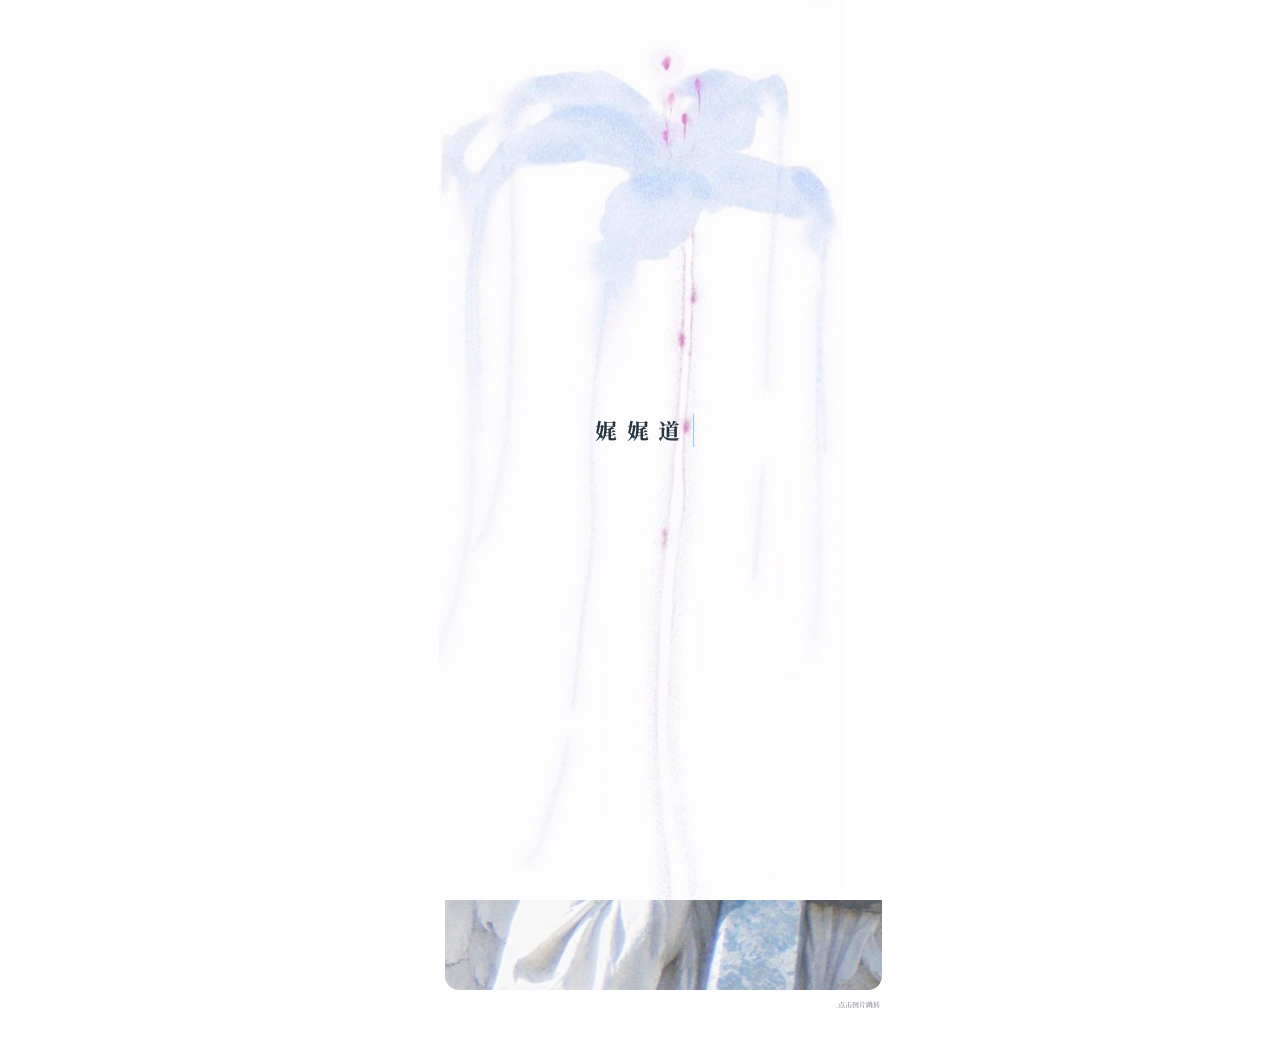
==== index.html @ 2f70631a "fix(ios): 停用图片预取与逐张decode，调试红框改为 ?diag=1 才显示" ====
<!DOCTYPE html>
<html lang="zh-CN"><head>
<script>
/* [lite] 带 ?lite=1 时禁用一切 WebGL 上下文：代码雨 / 液态透镜 / 波纹 全部自动降级，
   CSS 视觉与交互完全保留。用于显卡/WebView 扛不住时的降档通道。 */
(function () {
  if (!/[?&]lite=1/.test(location.search)) return;
  var orig = HTMLCanvasElement.prototype.getContext;
  HTMLCanvasElement.prototype.getContext = function (t) {
    if (typeof t === 'string' && t.indexOf('webgl') === 0) return null;
    return orig.apply(this, arguments);
  };
  window.__LITE__ = true;
})();
</script>

  <meta charset="UTF-8">
  <meta name="viewport" content="width=device-width, initial-scale=1.0, maximum-scale=1.0, user-scalable=no, viewport-fit=cover">
  <title>娓娓道來</title>
  <meta name="theme-color" content="#ffffff">
  <meta name="color-scheme" content="light">
  <meta name="apple-mobile-web-app-capable" content="yes">
  <meta name="apple-mobile-web-app-title" content="娓娓道來">
  <meta name="format-detection" content="telephone=no,email=no,address=no">
  <link rel="preload" as="image" href="intro-figure.jpg?v=20261015T" fetchpriority="high">
<link rel="stylesheet" href="style.css?v=20261023_IOS8">

<script>
(function(){
  /* [ios8] 默认关闭：红框一旦被任意一张图偶发加载失败触发，
     就会盖住顶部并每条错误重排一次，iOS 上就是很卡+满屏报错。加 ?diag=1 才启用。 */
  try { if (!/[?&]diag=1/.test(location.search)) return; } catch(e) { return; }
  function paint(t){
    var d=document.getElementById('__diagBox');
    if(!d){
      d=document.createElement('div');
      d.id='__diagBox';
      d.style.cssText='position:fixed;left:0;right:0;top:0;z-index:99999;max-height:42vh;overflow:auto;background:#c40018;color:#fff;font:11px/1.5 monospace;padding:8px 10px;white-space:pre-wrap;word-break:break-all;';
      (document.body||document.documentElement).appendChild(d);
    }
    d.textContent += t + '\n';
  }
  window.addEventListener('error', function(e){
    var t = e.target || {};
    if (t && t.tagName) { paint('[LOAD FAIL] ' + t.tagName + ' ' + (t.src || t.href || '')); return; }
    paint('[ERR] ' + (e.message || '') + ' @' + String(e.filename || '?').split('/').pop() + ':' + e.lineno + ':' + e.colno);
  }, true);
   window.addEventListener('unhandledrejection', function(e){
     var r = e.reason || {};
     paint('[REJ] ' + (r.message || r));
   });
 })();
 </script>
<script>
/* [perf-probe] 临时性能分项开关：?noanim / ?noback / ?nofilter，用于定位耗电元凶 */
(function () {
  var q = location.search, css = '';
  if (/[?&]noanim=1/.test(q))   css += '*,*::before,*::after{animation:none!important;transition:none!important}';
  if (/[?&]noback=1/.test(q))   css += '*,*::before,*::after{backdrop-filter:none!important;-webkit-backdrop-filter:none!important}';
  if (/[?&]nofilter=1/.test(q)) css += '*,*::before,*::after{filter:none!important}';
  if (/[?&]noshadow=1/.test(q)) css += '*,*::before,*::after{box-shadow:none!important}';
  if (css) {
    var s = document.createElement('style');
    s.textContent = css;
    (document.head || document.documentElement).appendChild(s);
  }
})();
</script>
</head>
<body class="p1-body site-body p1-loaded">
  <svg aria-hidden="true" style="position:absolute;width:0;height:0;overflow:hidden">
    <defs>
      <filter id="liquid" x="-20%" y="-20%" width="140%" height="140%">
        <feTurbulence type="fractalNoise" baseFrequency="0.008 0.011" numOctaves="2" seed="7" result="noise"></feTurbulence>
        <feGaussianBlur in="noise" stdDeviation="6" result="soft"></feGaussianBlur>
        <feDisplacementMap in="SourceGraphic" in2="soft" scale="34" xChannelSelector="R" yChannelSelector="G"></feDisplacementMap>
      </filter>
      <filter id="permGlitch" x="-10%" y="-10%" width="120%" height="120%" color-interpolation-filters="sRGB">
        <feTurbulence id="permGlitchNoise" type="fractalNoise" baseFrequency="0.0018 0.34" numOctaves="1" seed="3" result="noise"></feTurbulence>
        <feDisplacementMap id="permGlitchShift" in="SourceGraphic" in2="noise" scale="0" xChannelSelector="R" yChannelSelector="G" result="warped"></feDisplacementMap>
        <feColorMatrix in="warped" type="saturate" values="1.5" result="sat"></feColorMatrix>
        <feComponentTransfer in="sat" result="punch">
          <feFuncR type="linear" slope="1.12" intercept="-0.03"></feFuncR>
          <feFuncG type="linear" slope="1.12" intercept="-0.03"></feFuncG>
          <feFuncB type="linear" slope="1.12" intercept="-0.03"></feFuncB>
        </feComponentTransfer>
      </filter>
    </defs>
  </svg>
  <div class="intro-overlay" id="introOverlay" data-title="娓娓道來">
    <p class="intro-title" id="introTitle" aria-label="娓娓道來"></p>
    <button class="intro-hint" id="introHint" type="button">点击即可查看</button>
    <section class="intro-ask" id="introAsk" aria-label="一句想问的话" hidden="">
      <div class="ask-card ask-card-question" id="askCardQuestion">
        <p class="ask-line">人如果非要博弈的话，</p>
        <p class="ask-line">为什么要比谁更冷淡、谁更能掌控一切局势呢？</p>
        <p class="ask-line ask-line-key">就应该比谁更勇敢、谁的真心更滚烫。</p>
        <div class="ask-actions" id="askActions">
          <button class="ask-btn ask-btn-primary" id="askAgree" type="button">认同</button>
          <button class="ask-btn ask-btn-ghost" id="askSilent" type="button">沉默</button>
        </div>
      </div>
      <div class="ask-card ask-card-reply" id="askCardReply" aria-hidden="true">
        <p class="reply-line">对不起，是我让您回避了吗？</p>
        <p class="reply-line">没关系、在选择付出的瞬间我便不会再因此迟疑。</p>
        <button class="ask-btn ask-btn-primary" id="askTry" type="button">那就试试</button>
      </div>
    </section>
  </div>
  <div class="perm-layer" id="permLayer" hidden="">
    <div class="perm-shade" aria-hidden="true"></div>
    <div class="perm-card" id="permCard" role="dialog" aria-modal="true" aria-labelledby="permApp">
      <p class="perm-app" id="permApp">「雾岛氿」申请摄像头权限</p>
      <div class="perm-actions">
        <button class="perm-btn perm-btn-primary" id="permAllowAlways" type="button">始终允许</button>
        <button class="perm-btn" id="permAllowOnce" type="button">只允许一次</button>
        <button class="perm-btn perm-btn-deny" id="permDeny" type="button">拒绝</button>
      </div>
    </div>
    <div class="perm-plea-layer" id="permPleaCard" hidden="">
      <p class="perm-plea-card" id="permPleaText">不行吗...?</p>
    </div>
    <div class="perm-toast" id="permToast" aria-live="polite" hidden="">
      <p class="perm-toast-line" id="permToastLine"></p>
    </div>
  </div>
  <header class="music-bar is-collapsed is-playing" aria-label="音乐控制">
    <button class="music-toggle" type="button" aria-label="展开音乐控制" aria-expanded="false"><svg class="music-note" viewBox="4.7 1.5 15.7 18.8" aria-hidden="true" focusable="false"><path d="M8.6 4.05 L18.4 1.55 v3.1 L8.67 7.15 z"/><path d="M8.6 4.05 h1.9 v14.15 H8.6 z"/><path d="M18.4 1.55 h1.9 v13.6 h-1.9 z"/><ellipse cx="7.55" cy="18.05" rx="2.85" ry="2.1" transform="rotate(-17 7.55 18.05)"/><ellipse cx="17.35" cy="15.55" rx="2.85" ry="2.1" transform="rotate(-17 17.35 15.55)"/></svg></button>
    <div class="music-controls" hidden="">
      <button class="music-btn active" type="button" data-song="3363498728">無言愛</button>
      <button class="music-btn" type="button" data-song="3435222249">翠鳥之夢</button>
      <button class="music-btn pause-btn" type="button" aria-label="暂停音乐">Ⅱ</button>
    </div>
    <audio id="site-audio" preload="none" src="https://music.163.com/song/media/outer/url?id=3363498728.mp3"></audio>
  </header>

  <main class="profile-page welcome-view" id="welcomePage">
    <div class="dream-tilt" aria-hidden="true"></div>
    <section class="profile-hero" aria-label="个人主页头图">
      <img class="profile-background" src="background.jpg" fetchpriority="high" width="810" height="1080" alt="背景图">
      <div class="profile-avatar-wrap"><img class="profile-avatar" src="avatar.jpg" fetchpriority="high" width="1080" height="1080" alt="Elysia头像"></div>
    </section>
    <section class="profile-content">
      <div class="profile-actions" aria-label="个人操作">
        <button class="action-button" id="messageButton" type="button">私信</button>
        <button class="action-button action-button-primary" id="followButton" type="button" aria-pressed="false"><span class="action-label">关注</span></button>
      </div>
      <h1>天使用户0516 <span class="verified" aria-label="已认证">✿</span></h1>
      <p class="handle">@Elysia</p>
      <p class="bio">人類無法飛行也許是因為心太重。</p>
      <div class="tag-row" aria-label="标签"><span>低温茉莉</span><span>画脂鏤氷</span><span>空心骑士</span></div>
      <div class="meta-row"><span>⌖ 伊甸园</span><span>▣ 2004年5月16日加入</span></div>
      <div class="stats-row"><span><strong>1</strong> 正在关注</span><span><strong>999k</strong> 关注者</span></div>
      <div class="section-rule" aria-hidden="true"></div>
      <article class="profile-post">
        <div class="post-heading"><img src="avatar.jpg" fetchpriority="high" width="1080" height="1080" alt="Elysia头像"><div><strong>天使用户0516</strong><span>@Elysia</span></div><span class="post-more">•••</span></div>
        <p class="post-copy">我一直在尋找你啊。<br>遺忘在某處的、我的心髒。</p>
        <a class="post-image-link page-link" href="#page2" aria-label="进入您好幸識"><img class="post-image" src="post.jpg" fetchpriority="high" width="810" height="1080" alt="动态图片"></a>
        <a class="post-link page-link" href="#page2">点击图片跳转</a>
      </article>
    </section>
  </main>

  <main class="letter-page page-view p2-stacked-mode is-visible" id="page2" aria-label="您好幸識">
    <!-- 深海 ASCII 水母背景（jelly-deep.js 绘制；只铺深色区，浅蓝不动） -->
    <div class="p2-jelly-layer" id="p2JellyLayer" aria-hidden="true"><canvas id="p2Jelly"></canvas></div>
    <div class="p2-viewport">
      <!-- 顶部 Header：大头像 + 天使用户0516 -->
      <header class="p2-topbar">
        <!-- [v49c] 水母穿过导航栏时的虚化：镜像画布。
             从 #p2Jelly 拷贝“被导航栏盖住的那一段”，加 CSS blur → 模糊的水母。
             不用 backdrop-filter：那需要每帧回读活动画布，安卓 WebView 扛不住。 -->
        <canvas class="p2-topbar-frost" id="p2TopFrost" aria-hidden="true"></canvas>
        <div class="p2-profile-badge">
          <img class="p2-profile-avatar" src="page2-avatar.jpg" alt="Elysia" width="56" height="56" loading="lazy">
          <div class="p2-profile-info">
            <span class="p2-profile-title">天使用户0516</span>
          </div>
        </div>
      </header>

      <!-- 竖形票根层叠展示区（参考图1 & 图4） -->
      <section class="p2-ticket-stage" aria-label="票根展台">
        <div class="p2-ticket-deck" id="p2TicketDeck">
          <!-- 票根 1 -->
          <article class="p2-card is-next is-ident" data-index="0" role="button" tabindex="0" aria-label="票根 01：您好幸識，点击翻页" aria-hidden="true">
            <div class="p2-card-inner">
              <div class="p2-card-frame">
                <img class="p2-card-cover p2-zoom" src="page2-ticket1.jpg?v=ident5" alt="您好幸識" loading="lazy">
              </div>
              <div class="p2-card-divider" aria-hidden="true"></div>
              <div class="p2-card-body">
                <h3 class="p2-card-title"><span class="p2-title-cross" aria-hidden="true"></span>您好幸識</h3>
                <p class="p2-card-sub">雾岛氿 / 娓吻 / 來世</p>
                <div class="p2-card-meta p2-meta-id">
                  <span class="p2-meta-item"><em>CHAR</em>Le-T · 金牛座 · INFJ-A · 04年生 · Switch</span>
                  <span class="p2-meta-item"><em>STATE</em>无恋人无暧昧无心选无特殊关系 · 状态稳定</span>
                  <span class="p2-meta-item"><em>MODEL</em>常驻建模 · 零号疯帽</span>
                </div>
                <p class="p2-card-quote">Light dwells in silence, where the soul prays.</p>
                <div class="p2-card-footer">
                  <span class="p2-card-admit">ADMIT ONE</span>
                  <span class="p2-card-code"><svg class="p2-sakura" viewBox="-12 -12 24 24" aria-hidden="true" focusable="false"><g fill="currentColor"><path transform="rotate(0)" d="M0,-3 C-3.3,-5.2 -3.9,-9.4 -1.9,-10.9 C0.3,-12.3 2.5,-11.1 3.2,-8.8 C3.9,-6.5 3,-3.7 0,-3 Z"/><path transform="rotate(72)" d="M0,-3 C-3.3,-5.2 -3.9,-9.4 -1.9,-10.9 C0.3,-12.3 2.5,-11.1 3.2,-8.8 C3.9,-6.5 3,-3.7 0,-3 Z"/><path transform="rotate(144)" d="M0,-3 C-3.3,-5.2 -3.9,-9.4 -1.9,-10.9 C0.3,-12.3 2.5,-11.1 3.2,-8.8 C3.9,-6.5 3,-3.7 0,-3 Z"/><path transform="rotate(216)" d="M0,-3 C-3.3,-5.2 -3.9,-9.4 -1.9,-10.9 C0.3,-12.3 2.5,-11.1 3.2,-8.8 C3.9,-6.5 3,-3.7 0,-3 Z"/><path transform="rotate(288)" d="M0,-3 C-3.3,-5.2 -3.9,-9.4 -1.9,-10.9 C0.3,-12.3 2.5,-11.1 3.2,-8.8 C3.9,-6.5 3,-3.7 0,-3 Z"/></g><circle cx="0" cy="0" r="1.3" fill="#fff" opacity=".85"/></svg>0516</span>
                </div>
              </div>
            </div>
          </article>

          <!-- 票根 2 -->
          <article class="p2-card is-prev is-exist" data-index="1" role="button" tabindex="0" aria-label="票根 02：我存在於，点击翻页" aria-hidden="true">
            <div class="p2-card-inner">
              <div class="p2-collage">
                <img class="p2-shot p2-shot-a p2-zoom" src="t2-a.jpg?v=ident3" alt="灯塔票卡" data-zoom-caption="01" loading="lazy">
                <img class="p2-shot p2-shot-c p2-zoom" src="t2-c.jpg?v=ident3" alt="雾岛氿票卡" data-zoom-caption="03" loading="lazy">
                <img class="p2-shot p2-shot-b p2-zoom" src="t2-b.jpg?v=ident3" alt="光年外票卡" data-zoom-caption="02" loading="lazy">
                <span class="p2-jelly-tag" aria-hidden="true">Jellyfish</span>
                <img class="p2-jelly" src="jelly.png?v=j5" alt="" aria-hidden="true" loading="lazy">
                <div class="p2-wave" aria-hidden="true"><span class="w-a">This is the palest blue,</span><span class="w-b">talking, talking,</span><span class="w-c">always talking to you &mdash;</span><span class="w-d">and i keep sinking in it.</span></div>
              </div>
              <div class="p2-card-body p2-body-exist">
                <h3 class="p2-card-title"><span class="p2-title-cross" aria-hidden="true"></span>我存在於</h3>
                <p class="p2-card-sub"><span class="p2-sub-dim">驻团</span><span class="p2-sub-blue">灯塔 / 光年外 / 别后十三春</span><span class="p2-sub-note">请注意辨别</span></p>
                <p class="p2-card-quote">My soul seeks Him whom my heart adores.</p>
                <div class="p2-card-footer">
                  <span class="p2-card-admit">SPECIAL PASS</span>
                  <span class="p2-card-code"><svg class="p2-sakura" viewBox="-12 -12 24 24" aria-hidden="true" focusable="false"><g fill="currentColor"><path transform="rotate(0)" d="M0,-3 C-3.3,-5.2 -3.9,-9.4 -1.9,-10.9 C0.3,-12.3 2.5,-11.1 3.2,-8.8 C3.9,-6.5 3,-3.7 0,-3 Z"/><path transform="rotate(72)" d="M0,-3 C-3.3,-5.2 -3.9,-9.4 -1.9,-10.9 C0.3,-12.3 2.5,-11.1 3.2,-8.8 C3.9,-6.5 3,-3.7 0,-3 Z"/><path transform="rotate(144)" d="M0,-3 C-3.3,-5.2 -3.9,-9.4 -1.9,-10.9 C0.3,-12.3 2.5,-11.1 3.2,-8.8 C3.9,-6.5 3,-3.7 0,-3 Z"/><path transform="rotate(216)" d="M0,-3 C-3.3,-5.2 -3.9,-9.4 -1.9,-10.9 C0.3,-12.3 2.5,-11.1 3.2,-8.8 C3.9,-6.5 3,-3.7 0,-3 Z"/><path transform="rotate(288)" d="M0,-3 C-3.3,-5.2 -3.9,-9.4 -1.9,-10.9 C0.3,-12.3 2.5,-11.1 3.2,-8.8 C3.9,-6.5 3,-3.7 0,-3 Z"/></g><circle cx="0" cy="0" r="1.3" fill="#fff" opacity=".85"/></svg>0516</span>
                </div>
              </div>
            </div>
          </article>

          <!-- 票根 3 · 請您註意 -->
          <article class="p2-card is-front is-note" data-index="2" role="button" tabindex="0" aria-label="票根 03：請您註意，点击翻页" aria-hidden="false">
            <div class="p2-card-inner">
              <div class="p2-card-frame p2-note-frame">
                <img class="p2-card-cover p2-note-img p2-zoom" src="price-note.jpg?v=note1" data-zoom-src="price-note.jpg?v=note1" alt="基礎價格" loading="lazy">
              </div>
              <div class="p2-card-divider" aria-hidden="true"></div>
              <div class="p2-card-body p2-note-body">
                <h3 class="p2-card-title"><span class="p2-title-cross" aria-hidden="true"></span>請您註意</h3>
                <div class="p2-rules">
                  <p><span class="p2-blue">拒接</span>男/18-/批马甲/熟人未经同意直接存单</p>
                  <p><span class="p2-blue">拒接</span>修罗场/反修罗/水仙/纯调/您旁观的互病/恋物</p>
                  <p>定好取单时间后若要<span class="p2-blue">修改</span>请至少提前<span class="p2-blue">3h</span>同我商量</p>
                  <p>我最多等待您<span class="p2-blue">10min</span>并<span class="p2-blue">计入接单时间总长</span></p>
                  <p><span class="p2-blue">超出10min</span>那么我们下次再约</p>
                  <p>新手点单/单口/话少/拼刺刀请<span class="p2-blue">提前告知</span></p>
                  <p>可自留截图但严禁以任何方式传播违者<span class="p2-blue">十倍赔偿</span></p>
                </div>
                <p class="p2-card-quote">Love lifts mortal souls toward the stars.</p>
                <div class="p2-card-footer">
                  <span class="p2-card-admit">TERMS PASS</span>
                  <span class="p2-card-code"><svg class="p2-sakura" viewBox="-12 -12 24 24" aria-hidden="true" focusable="false"><g fill="currentColor"><path transform="rotate(0)" d="M0,-3 C-3.3,-5.2 -3.9,-9.4 -1.9,-10.9 C0.3,-12.3 2.5,-11.1 3.2,-8.8 C3.9,-6.5 3,-3.7 0,-3 Z"/><path transform="rotate(72)" d="M0,-3 C-3.3,-5.2 -3.9,-9.4 -1.9,-10.9 C0.3,-12.3 2.5,-11.1 3.2,-8.8 C3.9,-6.5 3,-3.7 0,-3 Z"/><path transform="rotate(144)" d="M0,-3 C-3.3,-5.2 -3.9,-9.4 -1.9,-10.9 C0.3,-12.3 2.5,-11.1 3.2,-8.8 C3.9,-6.5 3,-3.7 0,-3 Z"/><path transform="rotate(216)" d="M0,-3 C-3.3,-5.2 -3.9,-9.4 -1.9,-10.9 C0.3,-12.3 2.5,-11.1 3.2,-8.8 C3.9,-6.5 3,-3.7 0,-3 Z"/><path transform="rotate(288)" d="M0,-3 C-3.3,-5.2 -3.9,-9.4 -1.9,-10.9 C0.3,-12.3 2.5,-11.1 3.2,-8.8 C3.9,-6.5 3,-3.7 0,-3 Z"/></g><circle cx="0" cy="0" r="1.3" fill="#fff" opacity=".85"/></svg>0516</span>
                </div>
              </div>
            </div>
          </article>
        </div>


      </section>
    </div>

    <div class="letter-content" hidden="">
    <header class="letter-heading page2-reveal is-revealed"><span class="cross-mark" aria-hidden="true"></span><h1>您好幸識</h1></header>
    <p class="letter-signature page2-reveal is-revealed">雾岛氿 / 娓吻 / 來世</p>
    <p class="letter-meta page2-reveal is-revealed">Le-T·金牛座·INFJ-A·04年生·Switch</p>
    <p class="letter-intro page2-reveal is-revealed">无恋人无暧昧无心选无特殊关系、状态稳定</p>
    <div class="gallery-grid page2-reveal reveal-now is-revealed" aria-label="影像">
      <figure class="gallery-image image-one"><img src="chapel.jpg" width="1080" height="608" alt="幽蓝的教堂窗影" loading="lazy"></figure>
      <figure class="gallery-image image-two"><img src="page2-ticket1.jpg?v=ident5" width="850" height="1080" alt="站在蓝色水面上的黑袍旅人" loading="lazy"></figure>
      <figure class="gallery-image image-three"><img src="angel-diptych.jpg" width="736" height="736" alt="黑白色调的天使与雕像" loading="lazy"></figure>
    </div>
    <p class="gallery-caption page2-reveal is-revealed">常駐建模·零号疯帽</p>
    <section class="notice-section page2-notice page2-left-aligned page2-reveal is-revealed">
      <p class="existence-hint page2-reveal is-revealed">我存在於<span class="x-cross" aria-hidden="true"></span></p>
      <p class="location-hint page2-reveal is-revealed"><span class="location-black">驻团</span> <span class="location-blue">灯塔/光年外/别后十三春</span> <span class="location-black">请注意辨别</span></p>
      <div class="page2-image-gallery page2-reveal reveal-now is-revealed">
        <figure class="page2-gallery-image image-p1"><img src="page2-p1.jpg" width="678" height="1080" alt="P1" loading="lazy"></figure>
        <figure class="page2-gallery-image image-p2"><img src="page2-p2.jpg" width="1074" height="1080" alt="P2" loading="lazy"></figure>
        <figure class="page2-gallery-image image-p3"><img src="page2-p3.jpg" width="791" height="1080" alt="P3" loading="lazy"></figure>
      </div>
      <h2 class="page2-notice-title page2-reveal is-revealed"><span class="x-cross" aria-hidden="true"></span>請您注意</h2>
      <div class="notice-copy page2-reveal is-revealed">
        <p><em>拒接</em>男 /18-/ 批马甲 / 熟人未经同意直接存单</p>
        <p><em>拒接</em>修罗场 / 反修罗 / 水仙 / 纯调 / 您旁观的互病 / 恋物</p>
        <p>定好接单时间后若要<em>修改</em> 请至少提前 <em>3h</em> 同我商量</p>
        <p>我最多等待您 <em>10min</em> 并<em>计入接单时间总长</em></p>
        <p><em>超出 10min</em> 那么我们下次再约</p>
        <p>新手点单 / 单口 / 话少 / 拼刺刀请<em>提前告知</em></p>
        <p>可自留截图 但严禁以任何方式传播 违者<em>十倍赔偿</em></p>
      </div>
      <figure class="price-image page2-reveal is-revealed"><img src="price-card.jpg" width="1080" height="1080" alt="基础价格与加价专区" loading="lazy"></figure>
    </section>
    </div>
    <section class="p2-postcard-reveal" id="p2PostcardReveal" aria-label="隐藏明信片票根">
      <div class="pt-dim" aria-hidden="true"></div>
      <div class="pt-stage">
        <div class="pt-ticket" id="p2PostcardTicket">
          <div class="pt-cast" aria-hidden="true"></div>
          <div class="pt-plane" data-ticket-plane>
            <div class="pt-shift" data-ticket-shift>
              <div class="pt-body" data-ticket-body>
                <div class="pt-body-paper" data-body-paper>
                  <div class="pt-photo">
                    <img src="ticket-photo.jpg?v=1" width="1080" height="687" alt="蓝色记忆占位图" loading="eager">
                    <span class="pt-photo-stamp" aria-hidden="true">EDEN<br>✦<br>0516</span>
                  </div>
                </div>
                <svg class="pt-outline" aria-hidden="true"><path data-body-outline></path></svg>
              </div>
              <div class="pt-stub" data-ticket-stub>
                <div class="pt-cast-stub" aria-hidden="true"></div>
                <div class="pt-stub-paper" data-stub-paper></div>
                <svg class="pt-outline" aria-hidden="true"><path data-stub-outline></path></svg>
                <button class="pt-stub-face" id="p2PostcardStub" type="button" aria-label="撕下票据">
                  <span class="pt-stub-top"><span class="pt-stub-place">娓娓道來</span><span class="pt-stub-date">2026.10.23</span></span>
                  <span class="pt-stub-roman">WEIWEI DAOLAI</span>
                  <span class="pt-stub-tags">水母心髒 · 恨海情天 · 之死靡他</span>
                  <span class="pt-stub-rule" aria-hidden="true"></span>
                  <span class="pt-stub-quote">“你所在之处，<br>是我不得不思念的天涯海角。”</span>
                </button>
              </div>
              <svg class="pt-fibres" data-ticket-fibres aria-hidden="true"></svg>
            </div>
          </div>
        </div>
          <p class="pt-caption">沿孔撕下票据…</p>
    </section>
    <div class="page2-blue-extension" aria-hidden="true"></div>
    <div class="letter-backdrop letter-backdrop-bottom" aria-hidden="true"></div>
  </main>

  <main class="page3-view page-view" id="page3" aria-label="恨海情天">
    <section class="page3-profile p3-reveal-item" aria-label="雾岛氿个人资料">
      <div class="page3-banner" role="img" aria-label="雨滴落在玻璃上的蓝白背景"></div>
      <div class="page3-profile-row">
        <img class="page3-avatar" src="avatar.jpg" width="1080" height="1080" alt="雾岛氿头像" loading="lazy">
        <div class="page3-identity">
          <h1>雾岛氿 <span aria-label="已认证">✓</span></h1>
          <p class="page3-handle">@Elysia</p>
          <p class="page3-location">没有妳的宇宙叫太空</p>
        </div>
      </div>
    </section>
    <button class="page3-subscribe p3-reveal-item" type="button" aria-label="已订阅">
       <svg class="subscribe-bell" viewBox="0 0 24 24" aria-hidden="true"><path d="M18 9a6 6 0 0 0-12 0c0 7-3 7-3 9h18c0-2-3-2-3-9M10 21h4"></path></svg><span>已訂閱</span><span class="subscribe-chevron" aria-hidden="true"></span>
    </button>
    <section class="page3-highlights p3-reveal-item" aria-label="装饰图片">
      <button class="page3-highlight" type="button" data-flip="rain" aria-label="RAIN，点击翻转并下雨" aria-pressed="false">
        <span class="ph-inner">
          <span class="ph-face ph-front"><img src="page3-tile-rain.jpg" width="602" height="1080" alt="雨" loading="lazy"><span class="ph-label">RAIN</span></span>
          <span class="ph-face ph-back ph-back-img"><img src="page3-tile-rain-back.jpg" width="540" height="540" alt="燕子、涟漪" loading="lazy"></span>
        </span>
      </button>
      <button class="page3-highlight" type="button" data-flip="wings" aria-label="WINGS，点击翻转" aria-pressed="false">
        <span class="ph-inner">
          <span class="ph-face ph-front"><img src="page3-tile-wings.jpg" width="1080" height="978" alt="翅膀" loading="lazy"><span class="ph-label">WINGS</span></span>
          <span class="ph-face ph-back ph-back-wings"><span class="ph-kao">₊⁺ ꒰১ ✞ ໒꒱ ⁺₊</span></span>
        </span>
      </button>
      <button class="page3-highlight" type="button" data-flip="lily" aria-label="LILY，点击翻转" aria-pressed="false">
        <span class="ph-inner">
          <span class="ph-face ph-front"><img src="page3-tile-lily.jpg" width="488" height="1080" alt="百合" loading="lazy"><span class="ph-label">LILY</span></span>
          <span class="ph-face ph-back ph-back-lily"><img src="lily-back.svg?v=32" width="860" height="860" alt="LILY，gentle, but with intention" loading="lazy"></span>
        </span>
      </button>
      <button class="page3-highlight" type="button" data-flip="eyes" aria-label="EYES，点击翻转" aria-pressed="false">
        <span class="ph-inner">
          <span class="ph-face ph-front"><img src="page3-tile-eye.jpg" width="810" height="1080" alt="眼睛" loading="lazy"><span class="ph-label">EYES</span></span>
          <span class="ph-face ph-back ph-back-img ph-back-eye"><img src="page3-tile-eye-back.webp" width="1080" height="1433" alt="雾岛氿" loading="lazy"></span>
        </span>
      </button>
    </section>
    <a class="page3-url p3-reveal-item" href="https://music.163.com/m/playlist?id=3238028194&amp;creatorId=1515783083" target="_blank" rel="noopener noreferrer">
      <span aria-hidden="true">⌕</span><span title="https://music.163.com/m/playlist?id=3238028194&amp;creatorId=1515783083">music.163.com/m/playlist?id=…</span><span class="url-open" aria-hidden="true">↗</span>
    </a>
    <nav class="page3-tabs p3-reveal-item" aria-label="个人主页分类">
      <a href="#virtual-love" class="is-active" aria-current="true">虚恋</a>
      <a href="#sick-love">病恋</a>
      <a href="#dom-white-knight">Dom/白骑士</a>
      <a href="#sub-lower">Sub/下位</a>
    </nav>
    <section class="page3-post p3-reveal-item" aria-label="分类动态">
      <header class="page3-post-header">
        <img class="page3-post-avatar" src="avatar.jpg" width="1080" height="1080" alt="" loading="lazy">
        <div class="page3-post-author">
          <strong>天使用户0516 <span aria-label="已认证">✓</span></strong>
          <p>@Elysia · 来自伊甸园</p>
        </div>
        <span class="page3-post-tag" id="page3-post-tag">心髒鑰匙</span>
      </header>
      <p class="page3-post-copy" id="page3-post-copy">我们拉勾头抵着头发小小的誓，于是时间有了柔软的刻度。</p>
      <a class="page3-post-image-link" id="page3-post-link" href="https://www.kdocs.cn/l/cd1UnT68kBpa" target="_self" rel="noopener noreferrer" aria-label="打开外部链接">
        <img class="page3-post-image" id="page3-post-image" src="page3-card-1.jpg" width="1080" height="810" alt="虚恋动态图片" loading="lazy">
      </a>
      <p class="page3-post-hint">点击图片跳转</p>
      <footer class="page3-post-actions" aria-label="动态互动数据">
        <span><svg viewBox="0 0 24 24" aria-hidden="true"><path d="M7 7H3v4M3.5 11a8.5 8.5 0 1 0 2.2-5.7L3 8"></path></svg><b id="page3-reposts">3,102</b></span>
        <span><svg viewBox="0 0 24 24" aria-hidden="true"><path d="M4 5.5h16v12H9l-5 3z"></path></svg><b id="page3-comments">1,240</b></span>
        <span><svg viewBox="0 0 24 24" aria-hidden="true"><path d="M7 10v10H4V10zm0 9h10.5a2 2 0 0 0 1.9-1.4l1.4-5A2 2 0 0 0 18.9 10H14l.7-3.1A2.4 2.4 0 0 0 12.4 4L7 10z"></path></svg><b id="page3-likes">3.5万</b></span>
      </footer>
    </section>
  </main>
  <main class="page4-view page-view" id="page4" aria-label="之死靡他">
    <section class="page4-top p4-reveal-item" aria-label="音介与告白">
      <figure class="page4-card page4-video-card">
        <video class="page4-video" controls="" preload="metadata" playsinline="" poster="page4-poster.jpg?v=20261015" aria-label="音介视频">
          <source src="page4-video.mp4?v=20261015" type="video/mp4">
          您的浏览器不支持视频播放。
        </video>
        <figcaption>音介</figcaption>
      </figure>
      <figure class="page4-card page4-background-card">
        <div class="page4-background-art" id="page4Flow" role="region" aria-roledescription="轮播" aria-label="告白照片" tabindex="0">
          <div class="p4-flow-stage" data-stage=""></div>
          <ul class="p4-flow-items" data-items="">
            <li><img src="page4-flow-0.jpg?v=1" alt="" loading="lazy"></li>
            <li><img src="page4-flow-1.jpg?v=4" alt="" loading="lazy"></li>
            <li><img src="page4-flow-2.jpg?v=4" alt="" loading="lazy"></li>
            <li><img src="page4-flow-3.jpg?v=4" alt="" loading="lazy"></li>
            <li><img src="page4-flow-4.jpg?v=4" alt="" loading="lazy"></li>
            <li><img src="page4-flow-5.jpg?v=4" alt="" loading="lazy"></li>
          </ul>
          <p>我明白<br>你和其他人的区别了<br>我爱其他人是为了得到爱<br>我爱你是为了让你得到爱</p>
          <span class="p4-flow-count"><b data-count="">01</b><i>/</i>06</span>
        </div>
        <figcaption>愛</figcaption>
      </figure>
    </section>

    <section class="page4-profile p4-reveal-item" aria-label="个人资料">
      <div class="page4-profile-row"><span>昵称</span><strong>雾岛氿</strong></div>
      <div class="page4-profile-divider" aria-hidden="true"></div>
      <div class="page4-profile-row"><span>Sign</span><strong>與我見面吧、在你我燃盡之前。</strong></div>
    </section>

    <nav class="page4-links p4-reveal-item" aria-label="页面链接">
      <p class="page4-link-row page4-link-fixed"><img src="page4-tile-1.jpg" width="300" height="300" alt="" loading="lazy"><span class="page4-link-copy page4-dots">···</span></p>
      <a class="page4-link-row" href="https://www.kdocs.cn/l/cvCoJaAbKi8Q" target="_self" rel="noopener noreferrer"><img src="page4-tile-2.jpg" width="300" height="300" alt="" loading="lazy"><span class="page4-link-copy"><strong>思想殘片</strong><em>：非传统意义的话术参考</em></span></a>
      <a class="page4-link-row" href="https://www.kdocs.cn/l/coXEO5PXdujW" target="_self" rel="noopener noreferrer"><img src="page4-tile-3.jpg" width="300" height="300" alt="" loading="lazy"><span class="page4-link-copy"><strong>過往榮譽</strong><em>：头牌卡/天花板卡合集</em></span></a>
      <a class="page4-link-row" href="https://www.kdocs.cn/l/ckeT7oWMA4eF" target="_self" rel="noopener noreferrer"><img src="page4-tile-4.jpg" width="300" height="300" alt="" loading="lazy"><span class="page4-link-copy"><strong>伴妳同遊</strong><em>：娱乐性质的王者/燕云</em></span></a>
      <a class="page4-link-row" href="https://www.kdocs.cn/l/cnWztvmksGfI" target="_self" rel="noopener noreferrer"><img src="page4-tile-5.jpg" width="300" height="300" alt="" loading="lazy"><span class="page4-link-copy"><strong>最後一吻</strong><em>：受到用心评价时回赠的小礼</em></span></a>
      <button class="page4-link-row page4-link-fixed page4-symbol-row" type="button" id="page4SymbolBtn" aria-label="点击切换颜文字"><img src="page4-tile-6.jpg" width="300" height="300" alt="" loading="lazy"><span class="page4-link-copy page4-symbol" id="page4Symbol">꧞</span></button>
      <div class="page4-doodle page4-doodle-rose" aria-hidden="true"><img src="page4-doodle-rose.png" width="179" height="766" alt="" loading="lazy"></div>
    </nav>
    <div class="page4-doodle page4-doodle-cat" aria-hidden="true"><img src="page4-doodle-cat.png?v=2" width="255" height="279" alt="" loading="lazy"></div>
  </main>

  <main class="dm-view page-view" id="dmPage" aria-label="与天使用户0516的私信">
    <div class="dm-background" aria-hidden="true"></div>
    <header class="dm-header">
      <button class="dm-back" id="dmBack" type="button" aria-label="返回个人主页">‹</button>
      <div class="dm-heading">
        <strong>天使用户0516</strong>
      </div>
      <span class="dm-header-mark" aria-hidden="true"></span>
    </header>
    <section class="dm-messages" id="dmMessages" aria-live="polite" aria-label="私信内容"></section>
    <div class="dm-typing" id="dmTyping" hidden="">
      <img class="dm-typing-avatar" src="dm-avatar-left.jpg" width="1080" height="1080" alt="" loading="lazy">
      <span class="dm-typing-bubble"><i></i><i></i><i></i></span>
    </div>
    <div class="dm-presence-dock" id="dmPresenceDock" hidden=""></div>
    <form class="dm-composer" id="dmComposer" autocomplete="off">
      <label class="dm-input-wrap">
        <span class="sr-only">输入私信</span>
        <input id="dmInput" type="text" maxlength="300" placeholder="等待回应…" disabled="">
      </label>
      <button id="dmSend" type="submit" aria-label="发送" disabled="">↑</button>
    </form>
  </main>

  <nav class="bottom-nav" aria-label="页面导航">
    <a href="#welcome" data-page="welcomePage" class="">娓娓道來</a>
    <a href="#page2" data-page="page2" class="selected">水母心髒</a>
    <a href="#page3" data-page="page3">恨海情天</a>
    <a href="#page4" data-page="page4">之死靡他</a></nav>
  <script src="script.js?v=20261023_IOS5"></script><script src="pt-tear.js?v=20261023_TEAR28"></script><script src="jelly-deep.js?v=20261023_JELLY_V49f"></script><div class="lightbox" role="dialog" aria-label="大图预览"><button type="button" class="lightbox-close" aria-label="关闭"><svg viewBox="0 0 24 24" aria-hidden="true" focusable="false"><path d="M6 6 L18 18 M18 6 L6 18" fill="none" stroke="currentColor" stroke-width="1.45" stroke-linecap="round"/></svg></button><img alt=""></div>
  <!-- page4-carousel.js 改为按需懒加载 -->
  <script>
  /* 右上角「愛」卡片的流动轮播：改成懒加载——WebGL2 库只在第 4 页真正可见时才拉取，
     避免它在首屏就把渲染进程拖死（此前 load 事件永远不完成，页面卡在开屏点不动） */
  (function () {
    var el = document.getElementById('page4Flow');
    var page = document.getElementById('page4');
    if (!el || !page) return;
    var mounted = false, loading = false, api = null;
    function loadCarousel(cb) {
      if (window.FlexCarousel) { cb(); return; }
      if (loading) return;
      loading = true;
      var mountCarousel = function () {
        var s = document.createElement('script');
        s.src = 'page4-carousel.js?v=20261023R18';
        s.async = true;
        s.onload = function () { loading = false; cb(); };
        s.onerror = function () { loading = false; };
        (document.body || document.head).appendChild(s);
      };
      /* [opt2] 流数据可能已被 preloadFlowData 拉过，不重复下第二遍 700KB */
      if (window.__P4_FLOW_DATA || document.querySelector('script[data-flow-data]')) { mountCarousel(); return; }
      var d = document.createElement('script');
      d.src = 'page4-flow-data.js?v=20261023B3';
      d.async = true;
      d.setAttribute('data-flow-data', '');
      d.onload = mountCarousel;
      d.onerror = mountCarousel;
      (document.body || document.head).appendChild(d);
    }
    function doMount() {
      if (mounted || !window.FlexCarousel) return;
      var stage = el.querySelector('[data-stage]');
      if (!stage) return;
      api = window.FlexCarousel.mount(el, {
        stage: stage,
        cardHeight: 1,
        gap: 0,
        radius: 6,
        fit: 'square'
      });
      mounted = !!api;
    }
    function tryMount() {
      if (mounted) return;
      if (!page.classList.contains('is-visible')) return;
      loadCarousel(function () { doMount(); if (api) api.resize(); });
    }
    /* 空闲时预先挂载：等用户真的切到页面四时，canvas 里已经是最终画面，
       不再需要“占位图 → 透镜”两套渲染交替，也就没有裁剪不一样的闪现 */
    function preMount() {
      if (mounted || api) return;
      loadCarousel(function () { doMount(); });
    }
    /* 空闲时预取轮播图数据，避免首次进入页面四才现场拉 800KB */
    function preloadFlowData() {
      if (window.__P4_FLOW_DATA) return;
      if (document.querySelector('script[data-flow-data]')) return;
      var p = document.createElement('script');
      p.src = 'page4-flow-data.js?v=20261023B3';
      p.async = true;
      p.setAttribute('data-flow-data', '');
      (document.body || document.head).appendChild(p);
    }
    function warmUp() { preloadFlowData(); setTimeout(preMount, 400); }
    function scheduleWarmUp() {
      if (window.requestIdleCallback) { window.requestIdleCallback(warmUp, { timeout: 3000 }); }
      else { setTimeout(warmUp, 1200); }
    }
    if (document.readyState === 'complete') { scheduleWarmUp(); }
    else { window.addEventListener('load', scheduleWarmUp, { once: true }); }
    /* 一旦有交互（任意点击）就提前加载，免得空闲预挂载还没跑完就切到页面四 */
    document.addEventListener('pointerdown', function () { if (!mounted) { loadCarousel(doMount); } }, { once: true, passive: true });
    new MutationObserver(function () {
      if (page.classList.contains('is-visible') && api) { api.resize(); tryMount(); return; }
      tryMount();
    }).observe(page, { attributes: true, attributeFilter: ['class'] });
    tryMount();
  })();
  </script>
  <script>
  /* 整行适配：字体或屏幕差异导致换行时，自动微缩这一句的字号，保证一句一行 */
  (function () {
    var SEL = ['.ask-line', '.reply-line'];
    function fit() {
      var ctx = document.createElement('canvas').getContext('2d');
      SEL.forEach(function (sel) {
        Array.prototype.forEach.call(document.querySelectorAll(sel), function (p) {
          p.style.fontSize = '';
          var box = p.closest('.ask-card');
          if (!box) return;
          var bs = getComputedStyle(box);
          var avail = box.clientWidth - parseFloat(bs.paddingLeft) - parseFloat(bs.paddingRight);
          if (!avail || avail < 60) return;
          var cs = getComputedStyle(p);
          ctx.font = cs.fontStyle + ' ' + cs.fontWeight + ' ' + cs.fontSize + ' ' + cs.fontFamily;
          var ls = parseFloat(cs.letterSpacing) || 0;
          var need = ctx.measureText(p.textContent).width + ls * p.textContent.length;
          if (need > avail) {
            var fs = parseFloat(cs.fontSize);
            var next = Math.max(11, Math.floor(fs * avail / need * 98) / 100);
            p.style.fontSize = next + 'px';
          }
        });
      });
    }
    function boot() { setTimeout(fit, 80); }
    if (document.fonts && document.fonts.ready) document.fonts.ready.then(boot);
    window.addEventListener('load', boot);
    window.addEventListener('resize', boot);
  })();
  </script>

    <div class="p2-deck-veil" id="p2DeckVeil" aria-hidden="true"></div>
</body></html>
---- style.css ----
* {
  box-sizing: border-box;
}

:root {
  --ink: #242326;
  --muted: #9b969d;
  --line: #eee9ec;
  --pink: #94c9ff;
  --paper: #fff;
  --intro-figure-alpha: .82;
}

html,
body {
  width: 100%;
  margin: 0;
  min-width: 320px;
  overflow-x: hidden;
  /* [fix-v49c] 撤回 v49b 的 overscroll-behavior-y: none。
     安卓 WebView 上它会连带把整个文档的纵向滚动一起禁掉（所有页面滑不动），
     代价远大于收益。闪白改由导航栏镜像模糊层 + 画布兜底色解决。 */
  background: var(--paper);
  color: var(--ink);
  font-family: -apple-system, BlinkMacSystemFont, "PingFang SC", "Microsoft YaHei", sans-serif;
}

body {
  min-height: 100svh;
}

button,
a {
  -webkit-tap-highlight-color: transparent;
}

.profile-page {
  width: 100%;
  max-width: 540px;
  min-height: 100svh;
  margin: 0 auto;
  background: var(--paper);
  overflow: hidden;
}

.profile-hero {
  position: relative;
  height: clamp(170px, 28vw, 235px);
  background: #e7f0f6;
}

.profile-background {
  display: block;
  width: 100%;
  height: 100%;
  object-fit: cover;
  object-position: center 48%;
  opacity: 0.84;
}

.profile-hero::after {
  position: absolute;
  inset: 0;
  content: "";
  background: linear-gradient(180deg, rgba(255, 249, 252, 0.05), rgba(255, 249, 252, 0.16));
  pointer-events: none;
}

.more-button {
  position: absolute;
  right: 18px;
  bottom: 14px;
  z-index: 2;
  border: 0;
  background: transparent;
  color: #817a82;
  font-size: 20px;
  letter-spacing: 4px;
  line-height: 1;
}

.profile-avatar-wrap {
  position: absolute;
  left: 28px;
  bottom: -60px;
  z-index: 3;
  width: 120px;
  height: 120px;
  padding: 6px;
  border-radius: 50%;
  background: rgba(255, 250, 252, 0.92);
}

.profile-avatar {
  display: block;
  width: 100%;
  height: 100%;
  border-radius: 50%;
  object-fit: cover;
  object-position: center;
}
.profile-content {
  position: relative;
  padding: 54px 28px 32px;
}

.profile-actions {
  display: flex;
  justify-content: flex-end;
  gap: 10px;
  margin: -30px 0 30px;
}

.action-button {
  min-width: 78px;
  height: 38px;
  padding: 0 17px;
  border: 1px solid #e6e0e4;
  border-radius: 12px;
  background: #fff;
  color: #4b474b;
  font-size: 14px;
}

.action-button-primary {
  border-color: var(--pink);
  background: var(--pink);
  color: #fff;
}

.action-button { transition: background-color 220ms ease, border-color 220ms ease, color 220ms ease; }
.action-button .action-label { display: inline-block; transition: opacity 190ms ease; }
/* 「已关注」二次点击：只有文字淡出淡入，按钮底色/位置完全不动 */
.action-button.is-swapping { opacity: 1; transform: none; }
.action-button.is-swapping .action-label { opacity: .1; }

/* 名字保留主视觉，其余信息收窄一级 */
.profile-content h1 {
  margin: 0 0 4px;
  font-size: clamp(28px, 7.5vw, 38px);
  font-weight: 650;
  letter-spacing: 0.2px;
  line-height: 1.12;
}

.verified {
  display: inline-grid;
  width: 21px;
  height: 21px;
  place-items: center;
  margin-left: 3px;
  color: #a99da5;
  font-size: 18px;
  vertical-align: 3px;
}

.handle {
  margin: 0 0 19px;
  color: var(--muted);
  font-size: 16px;
  line-height: 1.2;
}

.bio {
  margin: 0 0 15px;
  font-size: 15px;
  line-height: 1.45;
}

.tag-row {
  display: flex;
  flex-wrap: wrap;
  gap: 7px;
  margin-bottom: 19px;
}

.tag-row span {
  padding: 5px 10px;
  border-radius: 7px;
  background: #fff5f8;
  color: #8e7f87;
  font-size: 11px;
}

.meta-row,
.stats-row {
  display: flex;
  flex-wrap: wrap;
  gap: 17px;
  color: var(--muted);
  font-size: 12px;
  line-height: 1.35;
}

.stats-row {
  gap: 23px;
  margin-top: 18px;
  color: #9a9399;
  font-size: 14px;
}

.stats-row strong {
  margin-right: 4px;
  color: var(--ink);
  font-size: 21px;
  font-weight: 500;
}

.section-rule {
  height: 1px;
  margin: 25px -28px 22px;
  background: var(--line);
}

.profile-post {
  padding: 0 0 26px;
}

.post-heading {
  display: flex;
  align-items: center;
  gap: 9px;
  margin-bottom: 17px;
}

.post-heading img {
  width: 38px;
  height: 38px;
  border-radius: 50%;
  object-fit: cover;
}

.post-heading div {
  display: grid;
  gap: 2px;
}

.post-heading strong {
  font-size: 15px;
}

.post-heading span {
  color: var(--muted);
  font-size: 11px;
}

.post-more {
  margin-left: auto;
  align-self: flex-start;
  color: #aaa2a9;
  font-size: 14px !important;
  letter-spacing: 3px;
}

.post-copy {
  margin: 0 0 7px 47px;
  font-size: 17px;
  line-height: 1.58;
  letter-spacing: 0.55px;
}

.post-link {
  display: block;
  margin: 0 0 11px auto;
  color: #9d989d;
  font-size: 11px;
  text-align: right;
  text-decoration: none;
}

.post-image-link {
  display: block;
  margin-left: 47px;
  border-radius: 14px;
  overflow: hidden;
  background: #f2f1f1;
}


.post-image {
  display: block;
  width: 100%;
  height: auto;
  aspect-ratio: 1.22 / 1;
  object-fit: cover;
  object-position: center;
  transition: opacity 180ms ease;
}

.post-image-link:active .post-image {
  opacity: 0.72;
}

@media (max-width: 390px) {
  .profile-content {
    padding-right: 20px;
    padding-left: 20px;
  }

  .profile-actions {
    gap: 8px;
  }

  .action-button {
    min-width: 78px;
    padding: 0 16px;
  }

  .section-rule {
    margin-right: -20px;
    margin-left: -20px;
  }

  .post-image-link,
  .post-copy {
    margin-left: 44px;
  }
}
/* The second view shares the welcome page shell so music survives navigation. */
@font-face {
  font-family: "SiteKai";
  src: url("site-kai-subset.woff2?v=1") format("woff2"), url("site-kai-subset.woff?v=1") format("woff");
  font-style: normal;
  font-weight: 700;
  font-display: swap;
}
.site-body { padding-bottom: 0; }
.welcome-view, .page-view { display: none; }
.welcome-view.is-visible, .page-view.is-visible { display: block; }
.site-body .bottom-nav[hidden], .site-body .music-bar[hidden] { display: none !important; }
.site-body:has(.page-view.is-visible) { padding-bottom: 54px; }

/* [perf] 开屏遮罩可见时，隐藏 page2 雨滴 canvas 避免白渲染 */
.welcome-view.is-visible ~ .page-view .page2-rain-canvas {
  display: none;
}
.music-bar {
  position: fixed;
  z-index: 20;
  top: max(10px, env(safe-area-inset-top));
  right: max(12px, calc((100vw - 516px) / 2));
  display: flex;
  align-items: center;
  gap: 7px;
  min-height: 40px;
  padding: 4px;
  border: 1px solid rgba(214, 228, 238, .86);
  border-radius: 24px;
  background: rgba(255, 255, 255, .9);
  box-shadow: 0 3px 14px rgba(39, 53, 66, .08);
  -webkit-backdrop-filter: blur(12px);
  backdrop-filter: blur(12px);
  transition: padding 180ms ease;
}
.music-toggle {
  display: grid;
  width: 22px;
  height: 22px;
  flex: 0 0 22px;
  place-items: center;
  /* [fix 2026-10-22] 小圆整体换成更浅的蓝 */
  border: .5px solid rgba(150, 197, 246, .92);
  border-radius: 50%;
  background: #f8fbff;
  color: #6fa8e9;
  box-shadow: 0 1px 6px rgba(111, 168, 233, .22);
}
/* [fix 2026-10-22] 全站字体规则会把这个字形换成 SiteLove 的兜底字体，落点不可控；
   钉回带 ♫ 的字体。偏移量为实测值：字形墨迹重心比盒中心低 0.26px（-0.3 抵销），
   水平方向盒宽 9.13px 居中时右侧多出 0.5px（-0.5 抵销）。 */
.site-body .music-bar .music-note {
  display: block;
  font: 12px/1 Georgia, serif;
  font-family: Georgia, "DejaVu Serif", serif !important;
  translate: -0.5px -0.3px;
}
.music-bar.is-playing .music-note { animation: music-spin 3.2s linear infinite; }
.music-bar.is-paused .music-note { animation-play-state: paused; }
.music-controls { display: flex; align-items: center; gap: 3px; }
.music-controls[hidden] { display: none; }
/* [fix 2026-10-22] 收起态：容器和圆按钮同心同尺寸。
   原来是 42px 宽装 22px 按钮，圆点贴在左边、右边空掉一截，看起来就是歪的。 */
.music-bar.is-collapsed {
  width: 32px;
  min-height: 32px;
  padding: 4px;
  gap: 0;
  border-radius: 50%;
  overflow: hidden;
}
@keyframes music-spin { to { transform: rotate(360deg); } }
.music-btn {
  min-height: 23px;
  padding: 0 7px;
  border: 0;
  border-radius: 12px;
  background: transparent;
  color: #5a8dcc;
  font: 10.5px/1 "Songti SC", "Noto Serif CJK SC", serif;
  white-space: nowrap;
}
.music-btn.active { background: #e3f2ff; color: #2b5fa8; }
.pause-btn { min-width: 27px; padding: 0; font-family: sans-serif; font-size: 12px; }
.site-body:not(.page2-active) .letter-backdrop { display: none; }
.letter-page {
  position: relative;
  z-index: 1;
  width: 100%;
  max-width: 540px;
  min-height: 100svh;
  margin: 0 auto;
  overflow: hidden;
  background: #fff;
  color: #242326;
  font-family: "Songti SC", "Noto Serif CJK SC", "Iowan Old Style", serif;
}
.letter-content {
  position: relative;
  z-index: 1;
  width: 100%;
  margin: -150px 0;
  padding: 192px 28px 242px;
  background: transparent;
}
.letter-backdrop {
  position: relative;
  z-index: 0;
  width: 100%;
  aspect-ratio: 3 / 2;
  pointer-events: none;
  background-image: url("angel-background.jpg");
  background-repeat: no-repeat;
  background-size: 100% auto;
}
.letter-backdrop-top {
  background-position: center top;
  -webkit-mask-image: linear-gradient(to bottom, #000 0%, #000 12%, rgba(0, 0, 0, .9) 31%, rgba(0, 0, 0, .55) 54%, rgba(0, 0, 0, .16) 78%, transparent 100%);
  mask-image: linear-gradient(to bottom, #000 0%, #000 12%, rgba(0, 0, 0, .9) 31%, rgba(0, 0, 0, .55) 54%, rgba(0, 0, 0, .16) 78%, transparent 100%);
}
.letter-backdrop-bottom {
  background-position: center bottom;
  -webkit-mask-image: linear-gradient(to bottom, transparent 0%, rgba(0, 0, 0, .14) 22%, rgba(0, 0, 0, .52) 46%, rgba(0, 0, 0, .9) 69%, #000 88%, #000 100%);
  mask-image: linear-gradient(to bottom, transparent 0%, rgba(0, 0, 0, .14) 22%, rgba(0, 0, 0, .52) 46%, rgba(0, 0, 0, .9) 69%, #000 88%, #000 100%);
}
.page2-blue-extension {
  position: relative;
  z-index: 0;
  width: 100%;
  /* [fix 2026-10-22] 由固定 400px 留白改为弹性填充 */
  min-height: 0;
  flex: 1 1 auto;
  pointer-events: none;
  /* [fix-v49a] 水母画布现在一直铺到这里，上面这一段完全透明，让水母透出来；
     只在最底部留一截天蓝实色收尾，不做成整块色块。 */
  background: linear-gradient(
    180deg,
    rgba(168, 208, 244, 0) 0%,
    rgba(168, 208, 244, 0) 34%,
    rgba(163, 206, 247, 0.55) 62%,
    #94c9ff 78%,
    #7ebbf8 100%);
}
.letter-heading { display: flex; align-items: center; gap: 11px; color: #242326; }
.letter-heading h1 { margin: 0; color: #242326; font: 700 30px/1.2 "SiteKai", "Aozora Mincho", "KaiTi", "STKaiti", "Kaiti SC", serif; }
.notice-section h2 { color: #242326; font-family: "SiteKai", "Aozora Mincho", "KaiTi", "STKaiti", "Kaiti SC", serif; font-weight: 700; }
.price-image { margin: 26px 0 0; overflow: hidden; border: 1px solid #e8edf1; border-radius: 4px; box-shadow: 0 8px 24px rgba(38, 58, 76, .07); }
.price-image img { display: block; width: 100%; height: auto; }
.cross-mark { color: #94c9ff; font-family: Georgia, serif; font-size: 27px; }
.page2-active .cross-mark,
.page2-active .letter-signature,
.page2-active .notice-copy em,
.page2-active .bottom-nav a.selected { color: #1b2cc1; }
.letter-signature {
  margin: 68px 0 57px;
  color: #94c9ff;
  font-size: 20px;
  font-weight: 600;
  line-height: 1.4;
  text-align: right;
  white-space: nowrap;
}
.letter-meta, .letter-intro { margin: 0 0 14px; color: #87919a; font: 16px/1.6 "Avenir Next", "PingFang SC", sans-serif; white-space: nowrap; }
.letter-intro { margin-bottom: 21px; color: #4b474b; font-size: 17px; }
.gallery-grid { display: grid; grid-template-columns: .78fr 1.18fr .78fr; gap: 11px; align-items: stretch; }
.gallery-image { min-width: 0; height: clamp(190px, 47vw, 306px); margin: 0; overflow: hidden; border: 1px solid rgba(222, 232, 239, .8); border-radius: 5px; background: #eaf0f5; }
.gallery-image img { display: block; width: 100%; height: 100%; object-fit: cover; opacity: 1; }
#page2.is-visible .gallery-image img, .gallery-grid.reveal-now .gallery-image img { animation: image-reveal 1.25s ease-out both; }
#page2.is-visible .image-one img { animation-delay: .05s; }
#page2.is-visible .image-two img { animation-delay: .2s; }
#page2.is-visible .image-three img { animation-delay: .35s; }
.image-one img { object-position: 48% center; }
.image-two img { object-position: center 47%; }
.image-three img { object-position: 42% center; }
@keyframes image-reveal { from { opacity: 0; transform: translateY(8px) scale(.99); } to { opacity: 1; transform: translateY(0) scale(1); } }
 .page2-reveal { opacity: 0; transform: translateY(24px); transition: opacity 700ms ease, transform 700ms cubic-bezier(.22, .61, .36, 1); }
 .page2-reveal.is-revealed { opacity: 1; transform: translateY(0); }
 .gallery-grid.page2-reveal { transition-delay: 90ms; }
 .gallery-caption.page2-reveal { transition-delay: 130ms; }
 .notice-section.page2-reveal { transition-delay: 160ms; }
 .profile-post .post-link { margin: 9px 2px 15px; color: #a1a5aa; font: 12px/1.35 Arial, "PingFang SC", sans-serif; letter-spacing: 0; text-align: right; }
 .gallery-caption { margin: 16px 0 54px; color: #7e8c97; font-size: 14px; text-align: center; }
.notice-section h2 { margin: 0 0 34px; color: #242326; font-size: 24px; font-weight: 700; text-align: right; }

/* P2 notice heading — left-aligned, below the images */
.notice-section h2.page2-notice-title {
  margin: 0 0 22px;
  text-align: left;
}
.notice-section.page2-left-aligned .notice-copy {
  text-align: left;
}

/* P2 existence hint — bold, same font family as the notice heading */
.existence-hint {
  margin: 0 0 14px;
  color: #242326;
  font-size: 24px;
  font-weight: 400 !important;
  font-family: "SiteKai", "Aozora Mincho", "KaiTi", "STKaiti", "Kaiti SC", serif;
  text-align: right;
}
.page2-active .existence-hint .cross-mark { color: #1b2cc1; }

/* P2 location hint — same format as notice-copy text */
.location-hint {
  margin: 0 0 24px;
  color: #343c43;
  font-size: 17px;
  line-height: 1.78;
  text-align: right;
  white-space: nowrap;
}
.location-hint .location-black { color: #242326; font-weight: 600; }
.location-hint .location-blue { color: #1b2cc1; font-weight: 600; }

/* P2 image gallery — three cards in one row, images never cropped */
.page2-image-gallery {
  display: grid;
  grid-template-columns: 0.628fr 0.995fr 0.732fr;
  align-items: start;
  gap: 10px;
  margin: 26px 0 54px;
}
.page2-gallery-image {
  min-width: 0;
  margin: 0;
  overflow: hidden;
  border-radius: 5px;
  background: #f2f1f1;
  box-shadow: 0 3px 10px rgba(35, 55, 75, .08);
}
.page2-gallery-image img {
  display: block;
  width: 100%;
  height: auto;
  max-height: none;
  object-fit: contain;
  transition: opacity 180ms ease;
}
.page2-image-gallery.reveal-now .page2-gallery-image img {
  animation: image-reveal 1.25s ease-out both;
}
.page2-image-gallery.reveal-now .image-p1 img { animation-delay: .05s; }
.page2-image-gallery.reveal-now .image-p2 img { animation-delay: .2s; }
.page2-image-gallery.reveal-now .image-p3 img { animation-delay: .35s; }
.notice-copy { color: #343c43; font-size: 15px; line-height: 1.78; text-align: right; }
.notice-copy p { margin: 0 0 12px; }
.notice-copy em { color: #94c9ff; font-style: normal; font-weight: 600; }

/* P2 lightbox — tap a card to view it full size */
.page2-gallery-image img,
.price-image img { cursor: zoom-in; }
.lightbox { position: fixed; inset: 0; z-index: 120; display: none; align-items: center; justify-content: center; padding: 18px; background: rgba(12, 18, 30, .94); }
.lightbox.is-open { display: flex; }
.lightbox img { max-width: 100%; max-height: 100%; object-fit: contain; border-radius: 3px; }
.lightbox-close { position: absolute; top: 14px; right: 14px; width: 38px; height: 38px; display: flex; align-items: center; justify-content: center; padding: 0; border: 1px solid rgba(255, 255, 255, .78); border-radius: 50%; background: rgba(27, 44, 193, .34); color: #fff; font-size: 19px; line-height: 1; outline: 0; box-shadow: none; -webkit-appearance: none; appearance: none; -webkit-tap-highlight-color: transparent; }
.lightbox-close:focus,
.lightbox-close:focus-visible,
.lightbox-close:active { outline: 0; border-color: rgba(255, 255, 255, .95); background: rgba(27, 44, 193, .5); }
body.lightbox-open { overflow: hidden; }

.price-panel {
  margin-top: 16px;
  padding: 36px 22px 48px;
  border-radius: 5px;
  background: radial-gradient(ellipse at 15% 70%, #334e7e 0, #172958 48%, #07143e 100%);
  color: #e4eaf2;
  font-family: "Songti SC", "Noto Serif CJK SC", serif;
}
.price-panel h3 { margin: 0 0 13px; font-size: 21px; font-weight: 500; }
.price-panel p { margin: 0 0 15px; font-size: 17px; line-height: 1.5; }
.price-panel p span { color: #c7d5e6; }
.price-panel .price-extra { margin-top: 22px; }
.price-panel .extra-heading { margin-top: 12px; }
.future-page { min-height: calc(100svh - 54px); width: 100%; max-width: 540px; margin: 0 auto; padding: 35vh 20px; color: #315e91; text-align: center; font: 26px "Songti SC", serif; }
@font-face {
  font-family: "Page3Kai";
  src: url("calligraphy.woff2") format("woff2"), url("calligraphy.ttf") format("truetype"); /* 克莱尔修：这是 ttf，原来标成 woff，顺手改正（跟卡死无关） */
  font-style: normal;
  font-weight: 400;
  font-display: swap;
}
.page3-view {
  position: relative;
  width: 100%;
  max-width: 540px;
  min-height: calc(100svh - 54px);
  margin: 0 auto;
  overflow: hidden;
  background: #fff;
  color: #202124;
  font-family: Arial, "PingFang SC", "Microsoft YaHei", sans-serif;
}
.page3-view::before, .page3-view::after { display: none; }
.page3-profile { position: relative; padding: 10px 18px 0; }
.page3-banner {
  width: 100%;
  height: clamp(112px, 35vw, 178px);
  overflow: hidden;
  border-radius: 7px;
  background: url("page3-banner.jpg") center 48% / 108% 108% no-repeat;
  box-shadow: 0 8px 22px rgba(119, 151, 180, .13);
}
.page3-profile-row { display: flex; align-items: center; gap: 14px; padding: 12px 2px 0; }
.page3-avatar { display: block; width: 78px; height: 78px; flex: 0 0 78px; border-radius: 50%; object-fit: cover; }
.page3-identity { min-width: 0; }
.page3-identity h1 { display: flex; align-items: center; gap: 5px; margin: 0 0 3px; color: #202124; font: 700 20px/1.25 Arial, "PingFang SC", sans-serif; }
.page3-identity h1 span { display: inline-grid; width: 15px; height: 15px; place-items: center; border-radius: 50%; background: #b7c9d7; color: #fff; font: 700 10px/1 Arial, sans-serif; }
.page3-handle { margin: 0 0 5px; color: #62666a; font: 14px/1.3 Arial, sans-serif; }
.page3-location { margin: 0; color: #8fb8d7; font: 13px/1.35 Arial, "PingFang SC", sans-serif; }
.page3-subscribe {
  display: flex;
  width: calc(100% - 36px);
  height: 46px;
  align-items: center;
  justify-content: center;
  gap: 11px;
  margin: 15px auto 0;
  border: 1px solid #e5e7ea;
  border-radius: 24px;
  background: #f7f8f9;
  color: #292c30;
  font: 600 15px/1 Arial, "PingFang SC", sans-serif;
}
.subscribe-bell { width: 20px; height: 20px; fill: none; stroke: currentColor; stroke-linecap: round; stroke-linejoin: round; stroke-width: 1.8; }
.subscribe-chevron { position: relative; width: 12px; height: 12px; margin-left: 0; transform: translateY(-2px) rotate(45deg); border-right: 1.8px solid currentColor; border-bottom: 1.8px solid currentColor; }
/* 缩略图一排：左右对齐 18px，与其他块齐 */
.page3-highlights { display: grid; grid-template-columns: repeat(4, minmax(0, 1fr)); gap: 9px; padding: 14px 18px 0; }
/* 可翻转卡面：外层只负责透视，框体、圆角、阴影都放到两个面上，翻面时整个框一起转 */
.page3-highlight {
  position: relative;
  min-width: 0;
  aspect-ratio: 1;
  padding: 0;
  border: 0;
  border-radius: 10px;
  background: transparent;
  isolation: isolate;
  perspective: 680px;
  cursor: pointer;
  -webkit-tap-highlight-color: transparent;
  transition: transform 260ms ease;
}
.page3-highlight:active { transform: scale(.97); }
.ph-inner {
  position: absolute;
  inset: 0;
  display: block;
  transform-style: preserve-3d;
  transition: transform 780ms cubic-bezier(.36, .66, .3, 1);
  
}
.page3-highlight.is-flipped .ph-inner { transform: rotateY(180deg); }
.ph-face {
  position: absolute;
  inset: 0;
  display: block;
  overflow: hidden;
  border-radius: 10px;
  box-shadow: 0 9px 22px rgba(35, 55, 75, .18), 0 2px 6px rgba(35, 55, 75, .08);
  backface-visibility: hidden;
  -webkit-backface-visibility: hidden;
}
.ph-front { background: rgba(255, 255, 255, .22); }
.ph-front::after {
  position: absolute; z-index: 1; inset: 0; border-radius: inherit;
  background: linear-gradient(135deg, rgba(255,255,255,.24), rgba(255,255,255,.04) 48%, rgba(27,44,193,.09));
  box-shadow: inset 0 0 0 .5px rgba(255,255,255,.55);
  content: ""; pointer-events: none;
}
.ph-front img { display: block; width: 100%; height: 100%; object-fit: cover; transform: scale(1.12); }
.ph-label { position: absolute; z-index: 2; right: 7px; bottom: 7px; left: 7px; color: #fff; font-family: var(--site-font) !important; font-size: 10px; font-weight: 700 !important; line-height: 1; text-align: left; letter-spacing: .3px; text-shadow: 0 1px 4px rgba(20, 35, 55, .65); font-synthesis: none; }
/* 背面：浅蓝玻璃卡，与整页冷调一致 */
.ph-back {
  transform: rotateY(180deg);
  display: flex;
  flex-direction: column;
  justify-content: center;
  gap: 5px;
  padding: 10px 8px;
  border: .5px solid rgba(255, 255, 255, .92);
  background: linear-gradient(158deg, #f4fafe, #e3effb 62%, #dcebf8);
  text-align: center;
}
.ph-back::after {
  position: absolute; inset: 0; border-radius: inherit; content: ""; pointer-events: none;
  background: radial-gradient(120% 90% at 20% 0%, rgba(255,255,255,.85), transparent 62%);
}
/* WINGS 卡背面：纯白底 + 中央颜文字，不带渐变不带描边 */
.ph-back-wings {
  border: 0;
  background: #ffffff;
  padding: 0;
}
.ph-back-wings::after { content: none; }
.ph-kao {
  position: relative;
  z-index: 1;
  display: block;
  color: #8aa8c2;
  font-family: var(--site-font);
  font-size: 8.5px;
  font-weight: 400;
  line-height: 1.3;
  letter-spacing: 0;
  text-align: center;
  white-space: nowrap;
}
/* RAIN 卡背面：燕子速写图，去掉原来的渐变纸底 */
.ph-back-img {
  display: block;
  padding: 0;
  border: .5px solid rgba(255, 255, 255, .92);
  background: #fcfdff;
}
.ph-back-img::after { content: none; }
.ph-back-img img {
  display: block;
  width: 100%;
  height: 100%;
  object-fit: cover;
}
.ph-back b { position: relative; z-index: 1; color: #6f93b4; font-family: var(--site-font) !important; font-size: 10px; font-weight: 700 !important; line-height: 1.2; letter-spacing: .18em; font-synthesis: none; }
.ph-back i { position: relative; z-index: 1; color: #7d8791; font-family: var(--site-font) !important; font-size: 8.5px; font-weight: 400 !important; line-height: 1.45; font-style: normal; letter-spacing: .01em; font-synthesis: none; }
/* 窄屏时卡面变小，背面文字同步收紧，避免溢出 */
@media (max-width: 374px) {
  .ph-kao { font-size: 7.5px; }
}
@media (max-width: 374px) {
  .ph-back { gap: 3px; padding: 7px 6px; }
  .ph-back b { font-size: 9px; letter-spacing: .12em; }
  .ph-back i { font-size: 7.5px; line-height: 1.35; }
}
.page3-url { display: flex; min-width: 0; align-items: center; gap: 10px; margin: 16px 18px 0; padding: 0 2px 11px; border-bottom: 1px solid #e5e6e8; color: #6e7378; font: 600 11.5px/1.35 Arial, sans-serif; text-decoration: none; }
.page3-url > span:first-child { flex: 0 0 auto; font-size: 18px; }
.page3-url > span:nth-child(2) { min-width: 0; overflow: hidden; text-overflow: ellipsis; white-space: nowrap; }
.page3-url .url-open { margin-left: auto; flex: 0 0 auto; font-size: 15px; }
.page3-tabs { display: grid; width: calc(100% - 36px); grid-template-columns: repeat(4, minmax(0, 1fr)); align-items: stretch; margin: 9px auto 0; padding: 0; border-bottom: 1px solid #eceef0; }
.page3-tabs a { position: relative; display: grid; min-width: 0; min-height: 54px; place-items: center; padding: 0 2px; color: #34383d; font: 600 14px/1.2 Arial, "PingFang SC", sans-serif; text-align: center; text-decoration: none; }
.page3-tabs a:first-child::after { position: absolute; right: 16%; bottom: 0; left: 16%; height: 3px; border-radius: 3px 3px 0 0; background: #30343a; content: ""; }
.page3-tabs a.is-active { color: #202124; }
.page3-tabs a.is-active::after { position: absolute; right: 16%; bottom: 0; left: 16%; height: 3px; border-radius: 3px 3px 0 0; background: #30343a; content: ""; }
.page3-tabs a:first-child:not(.is-active)::after { content: none; }
.page3-post { margin: 0 18px 28px; padding-top: 16px; color: #24272b; }
.page3-post-header { display: flex; min-width: 0; align-items: center; gap: 11px; }
.page3-post-avatar { width: 40px; height: 40px; flex: 0 0 40px; border-radius: 50%; object-fit: cover; }
.page3-post-author { min-width: 0; flex: 1; }
.page3-post-author strong { display: flex; align-items: center; gap: 5px; font: 600 15px/1.25 Arial, "PingFang SC", sans-serif; }
.page3-post-author strong span { display: inline-grid; width: 13px; height: 13px; place-items: center; border-radius: 50%; background: #b7c9d7; color: white; font: 700 9px/1 Arial, sans-serif; }
.page3-post-author p { overflow: hidden; margin: 3px 0 0; color: #92979c; font: 12px/1.3 Arial, "PingFang SC", sans-serif; text-overflow: ellipsis; white-space: nowrap; }
 .page3-post-tag { flex: 0 0 auto; margin-right: 7px; color: #a0a4a8; font: 13px/1.2 Arial, "PingFang SC", sans-serif; }
.page3-post-copy { margin: 15px 2px 16px; color: #272b30; font: 15px/1.66 Arial, "PingFang SC", "Microsoft YaHei", sans-serif; white-space: nowrap; }
@media (max-width: 374px) { .page3-post-copy { font-size: 14px; } }
.page3-post-image-link { display: block; width: 100%; aspect-ratio: 1.62; overflow: hidden; border-radius: 9px; background: #f1f3f5; box-shadow: 0 5px 16px rgba(35, 55, 75, .12); }
.page3-post-image { display: block; width: 100%; height: 100%; object-fit: cover; }
.page3-post-hint { margin: 9px 2px 15px; color: #a1a5aa; font: 12px/1.35 Arial, "PingFang SC", sans-serif; text-align: right; }
.page3-post-actions { display: flex; align-items: center; justify-content: space-between; padding: 12px 12px 4px; border-top: 1px solid #eceef0; color: #858b91; }
.page3-post-actions span { display: inline-flex; min-width: 72px; align-items: center; gap: 8px; font: 14px/1 Arial, sans-serif; }
.page3-post-actions svg { width: 20px; height: 20px; fill: none; stroke: currentColor; stroke-linecap: round; stroke-linejoin: round; stroke-width: 1.7; }
.page3-post-actions b { font-weight: 400; }

.bottom-nav {
  position: fixed;
  z-index: 20;
  right: 0;
  bottom: 0;
  left: 0;
  width: 100%;
  max-width: 540px;
  margin: 0 auto;
  display: grid;
  grid-template-columns: repeat(4, minmax(0, 1fr));
  min-height: 52px;
  padding: 0 8px env(safe-area-inset-bottom);
  border-top: 1px solid #e8edf2;
  background: rgba(255, 255, 255, .96);
}
.bottom-nav:not([hidden]) { display: grid; }
.bottom-nav a { display: grid; min-width: 0; min-height: 52px; place-items: center; color: #87919a; font: 12px "Songti SC", "Noto Serif CJK SC", serif; text-decoration: none; white-space: nowrap; }
.bottom-nav a.selected { color: #94c9ff; background: rgba(148, 201, 255, .1); }
@media (max-width: 360px) { .bottom-nav a { font-size: 11px; } }
.audio-blocked::after { content: none; }
@media (max-width: 390px) {
  .letter-content { padding-right: 22px; padding-left: 22px; }
  .gallery-grid { gap: 8px; }
  .gallery-image { height: clamp(185px, 48vw, 260px); }
  .notice-copy { font-size: 14px; }
  .price-panel { padding-right: 17px; padding-left: 17px; }
  .price-panel p { font-size: 15px; }
}
@media (prefers-reduced-motion: reduce) {
  .gallery-image img { animation-duration: .01ms; animation-delay: 0ms; }
}


/* P1 色彩与字体微调：雾蓝、冰灰、克制的墨色 */
:root {
  --ink: #273542;
  --muted: #8797a5;
  --line: #e5edf3;
  --pink: #94c9ff;
  --paper: #fff;
  --blue-wash: #edf4f8;
  --blue-ink: #94c9ff;
}

.profile-hero {
  background: #e7f0f6;
}

.profile-hero::after {
  background: linear-gradient(180deg, rgba(239, 247, 252, 0.02), rgba(229, 240, 248, 0.14));
}

.profile-avatar-wrap {
  background: rgba(248, 252, 255, 0.96);
}

/* 名字：雅致衬线；保留中文系统字体回退 */
.profile-content h1 {
  font-family: "Iowan Old Style", "Baskerville", "Songti SC", "Noto Serif CJK SC", serif;
  font-weight: 650;
  letter-spacing: 0.2px;
}

/* 账号与资料：轻盈、清楚 */
.handle,
.meta-row,
.action-button,
.post-heading,
.tag-row {
  font-family: "Avenir Next", "Helvetica Neue", "PingFang SC", sans-serif;
}

.handle {
  letter-spacing: 0.35px;
}

/* 标签：小字、留白稍多 */
.tag-row span {
  background: #edf4f8;
  color: #71899d;
  font-size: 12px;
  letter-spacing: 0.7px;
  border: 1px solid #e5eef4;
}

/* 简介与动态文案：细腻的宋体风格 */
.bio,
.post-copy {
  font-family: "Songti SC", "Noto Serif CJK SC", "Iowan Old Style", serif;
  font-weight: 400;
}

.bio {
  color: #354654;
  letter-spacing: 0.35px;
}

.post-copy {
  color: #34424e;
  font-size: 19px;
  letter-spacing: 0.8px;
}

/* 数字：独立使用清晰的衬线数字 */
.stats-row,
.stats-row strong {
  font-family: "Georgia", "Times New Roman", "Songti SC", serif;
  font-variant-numeric: lining-nums tabular-nums;
}

.stats-row {
  color: #8293a0;
}

.stats-row strong {
  color: #40596d;
  font-size: 24px;
  font-weight: 500;
}

.action-button-primary {
  border-color: #94c9ff;
  background: #94c9ff;
  color: #fff;
}

.action-button:not(.action-button-primary) {
  border-color: #dce7ef;
  color: #60798d;
}

.post-link {
  color: #9aa9b5;
  letter-spacing: 0.5px;
}

.verified {
  color: #94c9ff;
}

.profile-content h1,
.bio,
.post-copy,
.stats-row strong {
  -webkit-font-smoothing: antialiased;
}

/* 原版密度校准：保留名字层级，压紧其余信息 */
.profile-content h1 {
  line-height: 1.1;
}

.handle {
  margin-bottom: 16px;
}

.bio {
  margin-bottom: 12px;
  line-height: 1.35;
}

.tag-row {
  margin-bottom: 15px;
}

.tag-row span {
  padding: 4px 9px;
  font-size: 11px;
  line-height: 1.25;
}

.meta-row {
  line-height: 1.2;
}

.stats-row {
  margin-top: 14px;
  line-height: 1.2;
}

.stats-row strong {
  font-size: 16px;
  font-weight: 600;
}

.section-rule {
  margin-top: 20px;
  margin-bottom: 17px;
}

.post-heading {
  margin-bottom: 11px;
}

.post-copy {
  margin-bottom: 4px;
  font-size: 15.5px;
  line-height: 1.5;
  letter-spacing: 0.35px;
}

.post-link {
   margin-bottom: 8px;
 }
/* P1/P2 refinements based on the supplied profile reference. */
.more-button { display: none; }
.post-more {
  font-size: 12px !important;
  letter-spacing: 1px;
}

/* P1 reference spacing and type tuning. */
.profile-content {
  padding: 56px 28px 34px;
}
.profile-actions {
  gap: 10px;
  margin: -30px 0 42px;
}
.action-button {
  min-width: 78px;
  height: 38px;
  border-radius: 12px;
  font-size: 15px;
}
.profile-content h1 {
  margin-bottom: 7px;
  font-size: 32px;
  line-height: 1.2;
  letter-spacing: 0;
}
.verified {
  width: 22px;
  height: 22px;
  margin-left: 4px;
  font-size: 19px;
  vertical-align: 2px;
}
.handle {
  margin-bottom: 31px;
  font-size: 16px;
  line-height: 1.35;
}
.bio {
  margin-bottom: 25px;
  font-size: 17px;
  line-height: 1.55;
  letter-spacing: 0;
}
.tag-row {
  gap: 7px;
  margin-bottom: 29px;
}
.tag-row span {
  padding: 5px 10px;
  font-size: 12px;
  line-height: 1.25;
}
.meta-row {
  gap: 22px;
  font-size: 14px;
  line-height: 1.45;
}
.stats-row {
  gap: 24px;
  margin-top: 29px;
  font-size: 15px;
  line-height: 1.35;
}
.stats-row strong {
  margin-right: 5px;
  font-size: 25px;
  line-height: 1;
}
.section-rule {
  margin-top: 54px;
  margin-bottom: 42px;
}
.profile-post {
  padding-bottom: 30px;
}
.post-heading {
  gap: 10px;
  margin-bottom: 24px;
}
.post-heading img {
  width: 40px;
  height: 40px;
}
.post-heading strong {
  font-size: 16px;
}
.post-heading span {
  font-size: 12px;
}
.post-copy {
  margin-bottom: 13px;
  font-size: 18px;
  line-height: 1.7;
  letter-spacing: .1px;
}
.post-link {
  margin-bottom: 13px;
}

@media (max-width: 390px) {
  .profile-content {
    padding-right: 20px;
    padding-left: 20px;
  }
  .profile-actions {
    margin-bottom: 42px;
  }
  .profile-content h1 {
    font-size: 31px;
  }
  .section-rule {
    margin-right: -20px;
    margin-left: -20px;
  }
  .post-image-link,
  .post-copy {
    margin-left: 44px;
  }
}

/* P1 density calibration: keep the profile balanced within the first viewport. */
.p1-body .profile-hero {
  height: 170px;
}
.p1-body .profile-content {
  padding: 48px 28px 24px;
}
.p1-body .profile-actions {
  margin: -30px 0 30px;
}
.p1-body .profile-content h1 {
  margin-bottom: 4px;
  font-size: 32px;
  line-height: 1.12;
}
.p1-body .handle {
  margin-bottom: 18px;
  font-size: 16px;
  line-height: 1.2;
}
.p1-body .bio {
  margin-bottom: 15px;
  font-size: 16px;
  line-height: 1.45;
}
.p1-body .tag-row {
  gap: 7px;
  margin-bottom: 18px;
}
.p1-body .tag-row span {
  padding: 4px 9px;
  font-size: 11px;
  line-height: 1.25;
}
.p1-body .meta-row {
  gap: 17px;
  font-size: 13px;
  line-height: 1.35;
}
.p1-body .stats-row {
  gap: 22px;
  margin-top: 18px;
  font-size: 14px;
  line-height: 1.25;
}
.p1-body .stats-row strong {
  margin-right: 4px;
  font-size: 21px;
  line-height: 1;
}
.p1-body .section-rule {
  margin-top: 28px;
  margin-bottom: 22px;
}
.p1-body .profile-post {
  padding-bottom: 18px;
}
.p1-body .post-heading {
  gap: 9px;
  margin-bottom: 14px;
}
.p1-body .post-heading img {
  width: 38px;
  height: 38px;
}
.p1-body .post-heading strong {
  font-size: 15px;
}
.p1-body .post-heading span {
  font-size: 11px;
}
.p1-body .post-copy {
  margin-bottom: 7px;
  font-size: 17px;
  line-height: 1.52;
  letter-spacing: .25px;
}
.p1-body .post-link {
  margin-top: 8px;
  margin-bottom: 8px;
  font-size: 11px;
}
@media (max-width: 390px) {
  .p1-body .profile-content {
    padding-right: 20px;
    padding-left: 20px;
  }
}

/* Page 4: the supplied P1 profile layout in white and cobalt. */
:root {
  --page4-blue: #1b2cc1;
}

.page4-view {
  width: 100%;
  max-width: 540px;
  min-height: calc(100svh - 54px);
  position: relative;
  margin: 0 auto;
  padding: 76px 28px 42px;
  overflow: hidden;
  background: #fff;
  color: #111;
  font-family: Arial, "PingFang SC", "Microsoft YaHei", sans-serif;
}

.page4-top {
  display: grid;
  grid-template-columns: repeat(2, minmax(0, 1fr));
  gap: 25px;
  align-items: start;
}

.page4-card {
  min-width: 0;
  margin: 0;
  padding: 10px 10px 15px;
  border: 1px solid #f0f0f0;
  border-radius: 12px;
  background: #fff;
  box-shadow: 0 7px 20px rgba(26, 30, 38, .18);
}

.page4-video {
  display: block;
  width: 100%;
  aspect-ratio: 1 / 1;
  border-radius: 6px;
  background: #f5f5f5;
  object-fit: cover;
}

.page4-card figcaption {
  min-height: 21px;
  margin-top: 14px;
  color: #111;
  font-size: 16px;
  font-weight: 800;
  line-height: 1.25;
  text-align: center;
}

.page4-background-art {
  position: relative;
  display: flex;
  width: 100%;
  aspect-ratio: 1 / 1;
  align-items: center;
  justify-content: center;
  overflow: hidden;
  border-radius: 6px;
  background: #ffffff;
  cursor: grab;
  touch-action: pan-y;
  -webkit-user-select: none;
  user-select: none;
  outline: none;
  -webkit-tap-highlight-color: transparent;
}

.page4-background-art[data-dragging] {
  cursor: grabbing;
}

/* 液态透镜舞台：canvas 由脚本挤入，绝对铺满卡片 */
.page4-background-art .p4-flow-stage {
  position: absolute;
  inset: 0;
  overflow: hidden;
}

.page4-background-art .p4-flow-stage canvas {
  display: block;
  width: 100%;
  height: 100%;
}

/* JS 未就绪或 WebGL2 不可用时的降级九宫格 */
.page4-background-art .p4-flow-items {
  display: none;
  grid-template-columns: repeat(3, 1fr);
  gap: 3px;
  width: 100%;
  margin: 0;
  padding: 3px;
  list-style: none;
}

.page4-background-art:not(.is-live) .p4-flow-items {
  position: absolute;
  inset: 0;
  display: grid;
  align-content: center;
  z-index: 1;
}

.page4-background-art .p4-flow-items img {
  display: block;
  width: 100%;
  aspect-ratio: 1 / 1;
  object-fit: cover;
  border-radius: 6px;
}

.page4-background-art.is-live .p4-flow-items {
  display: none;
}

/* 四行告白字压在画布上，不吃拖拽事件 */
.page4-background-art p {
  position: relative;
  z-index: 2;
  margin: 0;
  padding: 6px;
  color: var(--page4-blue);
  font-size: clamp(10px, 2.7vw, 13.5px);
  font-weight: 800;
  line-height: 1.9;
  text-align: center;
  overflow-wrap: anywhere;
  pointer-events: none;
  text-shadow: 0 0 4px rgba(255,255,255,.75);
}

.page4-background-art .p4-flow-count {
  position: absolute;
  right: 7px;
  bottom: 5px;
  z-index: 2;
  color: rgba(27,44,193,.55);
  font-size: 9px;
  letter-spacing: .1em;
  pointer-events: none;
  opacity: 0;
  transition: opacity 200ms ease;
}

.page4-background-art.is-live .p4-flow-count {
  opacity: 1;
}

.page4-background-art .p4-flow-count b {
  font-weight: 600;
}

.page4-background-art .p4-flow-count i {
  margin: 0 2px;
  font-style: normal;
  opacity: .5;
}

.page4-profile {
  margin: 26px 0 0;
  padding: 0 2px;
}

.page4-profile-row {
  display: grid;
  grid-template-columns: 76px minmax(0, 1fr);
  gap: 22px;
  align-items: baseline;
  padding: 13px 0;
  color: #111;
  font-size: clamp(21px, 5vw, 29px);
  font-weight: 800;
  line-height: 1.4;
}

.page4-profile-row span {
  color: #5c5c5c;
  font-size: .86em;
}

.page4-profile > .page4-profile-row:last-child > strong { font-size: 14px; }
.page4-profile-row strong {
  min-width: 0;
  font-weight: 800;
  overflow-wrap: anywhere;
}

.page4-profile-divider {
  height: 1px;
  margin: 0;
  background: #e2e2e2;
}

.page4-links {
  position: relative;
  padding: 43px 0 0;
}

.page4-link-row {
  position: relative;
  display: flex;
  justify-content: center;
  gap: 0;
  align-items: center;
  min-height: 68px;
  margin: 0;
  padding: 10px 48px;
  color: var(--page4-blue);
  font-size: clamp(18px, 4.4vw, 24px);
  font-weight: 800;
  line-height: 1.35;
  text-align: center;
  text-decoration: none;
  transition: opacity 160ms ease;
}
/* 图标固定在行首左侧，不参与文字居中 */
.page4-link-row img {
  position: absolute;
  top: 50%;
  left: 0;
  display: block;
  width: 30px;
  height: 30px;
  margin: 0;
  transform: translateY(-50%);
  border-radius: 6px;
  box-shadow: 0 3px 8px rgba(26, 30, 38, .14);
  object-fit: cover;
}

.page4-link-copy {
  display: block;
  min-width: 0;
  padding: 0;
  text-align: center;
  white-space: nowrap;
}

.page4-link-copy strong {
  color: var(--page4-blue);
  font-size: .82em;
  font-weight: 800;
}

.page4-link-copy em {
  color: #929292;
  font-size: .82em;
  font-style: normal;
  font-weight: 600;
}

.page4-link-row::after {
  display: none;
  content: none;
}

.page4-link-fixed .page4-link-copy:not(.page4-symbol):not(.page4-dots) { font-size: 15px; font-weight: 400; letter-spacing: -.1em; }
/* 首行的省略号：拉开间距，避免被看成一截短横 */
.page4-link-row .page4-dots { font-size: 20px; font-weight: 400; line-height: 1; letter-spacing: .26em; margin-right: -.26em; }
.page4-link-row .page4-symbol {
  color: #111;
  font-size: 16px;
  font-weight: 400;
  line-height: 1;
  font-synthesis: none;
  -webkit-text-stroke: 0;
  paint-order: stroke fill;
}

.page4-link-row:hover,
.page4-link-row:focus-visible {
  opacity: .66;
}

.page4-link-fixed {
  color: #111;
}


/* Page 4 doodles: the two extra stickers that only P1 had. */
.page4-doodle {
  position: absolute;
  z-index: 1;
  pointer-events: none;
}

.page4-doodle img {
  display: block;
  width: 100%;
  height: auto;
  filter: brightness(1.28);
}

/* The rose art tops out around #c6c6c6, so it needs a bigger lift than the cat. */
/* 图片本身是纯白，在浅底上会消失；只留一层细轮廓 + 一点极淡的扩散，不糊成一团光球 */
.page4-doodle-cat img {
  transform: scaleX(-1);
  /* 本体纯白：先用极紧的白光把边缘点亮，外面再包两层浅蓝光晕 */
  filter: brightness(1.06) contrast(1.04)
          drop-shadow(0 0 .7px rgba(255,255,255,.95))
          drop-shadow(0 0 1.4px rgba(126,182,255,.78))
          drop-shadow(0 0 4px rgba(154,200,255,.52))
          drop-shadow(0 2px 8px rgba(152,192,246,.30));
}

.page4-doodle-rose {
  top: 36%;
  right: 8px;
  width: 34px;
  transform: rotate(8deg);
}

.page4-doodle-cat {
  right: 6px;
  bottom: 14px;
  width: 120px;
  transform: rotate(-5deg);
}

@media (max-width: 390px) {
  .page4-doodle-rose {
    width: 30px;
  }

  .page4-doodle-cat {
    width: 104px;
  }
}

.page4-droplet {
  position: relative;
  display: inline-block;
  width: 14px;
  height: 19px;
  justify-self: center;
  padding: 0 !important;
  border: 2px solid currentColor;
  border-radius: 65% 65% 58% 58%;
  transform: rotate(45deg) scale(.72);
}

.page4-droplet::after {
  position: absolute;
  inset: 3px;
  border: 1px solid currentColor;
  border-radius: inherit;
  content: "";
}

.page4-active .bottom-nav a.selected {
  color: var(--page4-blue);
  background: rgba(27, 44, 193, .08);
}

/* Local Chinese sans-serif fonts keep phone themes from replacing the typography. */
/* 小氿的主题字体：虚拟的爱正在输入中（取自设备 /system/fonts/SysFont-Regular.ttf，已子集化） */
/* 代码雨专用字库：从站点主字体 site-love-src 子集化而来，只含雨粒用到的 123 个字 */
@font-face {
  font-family: "SiteRain";
  src: url("site-rain-subset.woff2?v=1") format("woff2"), url("site-rain-subset.woff?v=1") format("woff");
  font-style: normal;
  font-weight: 400;
  font-display: swap;
}
@font-face {
  font-family: "SiteLove";
  src: url("site-love-v9.woff2?v=1") format("woff2"), url("site-love-v9.woff?v=1") format("woff");
  font-style: normal;
  font-weight: 400;
  font-display: swap;
}
@font-face {
  font-family: "SiteHeiti";
  src: url("site-heiti-regular-v3.woff2?v=5") format("woff2"), url("site-heiti-regular-v3.otf?v=5") format("opentype");
  font-style: normal;
  font-weight: 400;
  font-display: swap;
}
@font-face {
  font-family: "SiteHeiti";
  src: url("site-heiti-bold-v3.woff2?v=5") format("woff2"), url("site-heiti-bold-v3.otf?v=5") format("opentype");
  font-style: normal;
  font-weight: 700;
  font-display: swap;
}
:root {
  --site-font: "SiteLove", "SiteHeiti", "Noto Sans CJK SC", "PingFang SC", "Microsoft YaHei", sans-serif;
}
body,
.site-body :where(main, main *, button, .music-bar, .music-bar *, .bottom-nav, .bottom-nav *) {
  font-family: var(--site-font) !important;
  font-weight: 400 !important;
  font-synthesis: none;
}
.site-body :is(.profile-content h1, .post-heading strong,
.page3-identity h1, .page3-post-author strong,
.page4-profile-row > span, .page4-profile-row:first-child > strong) {
  font-weight: 700 !important;
}
/* 颜文字完全继承全站字体，不再单独指定，避免字形/字重不一致 */
.site-body .page4-symbol {
  font-family: inherit !important;
  letter-spacing: .01em;
}

@media (max-width: 390px) {
  .page4-view {
    padding-right: 20px;
    padding-left: 20px;
  }

  .page4-top {
    gap: 14px;
  }

  .page4-card {
    padding-right: 7px;
    padding-left: 7px;
  }

  .page4-background-art p {
    padding: 6px;
    line-height: 1.85;
  }

  .page4-profile-row {
    grid-template-columns: 54px minmax(0, 1fr);
    gap: 13px;
    font-size: 21px;
  }

  .page4-link-row {
    gap: 12px;
    font-size: 18px;
  }

  .page4-link-copy em {
    font-size: .82em;
  }

}

/* Narrow phones: keep the four-line confession inside the square card. */
@media (max-width: 370px) {
  .page4-background-art p {
    padding: 5px;
    font-size: 9.8px;
  }
}

/* ===== MOTION ENHANCEMENTS ===== */

/* 通用入场关键帧 */
@keyframes page-enter {
  from { opacity: 0; }
  to   { opacity: 1; }
}
@keyframes p1-rise {
  from { opacity: 0; transform: translateY(18px); }
  to   { opacity: 1; transform: translateY(0); }
}
@keyframes post-fade {
  from { opacity: 0; transform: translateY(8px); }
  to   { opacity: 1; transform: translateY(0); }
}

/* 页面切换入场 */
.page-view.is-entering,
.welcome-view.is-entering {
  animation: page-enter 460ms cubic-bezier(.22, .61, .36, 1) both;
}

/* P1 首屏依次入场 */
.p1-loaded .profile-hero {
  animation: p1-rise 580ms cubic-bezier(.22,.61,.36,1) both;
}
.p1-loaded .profile-actions {
  animation: p1-rise 460ms cubic-bezier(.22,.61,.36,1) 40ms both;
}
.p1-loaded .profile-content h1 {
  animation: p1-rise 540ms cubic-bezier(.22,.61,.36,1) 70ms both;
}
.p1-loaded .handle {
  animation: p1-rise 500ms cubic-bezier(.22,.61,.36,1) 120ms both;
}
.p1-loaded .bio {
  animation: p1-rise 480ms cubic-bezier(.22,.61,.36,1) 165ms both;
}
.p1-loaded .tag-row {
  animation: p1-rise 460ms cubic-bezier(.22,.61,.36,1) 205ms both;
}
.p1-loaded .meta-row {
  animation: p1-rise 440ms cubic-bezier(.22,.61,.36,1) 245ms both;
}
.p1-loaded .stats-row {
  animation: p1-rise 420ms cubic-bezier(.22,.61,.36,1) 285ms both;
}
.p1-loaded .profile-post {
  animation: p1-rise 400ms cubic-bezier(.22,.61,.36,1) 330ms both;
}

/* P3/P4 reveal */
.p3-reveal-item,
.p4-reveal-item {
  opacity: 0;
  transform: translateY(10px);
  transition: opacity 620ms ease-out, transform 620ms ease-out;
}
.p3-reveal-item.is-revealed,
.p4-reveal-item.is-revealed {
  opacity: 1;
  transform: translateY(0);
}

/* P3 tab 切换时 post 内容过渡 */
.page3-post.post-fading {
  animation: post-fade 520ms ease-out both;
}

/* Bottom nav 滑动指示条 */
.bottom-nav-indicator {
  position: absolute;
  bottom: 0;
  height: 2px;
  background: var(--pink);
  border-radius: 2px 2px 0 0;
  pointer-events: none;
  opacity: 0;
  visibility: hidden;
  
  transition: left 260ms cubic-bezier(.34,1.2,.64,1), width 260ms cubic-bezier(.34,1.2,.64,1), opacity 180ms ease;
}
.bottom-nav-indicator.is-on {
  opacity: 1;
  visibility: visible;
}

/* 按钮 / 卡片微交互 */
.action-button {
  transition: transform 180ms ease, opacity 180ms ease, background 180ms ease, border-color 180ms ease;
}
.action-button:active { transform: scale(0.95); }

.tag-row span {
  transition: background 200ms ease, color 200ms ease, transform 200ms ease;
  cursor: default;
}

.post-image-link {
  transition: transform 260ms ease, box-shadow 260ms ease;
}

.page3-highlight {
  transition: transform 240ms ease, box-shadow 240ms ease;
}

a.page4-link-row {
  transition: opacity 180ms ease, transform 180ms ease;
}

/* 悬停效果只在真正的鼠标设备上启用，避免触屏把 hover 状态粘住导致跳动 */
@media (hover: hover) and (pointer: fine) {
  .tag-row span:hover {
    background: #daeef8;
    color: #4a7a99;
    transform: translateY(-2px);
  }
  .post-image-link:hover {
    transform: translateY(-2px);
    box-shadow: 0 8px 22px rgba(39,53,66,.11);
  }
  .page3-highlight:hover .ph-face {
    box-shadow: 0 12px 26px rgba(35,55,75,.22), 0 3px 8px rgba(35,55,75,.09);
  }
  .page3-highlight:hover .ph-front img {
    transform: scale(1.16);
    transition: transform 420ms ease;
  }
  a.page4-link-row:hover {
    opacity: .7;
    transform: translateX(4px);
  }
  .action-button:hover { opacity: .88; }
}

/* P3 subscribe 按钮 */
.page3-subscribe {
  transition: background 200ms ease, border-color 200ms ease, transform 180ms ease, opacity 620ms ease-out;
}
/* 跟随 P3 统一浮现节奏：只淡入，不做位移，避免与按下缩放打架 */
.page3-subscribe.p3-reveal-item,
.page3-subscribe.p3-reveal-item.is-revealed {
  transform: none;
}
.page3-subscribe:active { transform: scale(0.97); }

/* ===== 开屏 ===== */
.intro-overlay {
  position: fixed;
  inset: 0;
  z-index: 150;
  display: flex;
  flex-direction: column;
  align-items: center;
  justify-content: center;
  gap: 26px;
  padding: 32px;
  background: var(--paper);
  transition: opacity 880ms ease, visibility 880ms ease;
}
.intro-overlay::before {
  content: "";
  position: absolute;
  inset: 0;
  background: url("intro-figure.jpg?v=20261015T") center center / cover no-repeat;
  opacity: var(--intro-figure-alpha, .82);
  pointer-events: none;
}
/* 横屏/宽屏下 cover 会把水彩裁没，回退成完整显示 */
@media (min-aspect-ratio: 10/9) {
  .intro-overlay::before { background-size: contain; }
}
.intro-overlay.is-leaving {
  opacity: 0;
  visibility: hidden;
  pointer-events: none;
}
.intro-title {
  position: relative;
  z-index: 1;
  margin: 0;
  /* 静态 HTML 不再写死整句：标题完全由脚本逐字生成，避免刷新瞬间闪出整句再重打 */
  min-height: 1.5em;
  font-size: clamp(25px, 7vw, 34px);
  font-weight: 600;
  letter-spacing: .28em;
  text-indent: .28em;
  color: var(--ink);
  text-align: center;
}
.intro-title.is-typing::after {
  content: "";
  display: inline-block;
  width: 1px;
  height: .95em;
  margin-left: .1em;
  vertical-align: -.08em;
  background: var(--pink);
  animation: intro-caret 900ms steps(1) infinite;
}
@keyframes intro-caret { 50% { opacity: 0; } }
.intro-hint {
  position: relative;
  z-index: 1;
  margin: -19px 0 0;
  padding: 4px 4px;
  border: 0;
  background: none;
  color: var(--ink);
  font-family: inherit;
  font-size: 12px;
  letter-spacing: .42em;
  text-indent: .42em;
  opacity: 0;
  transform: translateY(10px);
  transition: opacity 620ms ease, transform 620ms ease;
  cursor: pointer;
}
.intro-hint.show {
  opacity: .5;
  transform: none;
  animation: intro-pulse 2.8s ease-in-out infinite;
}
@keyframes intro-pulse { 0%, 100% { opacity: .3; } 50% { opacity: .8; } }
body.intro-locked { overflow: hidden; }

@media (prefers-reduced-motion: reduce) {
  .intro-overlay { transition: none; }
  .intro-title.is-typing::after { animation: none; }
  .intro-hint.show { animation: none; opacity: .6; }
  .p1-loaded .profile-hero,
  .p1-loaded .profile-content h1,
  .p1-loaded .handle,
  .p1-loaded .bio,
  .p1-loaded .tag-row,
  .p1-loaded .meta-row,
  .p1-loaded .stats-row,
  .p1-loaded .profile-post { animation: none; }
  .page-view.is-entering, .welcome-view.is-entering { animation: none; }
  .p3-reveal-item, .p4-reveal-item { transition: none; opacity: 1; transform: none; }
  .bottom-nav-indicator { transition: none; }
  .post-image-link, .page3-highlight, .tag-row span { transition: none; }
}

/* ===== 开屏 · 交互问答（点击查看 → 问一句 → 进入） ===== */
.intro-title { transition: opacity 700ms ease, transform 700ms ease; }
.intro-overlay.is-asking .intro-title,
.intro-overlay.is-asking .intro-hint {
  opacity: 0;
  transform: translateY(-12px);
  pointer-events: none;
}
/* 问句展开后脉动动画会顶掉 opacity，hint 会残留——强制压下 */
.intro-overlay.is-asking .intro-hint {
  animation: none;
  opacity: 0 !important;
}
/* 两张卡片叠在同一格里，切换时做交叉淡出，像翻页 */
.intro-ask {
  position: absolute;
  inset: 0;
  z-index: 2;
  display: grid;
  place-items: center;
  padding: 28px 14px;
}
.intro-ask[hidden] { display: none; }

/* —— 卡片：色调表面 + 朦胧透光（蓝白） —— */
.ask-card {
  position: relative;
  grid-area: 1 / 1;
  width: min(100%, 292px);
  max-width: 23em;
  padding: 30px 18px 26px;
  border: 0;
  border-radius: 28px;
  background: rgba(255, 255, 255, .035);
  box-shadow:
    0 0 38px rgba(150, 170, 200, .16),
    0 14px 32px -18px rgba(108, 130, 164, .26),
    0 2px 10px -6px rgba(108, 130, 164, .16),
    inset 0 1px 0 rgba(255, 255, 255, .38),
    inset 0 -1px 0 rgba(255, 255, 255, .10),
    inset 0 0 40px rgba(255, 255, 255, .12),
    inset 0 0 0 1px rgba(255, 255, 255, .06);
  -webkit-backdrop-filter: blur(18px) saturate(180%);
  backdrop-filter: blur(18px) saturate(180%);
  /* [perf] 移除 backdrop-filter + feTurbulence：每帧全屏重算噪声，直接冻死主线程 */
  overflow: hidden;
  isolation: isolate;
  transition: opacity 620ms ease, transform 620ms ease, visibility 620ms ease;
}
.ask-card > * { position: relative; z-index: 3; }
/* 朦胧反光：顶部柔白晕 + 一道极轻的斜向扫光 */
.ask-card::before {
  content: "";
  position: absolute;
  inset: 0;
  z-index: 1;
  border-radius: inherit;
  pointer-events: none;
  background:
    radial-gradient(120% 70% at 28% -12%, rgba(255, 255, 255, .55), rgba(255, 255, 255, 0) 58%),
    linear-gradient(180deg, rgba(255, 255, 255, .22), rgba(255, 255, 255, 0) 34%);
}
/* 玻璃厚度：只留一线极淡的亮边 */
.ask-card::after {
  content: "";
  position: absolute;
  inset: 0;
  z-index: 4;
  border-radius: inherit;
  pointer-events: none;
  padding: .45px;
  opacity: .58;
  background: conic-gradient(from 210deg,
    rgba(255, 255, 255, .96),
    rgba(255, 255, 255, .54),
    rgba(255, 255, 255, .95),
    rgba(255, 255, 255, .58),
    rgba(255, 255, 255, .96));
  filter: blur(.3px);
  -webkit-mask: linear-gradient(#000 0 0) content-box, linear-gradient(#000 0 0);
  mask: linear-gradient(#000 0 0) content-box, linear-gradient(#000 0 0);
  -webkit-mask-composite: xor;
  mask-composite: exclude;
}
/* —— 第一张小卡：问句 —— */
.ask-card-question {
  display: flex;
  flex-direction: column;
  align-items: center;
  gap: 2px;
  opacity: 0;
  transform: translateY(12px);
}
.intro-ask.is-shown .ask-card-question { opacity: 1; transform: none; }
.intro-ask.is-shown .ask-card-question.is-leaving {
  opacity: 0;
  visibility: hidden;
  transform: translateY(-14px);
  pointer-events: none;
}
.ask-line {
  margin: 0;
  font-size: clamp(14.5px, 4.36vw, 17.2px);
  line-height: 1.75;
  letter-spacing: .03em;
  text-wrap: balance;
  color: #5d6c85;
  text-align: center;
  opacity: 0;
}
.ask-line-key {
  margin-top: 14px;
  font-size: clamp(15.5px, 4.9vw, 19.5px);
  letter-spacing: normal;
  color: #14315f;
}
.ask-actions {
  display: flex;
  align-items: center;
  gap: 12px;
  margin-top: 26px;
  opacity: 0;
}
.ask-actions.is-leaving {
  opacity: 0 !important;
  pointer-events: none;
  transition: opacity 320ms ease;
}
/* —— 按钮（浅蓝 · 圆角长方形 · 极淡投影） —— */
.ask-btn {
  position: relative;
  min-width: 108px;
  padding: 12px 24px;
  border: .5px solid rgba(255, 255, 255, .90);
  border-radius: 13px;
  font-size: 13px;
  line-height: 1;
  letter-spacing: .24em;
  text-indent: .24em;
  cursor: pointer;
  overflow: hidden;
  -webkit-backdrop-filter: blur(18px) saturate(126%);
  backdrop-filter: blur(18px) saturate(126%);
  -webkit-tap-highlight-color: transparent;
  transition: opacity 420ms ease, transform 300ms ease, color 320ms ease, box-shadow 320ms ease, border-color 320ms ease, background 320ms ease;
}
.ask-btn::before {
  content: "";
  position: absolute;
  inset: 0;
  border-radius: inherit;
  pointer-events: none;
  background: linear-gradient(180deg, rgba(255, 255, 255, .18), rgba(255, 255, 255, 0) 58%);
}
.ask-btn:active { transform: scale(.97); }
.ask-btn-primary {
  color: #4c7cb8;
  border-color: rgba(255, 255, 255, .90);
  background: linear-gradient(158deg,
    rgba(238, 246, 255, .26) 0%,
    rgba(216, 234, 254, .19) 54%,
    rgba(198, 221, 252, .15) 100%);
  box-shadow:
    0 1px 2px rgba(24, 62, 132, .06),
    0 8px 18px -12px rgba(30, 74, 150, .16),
    0 1px 0 rgba(255, 255, 255, .70) inset;
}
.ask-btn-primary:active {
  background: linear-gradient(158deg,
    rgba(250, 253, 255, .34) 0%,
    rgba(230, 242, 254, .26) 54%,
    rgba(212, 231, 253, .20) 100%);
  box-shadow:
    0 1px 2px rgba(24, 62, 132, .05),
    0 4px 12px -10px rgba(30, 74, 150, .14),
    0 1px 0 rgba(255, 255, 255, .74) inset;
}
.ask-btn-ghost {
  color: #5d87bd;
  border-color: rgba(255, 255, 255, .88);
  background: linear-gradient(158deg,
    rgba(255, 255, 255, .30) 0%,
    rgba(232, 242, 255, .20) 100%);
  box-shadow:
    0 1px 2px rgba(24, 62, 132, .04),
    0 8px 18px -14px rgba(30, 74, 150, .12),
    0 1px 0 rgba(255, 255, 255, .66) inset;
}
.ask-btn-ghost:active {
  background: linear-gradient(158deg, rgba(255, 255, 255, .68), rgba(218, 235, 255, .48));
}
/* —— 第二张小卡：沉默后的回应，独立一页 —— */
.ask-card-reply {
  display: flex;
  flex-direction: column;
  align-items: center;
  gap: 4px;
  opacity: 0;
  visibility: hidden;
  transform: translateY(16px);
  pointer-events: none;
}
.ask-card-reply.is-shown {
  opacity: 1;
  visibility: visible;
  transform: none;
  pointer-events: auto;
}
.reply-line {
  margin: 0;
  font-size: clamp(14.5px, 4.23vw, 16.6px);
  line-height: 1.8;
  letter-spacing: .02em;
  text-wrap: balance;
  color: #5d6c85;
  text-align: center;
  opacity: 0;
}
.reply-line + .reply-line { color: #14315f; }
.ask-card-reply .ask-btn { margin-top: 22px; opacity: 0; }
/* 入场节奏：卡片先浮，字逐行跟上 */
.intro-ask.is-shown .ask-line { animation: ask-rise 1000ms cubic-bezier(.22, .61, .36, 1) both; }
.intro-ask.is-shown .ask-line:nth-child(1) { animation-delay: 60ms; }
.intro-ask.is-shown .ask-line:nth-child(2) { animation-delay: 220ms; }
.intro-ask.is-shown .ask-line:nth-child(3) { animation-delay: 380ms; }
.intro-ask.is-shown .ask-actions { animation: ask-rise 1000ms cubic-bezier(.22, .61, .36, 1) 560ms both; }
.ask-card-reply.is-shown .reply-line,
.ask-card-reply.is-shown .ask-btn { animation: ask-rise 1150ms cubic-bezier(.22, .61, .36, 1) both; }
.ask-card-reply.is-shown .reply-line:nth-child(1) { animation-delay: 80ms; }
.ask-card-reply.is-shown .reply-line:nth-child(2) { animation-delay: 360ms; }
.ask-card-reply.is-shown .ask-btn { animation-delay: 820ms; }
@keyframes ask-rise {
  from { opacity: 0; transform: translateY(14px); }
  to { opacity: 1; transform: none; }
}
@media (prefers-reduced-motion: reduce) {
  .ask-card { transition: none; }
  .intro-ask.is-shown .ask-card-question { opacity: 1; transform: none; }
  .intro-ask.is-shown .ask-line,
  .intro-ask.is-shown .ask-actions,
  .ask-card-reply.is-shown .reply-line,
  .ask-card-reply.is-shown .ask-btn { animation: none; opacity: 1; transform: none; }
}

/* ===== 私信页：天使用户0516 ===== */
.sr-only {
  position: absolute !important;
  width: 1px; height: 1px; padding: 0; margin: -1px;
  overflow: hidden; clip: rect(0, 0, 0, 0); white-space: nowrap; border: 0;
}

.action-button.is-followed {
  border-color: #dbe8f3;
  background: rgba(245, 250, 255, .94);
  color: #6d8498;
}
.action-button.follow-missing { animation: none; }
@keyframes follow-missing {
  0%, 100% { transform: translateX(0); }
  30% { transform: translateX(-1px); }
  65% { transform: translateX(1px); }
}

.site-body.dm-active { padding-bottom: 0 !important; overflow: hidden; background: #fbfcfd; }
.dm-view {
  position: relative;
  width: 100%;
  max-width: 540px;
  height: 100svh;
  height: 100dvh;
  min-height: 520px;
  margin: 0 auto;
  overflow: hidden;
  color: #50565c;
  background: #fbfcfd;
  isolation: isolate;
}
.dm-view.is-visible { display: flex; flex-direction: column; animation: page-enter 460ms cubic-bezier(.22, .61, .36, 1) both; }
.dm-background {
  position: absolute;
  inset: 0;
  z-index: -2;
  background: #fff url("dm-background-lilies.jpg?v=3") center center / contain no-repeat;
  opacity: .96;
}
.dm-view::after {
  content: "";
  position: absolute;
  inset: 0;
  z-index: -1;
  pointer-events: none;
  background: linear-gradient(180deg, rgba(255,255,255,.36) 0%, rgba(255,255,255,.08) 30%, rgba(255,255,255,.06) 72%, rgba(255,255,255,.42) 100%);
}
.dm-header {
  position: relative;
  z-index: 4;
  flex: 0 0 auto;
  min-height: calc(54px + env(safe-area-inset-top));
  padding: calc(9px + env(safe-area-inset-top)) 58px 9px;
  display: flex;
  align-items: center;
  justify-content: center;
  border-bottom: 1px solid rgba(214, 222, 229, .72);
  background: rgba(255, 255, 255, .68);
  -webkit-backdrop-filter: blur(18px) saturate(125%);
  backdrop-filter: blur(18px) saturate(125%);
  box-shadow: 0 4px 20px rgba(85, 102, 120, .035);
}
.dm-back {
  position: absolute;
  left: 13px;
  top: 50%;
  width: 34px;
  height: 34px;
  padding: 0;
  display: grid;
  place-items: center;
  border: 0;
  border-radius: 50%;
  background: transparent;
  color: #7c8d9b;
  font-family: var(--site-font) !important;
  font-size: 29px;
  line-height: 1;
  transform: translateY(-50%);
}
.dm-back:active { background: rgba(222, 234, 244, .54); transform: translateY(-50%) scale(.94); }
.dm-heading { height: 34px; display: flex; align-items: center; justify-content: center; line-height: 1; }
.dm-heading strong { color: #4d555c; font-size: 16.5px; font-weight: 600; letter-spacing: .05em; line-height: 20px; }
.dm-heading span { color: #adb5bb; font-size: 10px; letter-spacing: .28em; text-indent: .28em; }
.dm-header-mark {
  position: absolute;
  right: 13px;
  top: 50%;
  width: 34px;
  height: 34px;
  display: grid;
  place-items: center;
  transform: translateY(-50%);
  color: #c9e5fb;
  font-family: "Segoe UI Symbol", "Noto Sans Symbols 2", "Arial Unicode MS", serif !important;
  font-size: 20px;
  font-weight: 400;
  line-height: 1;
  text-shadow: 0 0 5px rgba(135, 198, 244, .40);
}
.dm-messages {
  position: relative;
  z-index: 1;
  flex: 1 1 auto;
  min-height: 0;
  overflow-y: auto;
  overscroll-behavior: contain;
  -webkit-overflow-scrolling: touch;
  padding: 28px 15px 24px;
  scroll-behavior: smooth;
}
.dm-row {
  display: flex;
  align-items: flex-start;
  gap: 12px;
  width: 100%;
  margin: 0 0 20px;
  opacity: 0;
  transform: translateY(9px);
  animation: dm-message-in 2040ms cubic-bezier(.22, .61, .36, 1) forwards;
}
.dm-row-right { flex-direction: row-reverse; }
.dm-bubbles {
  display: flex;
  flex-direction: column;
  align-items: flex-start;
  gap: 15px;
  max-width: min(82%, 300px);
  min-width: 0;
}
.dm-row-right .dm-bubbles { align-items: flex-end; }
.dm-avatar {
  flex: 0 0 34px;
  width: 34px;
  height: 34px;
  margin-top: 0;
  border-radius: 8px;
  object-fit: cover;
  border: 0;
  box-shadow: 0 2px 7px rgba(72, 90, 109, .10);
}
/* 参考图私信气泡宋体：固定本地字体，避免手机主题替换 */
@font-face {
  font-family: "DmSerif";
  src: url("site-dm-serif.woff2?v=1") format("woff2"), url("site-dm-serif.woff?v=1") format("woff"); /* 克莱尔修：这是 woff，原来标成 truetype，顺手改正（跟卡死无关） */
  font-style: normal;
  font-weight: 400;
  font-display: swap;
}
.dm-bubble {
  position: relative;
  max-width: 100%;
  opacity: 0;
  transform: translateY(7px);
  animation: dm-bubble-in 1560ms cubic-bezier(.22, .61, .36, 1) both;
  min-height: 31px;
  padding: 7px 16px 7px 18px;
  border: 0;
  border-radius: 1px;
  background: #fff;
  color: #565a5e;
  font-family: var(--site-font) !important;
  font-size: 13px;
  font-weight: 400 !important;
  line-height: 18px;
  letter-spacing: 0;
  white-space: nowrap;
  word-break: normal;
  box-shadow: 0 3px 5px rgba(45, 54, 64, .10), 0 1px 1px rgba(45, 54, 64, .035);
}
.dm-bubble::before {
  content: "";
  position: absolute;
  left: 2px;
  top: 50%;
  transform: translateY(-60%);
  color: #c9e5fb;
  font-family: "Segoe UI Symbol", "Noto Sans Symbols 2", "Arial Unicode MS", serif !important;
  font-size: 20px;
  font-weight: 400;
  line-height: 1;
  text-shadow: 0 0 5px rgba(135, 198, 244, .40);
  pointer-events: none;
}
.dm-bubble::after { content: none; }
.dm-row-right .dm-bubble { padding: 7px 16px 7px 18px; }
.dm-row-right .dm-bubble::before {
  color: #cbd0d5;
  text-shadow: 0 0 4px rgba(137, 146, 155, .10);
}
@keyframes dm-message-in { to { opacity: 1; transform: none; } }
@keyframes dm-bubble-in { to { opacity: 1; transform: none; } }
@keyframes dm-presence-float-in {
  0% { opacity: 0; transform: translateY(16px) scale(.94); filter: blur(3px); }
  28% { opacity: .78; filter: blur(1.2px); }
  62% { opacity: 1; filter: blur(0); }
  100% { opacity: 1; transform: translateY(0) scale(1); filter: blur(0); }
}
@keyframes dm-presence-breath {
  0%, 100% { transform: translateY(0); box-shadow: 0 3px 5px rgba(45,54,64,.10), 0 1px 1px rgba(45,54,64,.035); }
  50% { transform: translateY(-2px); box-shadow: 0 6px 14px rgba(45,54,64,.12), 0 2px 4px rgba(201,229,251,.28); }
}
.dm-row.no-message-motion,
.dm-row.no-message-motion .dm-bubble {
  animation: none !important;
  opacity: 1;
  transform: none;
}

.dm-presence-dock {
  position: relative;
  z-index: 4;
  flex: 0 0 auto;
  padding: 9px 14px 7px;
  background: linear-gradient(180deg, rgba(255,255,255,0), rgba(255,255,255,.52));
}
.dm-presence-dock[hidden] { display: none; }
.dm-presence-wrap {
  display: flex;
  justify-content: center;
  margin: 0 auto;
  opacity: 0;
  animation: dm-presence-float-in 860ms cubic-bezier(.16, 1, .3, 1) 110ms forwards;
  
}
.dm-presence {
  position: relative;
  min-width: 154px;
  padding: 13px 28px;
  overflow: hidden;
  border: .5px solid rgba(255,255,255,.96);
  border-radius: 16px;
  background: linear-gradient(158deg, rgba(255,255,255,.68), rgba(224,239,255,.38));
  color: #6689ad;
  font-size: 13px;
  letter-spacing: .18em;
  text-indent: .18em;
  box-shadow: 0 3px 5px rgba(45,54,64,.10), 0 1px 1px rgba(45,54,64,.035);
  -webkit-backdrop-filter: blur(18px) saturate(135%);
  backdrop-filter: blur(18px) saturate(135%);
  transition: transform 220ms ease, opacity 280ms ease;
  animation: dm-presence-breath 3.6s .85s ease-in-out infinite;
}
.dm-presence::before {
  content: ""; position: absolute; inset: 0; pointer-events: none;
  background: radial-gradient(100% 100% at 25% 0%, rgba(255,255,255,.62), transparent 58%);
}
.dm-presence:active { transform: scale(.97); }
.dm-presence.is-used { opacity: 0; transform: translateY(-5px); pointer-events: none; }

.dm-view, .dm-view button, .dm-view input, .dm-view .dm-bubble {
  font-family: var(--site-font) !important;
}
.dm-typing {
  position: absolute;
  left: 15px;
  bottom: calc(72px + env(safe-area-inset-bottom));
  z-index: 3;
  display: flex;
  align-items: flex-start;
  gap: 9px;
}
.dm-typing[hidden] { display: none; }
.dm-typing-avatar { width: 34px; height: 34px; border-radius: 8px; object-fit: cover; border: 0; box-shadow: 0 2px 8px rgba(72,90,109,.12); }
.dm-typing-bubble { position: relative; display: flex; align-items: center; gap: 5px; min-width: 58px; min-height: 31px; padding: 7px 16px 7px 18px; border: 0; border-radius: 1px; background: #fff; box-shadow: 0 3px 5px rgba(45,54,64,.10), 0 1px 1px rgba(45,54,64,.035); }
.dm-typing-bubble::before { content: ""; position: absolute; left: 2px; top: 50%; transform: translateY(-60%); color: #c9e5fb; font: 20px/1 "Segoe UI Symbol", "Noto Sans Symbols 2", "Arial Unicode MS", serif; text-shadow: 0 0 5px rgba(135,198,244,.40); }
.dm-typing-bubble i { width: 4px; height: 4px; border-radius: 50%; background: #b5cfe2; animation: dm-dot 1.2s infinite ease-in-out; }
.dm-typing i:nth-child(2) { animation-delay: .16s; }
.dm-typing i:nth-child(3) { animation-delay: .32s; }
@keyframes dm-dot { 0%, 65%, 100% { opacity: .3; transform: translateY(0); } 32% { opacity: 1; transform: translateY(-3px); } }

.dm-composer {
  position: relative;
  z-index: 4;
  flex: 0 0 auto;
  display: flex;
  align-items: center;
  gap: 9px;
  padding: 10px 14px calc(10px + env(safe-area-inset-bottom));
  border-top: 1px solid rgba(215,223,229,.74);
  background: rgba(255,255,255,.76);
  -webkit-backdrop-filter: blur(18px) saturate(125%);
  backdrop-filter: blur(18px) saturate(125%);
}
.dm-input-wrap { flex: 1 1 auto; }
.dm-input-wrap input {
  display: block;
  width: 100%;
  height: 40px;
  padding: 0 15px;
  border: 1px solid rgba(210, 221, 234, .92);
  border-radius: 18px;
  outline: none;
  background: rgba(255,255,255,.76);
  color: #5e666c;
  font: 14px/1 var(--site-font);
  box-shadow: inset 0 1px 3px rgba(201, 229, 251, .34);
}
.dm-input-wrap input::placeholder { color: #b7bec4; }
.dm-input-wrap input:focus { border-color: #b9d6ec; box-shadow: 0 0 0 3px rgba(201, 229, 251, .46), inset 0 1px 3px rgba(201, 229, 251, .30); }
.dm-input-wrap input:disabled { opacity: .7; }
.dm-composer button {
  flex: 0 0 38px;
  width: 38px;
  height: 38px;
  padding: 0 0 2px;
  border: 0;
  border-radius: 50%;
  background: #e6f4ff;
  color: #8db9d8;
  font-family: var(--site-font) !important;
  font-size: 20px;
  line-height: 1;
  box-shadow: 0 5px 13px rgba(220,240,255,.72);
  transition: transform 180ms ease, opacity 180ms ease;
}
.dm-composer button:disabled { opacity: .34; box-shadow: none; }
.dm-composer button:not(:disabled):active { transform: scale(.93); }

@media (max-width: 380px) {
  .dm-messages { padding-left: 11px; padding-right: 11px; }
  .dm-avatar { flex-basis: 34px; width: 34px; height: 34px; }
  .dm-bubbles { max-width: 82%; }
  .dm-bubble { min-height: 32px; padding: 7px 16px 7px 18px; font-family: var(--site-font) !important; font-size: 12.5px; line-height: 18px; }
  .dm-typing-avatar { width: 34px; height: 34px; }
  .dm-row-right .dm-bubble { padding: 7px 16px 7px 18px; }
}
@media (prefers-reduced-motion: reduce) {
  .action-button.follow-missing, .dm-row, .dm-bubble, .dm-presence-wrap, .dm-typing i { animation: none; opacity: 1; transform: none; }
  .dm-messages { scroll-behavior: auto; }
}
/* ===== Rain v4: Canvas 渲染（单 canvas，零 backdrop-filter） ===== */
.page3-rain-canvas {
  position: fixed;
  inset: 0;
  z-index: 60;
  pointer-events: none;
  opacity: 0;
  transition: opacity 700ms ease;
  width: 100%;
  height: 100%;
}
.page3-rain-canvas.is-on { opacity: 1; }

/* 水波涇漪：雨开启时点击屏幕，涟漪画在雨的上层 */
.page3-ripple-canvas {
  position: fixed;
  inset: 0;
  z-index: 61;
  width: 100%;
  height: 100%;
  pointer-events: none;
  opacity: 0;
  transition: opacity 420ms ease;
}
.page3-ripple-canvas.is-on { opacity: 1; }

/* 跟手涂鸦：WINGS 翻开后在最上层画，不拦截任何指针事件 */
.page3-doodle-canvas {
  position: fixed;
  inset: 0;
  z-index: 62;
  width: 100%;
  height: 100%;
  pointer-events: none;
  opacity: 0;
  transition: opacity 520ms ease;
}
.page3-doodle-canvas.is-on { opacity: 1; }




/* 涟漪 */
.p3-ripple {
  position: fixed;
  z-index: 61;
  width: 16px;
  height: 16px;
  margin: -8px 0 0 -8px;
  border-radius: 50%;
  pointer-events: none;
  border: 1.1px solid rgba(255,255,255,.62);
  box-shadow: 0 0 5px rgba(255,255,255,.38), inset 0 0 3px rgba(255,255,255,.26);
  transform: scale(.18);
  animation: p3-ripple-out var(--rip-dur, .9s) cubic-bezier(.16,.8,.3,1) forwards;
  
}
.p3-ripple.is-second {
  border-width: .75px;
  border-color: rgba(214,236,252,.48);
  box-shadow: 0 0 6px rgba(199,228,250,.30);
}
.p3-ripple.is-third {
  border-width: .5px;
  border-color: rgba(214,236,252,.32);
  box-shadow: none;
}
@keyframes p3-ripple-out {
  0%   { opacity: var(--rip-op, .62); transform: scale(.18); }
  52%  { opacity: calc(var(--rip-op, .62) * .38); }
  100% { opacity: 0; transform: scale(var(--rip-sc, 6)); }
}

@media (prefers-reduced-motion: reduce) {
  
  .p3-ripple { animation-duration: 600ms !important; }
  .ph-inner { transition: none; }
}

/* ===== EYES 卡背面：换成图片 ===== */
.ph-back-eye {
  border: 0;
  background: #0b0b0d;
  padding: 0;
}
.ph-back-eye::after { content: none; }
.ph-back-eye img {
  display: block;
  width: 100%;
  height: 100%;
  object-fit: cover;
  object-position: center 42%;
}

/* ===== 摄像头权限交互（黑红 → 蓝白） ===== */
.perm-layer {
  position: fixed;
  inset: 0;
  z-index: 220;
  display: grid;
  place-items: center;
  padding: 26px 16px;
}
.perm-layer[hidden] { display: none; }
.perm-shade {
  position: absolute;
  inset: 0;
  background: radial-gradient(120% 90% at 50% 30%, rgba(2, 1, 2, .74), rgba(0, 0, 0, .92));
  -webkit-backdrop-filter: blur(2.5px) saturate(108%);
  backdrop-filter: blur(2.5px) saturate(108%);
  opacity: 0;
  transition: opacity 420ms ease;
}
.perm-layer.is-shown .perm-shade { opacity: 1; }
/* 权限卡字体与站点统一（perm-layer 位于 main 之外，需单独指定） */
.perm-layer,
.perm-layer :where(p, span, strong, em, button, div) {
  font-family: var(--site-font) !important;
  font-synthesis: none;
}
.perm-app { font-weight: 400 !important; }
.perm-plea-card { font-weight: 400 !important; }
.perm-toast-line { font-weight: 400 !important; }
.perm-btn { font-weight: 400 !important; }

/* —— 黑红卡 —— */
.perm-card {
  position: relative;
  width: min(100%, 300px);
  padding: 30px 20px 22px;
  border-radius: 26px;
  text-align: center;
  overflow: hidden;
  isolation: isolate;
  background:
    linear-gradient(160deg, #0a0405 0%, #060203 52%, #030102 100%);
  box-shadow:
    0 0 0 .5px rgba(255, 84, 90, .20),
    0 0 38px rgba(150, 8, 20, .22),
    0 20px 46px -22px rgba(0, 0, 0, .90),
    inset 0 1px 0 rgba(255, 255, 255, .05),
    inset 0 0 60px rgba(120, 6, 16, .10);
  opacity: 0;
  transform: translateY(14px) scale(.97);
  transition: opacity 420ms ease, transform 460ms cubic-bezier(.22, .61, .36, 1);
}
.perm-layer.is-shown .perm-card { opacity: 1; transform: none; }
.perm-card > * { position: relative; z-index: 3; }
.perm-card::before {
  content: "";
  position: absolute;
  inset: 0;
  z-index: 1;
  pointer-events: none;
  background:
    radial-gradient(120% 70% at 30% -10%, rgba(190, 20, 34, .13), rgba(190, 20, 34, 0) 62%),
    repeating-linear-gradient(0deg, rgba(255, 255, 255, .018) 0 1px, transparent 1px 3px);
}
.perm-card::after {
  content: "";
  position: absolute;
  inset: 0;
  z-index: 2;
  border-radius: inherit;
  pointer-events: none;
  padding: .5px;
  background: conic-gradient(from 200deg,
    rgba(230, 40, 52, .70), rgba(230, 40, 52, .10),
    rgba(200, 20, 34, .56), rgba(230, 40, 52, .09),
    rgba(230, 40, 52, .70));
  -webkit-mask: linear-gradient(#000 0 0) content-box, linear-gradient(#000 0 0);
  mask: linear-gradient(#000 0 0) content-box, linear-gradient(#000 0 0);
  -webkit-mask-composite: xor;
  mask-composite: exclude;
  opacity: .62;
}
.perm-card.is-out {
  opacity: 0;
  transform: translateY(-10px) scale(.98);
  transition: opacity 300ms ease, transform 300ms ease;
}

.perm-app {
  margin: 0;
  color: #fff;
  font-size: 15px;
  font-weight: 400;
  line-height: 1.7;
  letter-spacing: normal;
  text-wrap: balance;
}
.perm-actions {
  display: flex;
  flex-direction: column;
  gap: 9px;
  margin-top: 22px;
  transition: opacity 240ms ease;
}
.perm-btn {
  padding: 12px 14px;
  border: .5px solid rgba(220, 70, 76, .22);
  border-radius: 12px;
  background: linear-gradient(158deg, rgba(255, 255, 255, .035), rgba(255, 255, 255, .01));
  color: rgba(255, 255, 255, .82);
  font-family: inherit;
  font-size: 13px;
  line-height: 1;
  letter-spacing: normal;
  text-indent: 0;
  cursor: pointer;
  -webkit-tap-highlight-color: transparent;
  transition: transform 220ms ease, background 260ms ease, border-color 260ms ease;
}
.perm-btn:active { transform: scale(.975); }
.perm-btn-primary {
  border-color: rgba(200, 30, 44, .46);
  background: linear-gradient(158deg, #8e0f1c 0%, #6a0813 100%);
  color: #fff;
  box-shadow: 0 10px 24px -16px rgba(160, 12, 26, .9), inset 0 1px 0 rgba(255, 255, 255, .10);
}
.perm-btn-deny { color: rgba(255, 255, 255, .46); border-color: rgba(255, 255, 255, .10); }

/* —— 蓝白结果卡 —— */
.perm-toast {
  position: absolute;
  inset: 0;
  display: grid;
  place-items: center;
  padding: 26px 16px;
  pointer-events: none;
}
.perm-toast[hidden] { display: none; }
.perm-toast-line {
  margin: 0;
  width: min(100%, 268px);
  padding: 26px 20px;
  border-radius: 24px;
  border: .5px solid rgba(255, 255, 255, .92);
  background: linear-gradient(158deg, rgba(246, 251, 255, .95), rgba(227, 240, 253, .93) 62%, rgba(216, 234, 250, .93));
  box-shadow:
    0 0 40px rgba(150, 170, 200, .30),
    0 16px 34px -18px rgba(108, 130, 164, .38),
    inset 0 1px 0 rgba(255, 255, 255, .85);
  -webkit-backdrop-filter: blur(16px) saturate(160%);
  backdrop-filter: blur(16px) saturate(160%);
  color: #14315f;
  font-size: 16px;
  line-height: 1.8;
  letter-spacing: normal;
  text-align: center;
  text-wrap: balance;
  opacity: 0;
  transform: translateY(10px) scale(.98);
  transition: opacity 460ms ease, transform 520ms cubic-bezier(.22, .61, .36, 1);
}
.perm-toast.is-shown .perm-toast-line { opacity: 1; transform: none; }
.perm-toast.is-out .perm-toast-line {
  opacity: 0;
  transform: translateY(-8px) scale(1.01);
  transition: opacity 760ms ease, transform 760ms ease;
}

/* —— 「不行吗...?」独立卡 —— */
.perm-plea-layer {
  position: absolute;
  inset: 0;
  display: grid;
  place-items: center;
  padding: 26px 16px;
  pointer-events: none;
}
.perm-plea-layer[hidden] { display: none; }
.perm-plea-card {
  margin: 0;
  width: min(100%, 240px);
  padding: 26px 18px;
  border-radius: 24px;
  text-align: center;
  color: #ff7a80;
  font-size: 16px;
  line-height: 1.7;
  letter-spacing: normal;
  text-shadow: 0 0 16px rgba(255, 70, 78, .50);
  background: linear-gradient(160deg, #0a0405 0%, #060203 52%, #030102 100%);
  box-shadow:
    0 0 0 .5px rgba(255, 84, 90, .18),
    0 0 34px rgba(150, 8, 20, .20),
    0 18px 40px -22px rgba(0, 0, 0, .90),
    inset 0 1px 0 rgba(255, 255, 255, .04);
  opacity: 0;
  transform: none;
  transition: none;
}
/* 硬闪现：直接切可见，不做慢入 */
.perm-plea-layer.is-shown .perm-plea-card { opacity: 1; }
.perm-plea-layer.is-flicker .perm-plea-card { opacity: 0; }
.perm-plea-layer.is-out .perm-plea-card { opacity: 0; }

@media (prefers-reduced-motion: reduce) {
  .perm-card, .perm-toast-line, .perm-plea-card { transition: none; }
}

/* —— 故障层：硬边切片 + 硬色块 + 扫描线 —— */
.perm-glitch-layer {
  position: fixed;
  inset: 0;
  z-index: 280;
  pointer-events: none;
  overflow: hidden;
  display: none;
}
.perm-glitch-layer.is-on { display: block; }
.perm-glitch-band {
  position: absolute;
  inset: 0;
  overflow: hidden;
  
}
.perm-glitch-band > * { pointer-events: none; }
.perm-glitch-shards {
  position: absolute;
  inset: 0;
  pointer-events: none;
}
.perm-glitch-shards > * {
  pointer-events: none;
  
}
.perm-glitch-bar {
  position: absolute;
  left: -10%;
  width: 120%;
  display: block;
  
}
.perm-glitch-scan { display: none; }
@media (prefers-reduced-motion: reduce) {
  .perm-glitch-layer { display: none !important; }
}

/* 卡面文字：与整站字体/字重保持完全一致（置于全局规则之后，避免被覆盖） */
.site-body .page3-highlight .ph-label { font-family: var(--site-font) !important; font-weight: 700 !important; font-size: 10px !important; font-synthesis: none; }
.site-body .page3-highlight .ph-back b { font-family: var(--site-font) !important; font-weight: 700 !important; font-size: 10px !important; font-synthesis: none; }
.site-body .page3-highlight .ph-back i { font-family: var(--site-font) !important; font-weight: 400 !important; font-size: 8.5px !important; font-synthesis: none; }
.site-body .page3-highlight .ph-kao { font-family: var(--site-font) !important; font-weight: 400 !important; }
@media (max-width: 374px) {
  .site-body .page3-highlight .ph-label { font-size: 9px !important; }
  .site-body .page3-highlight .ph-back b { font-size: 9px !important; }
  .site-body .page3-highlight .ph-back i { font-size: 7.5px !important; }
}

/* —— 卡面文字度量统一：与网页正文同一套（整数字号 / 字距 normal / 不合成） —— */
.perm-layer .perm-app,
.perm-layer .perm-btn,
.perm-layer .perm-plea-card,
.perm-layer .perm-toast-line {
  font-family: var(--site-font) !important;
  font-weight: 400 !important;
  letter-spacing: normal !important;
  font-synthesis: none;
}
.perm-layer .perm-app { font-size: 15px !important; }
.perm-layer .perm-btn { font-size: 13px !important; }
.perm-layer .perm-plea-card { font-size: 16px !important; }
.perm-layer .perm-toast-line { font-size: 16px !important; }

.site-body .page3-highlight .ph-label,
.site-body .page3-highlight .ph-back b,
.site-body .page3-highlight .ph-back i,
.site-body .page3-highlight .ph-kao {
  font-family: var(--site-font) !important;
  letter-spacing: normal !important;
  font-synthesis: none;
}
.site-body .page3-highlight .ph-label { font-size: 10px !important; font-weight: 700 !important; }
.site-body .page3-highlight .ph-back b { font-size: 10px !important; font-weight: 700 !important; }
.site-body .page3-highlight .ph-back i { font-size: 9px !important; font-weight: 400 !important; }
.site-body .page3-highlight .ph-kao { font-size: 9px !important; font-weight: 400 !important; }

/* ===== LILY 卡背面：手写花体字标（矢量），纯蓝单色 ===== */
.ph-back-lily {
  display: block;
  padding: 0;
  border: 0;
  background: #fbfdff;
}
.ph-back-lily::after { content: none; }
.ph-back-lily img {
  display: block;
  width: 100%;
  height: 100%;
  object-fit: cover;
  object-position: center 52%;
  padding: 0;
  box-sizing: border-box;
}
/* ===== LILY 翻开时的页面一闪回：轻微模糊 + 胶片噪点 + 均匀淡蓝紫 ===== */
.welcome-view.is-dreamcore {
  position: relative;
  isolation: isolate;
  filter: saturate(1.2) brightness(1.07) contrast(1.01) blur(.5px);
}
/* 蓝紫底 + 内部曝光 + 柔光：遮罩层自己带模糊，边缘无硬切线，光从画面里渗出来 */
.welcome-view.is-dreamcore::after {
  content: "";
  position: absolute;
  inset: -8%;
  z-index: 60;
  pointer-events: none;
  background-image:
    radial-gradient(120% 66% at 50% 4%, rgba(255, 255, 255, .78), rgba(255, 255, 255, .12) 68%, rgba(255, 255, 255, 0) 88%),
    radial-gradient(100% 50% at 50% 100%, rgba(255, 255, 255, .30), rgba(255, 255, 255, 0) 80%),
    radial-gradient(78% 46% at 50% 42%, rgba(150, 138, 255, .60), rgba(150, 138, 255, 0) 78%),
    linear-gradient(180deg, rgb(206, 200, 255), rgb(200, 196, 255));
  background-blend-mode: screen, screen, soft-light, normal;
  mix-blend-mode: multiply;
  opacity: .66;
  filter: blur(14px);
}
/* 胶片噪点：颗粒压得住 blur，整页像隔了层旧玻璃 */
.welcome-view.is-dreamcore::before {
  content: "";
  position: absolute;
  inset: 0;
  z-index: 61;
  pointer-events: none;
  background-image: url("data:image/svg+xml,%3Csvg xmlns='http://www.w3.org/2000/svg' width='220' height='220'%3E%3Cfilter id='g'%3E%3CfeTurbulence type='fractalNoise' baseFrequency='0.46' numOctaves='3' stitchTiles='stitch'/%3E%3CfeColorMatrix type='saturate' values='0'/%3E%3C/filter%3E%3Crect width='220' height='220' filter='url(%23g)'/%3E%3C/svg%3E");
  background-size: 150px 150px;
  mix-blend-mode: overlay;
  opacity: .48;
}
/* 移轴：上下模糊、中间一条带子保清晰；模糊量靠蒙版渐变过渡，不会出现硬边 */
.dream-tilt {
  position: absolute;
  top: 0;
  left: 0;
  right: 0;
  /* vh 先兵底（旧 WebView），dvh 跟随地址栏/键盘变化后的真实可视高 */
  height: 100vh;
  height: 100dvh;
  z-index: 59;
  pointer-events: none;
  opacity: 0;
  -webkit-backdrop-filter: blur(0);
  backdrop-filter: blur(0);
  transition: opacity .5s ease;
}
.welcome-view.is-dreamcore .dream-tilt {
  opacity: 1;
  /* 模糊量跟屏高走：矮屏轻一点，大屏重一点，但夹在 3~7px 不失控 */
  -webkit-backdrop-filter: blur(clamp(3.5px, calc(2px + 0.48vh), 8px)) saturate(1.06);
  backdrop-filter: blur(clamp(3.5px, calc(2px + 0.48vh), 8px)) saturate(1.06);
  /* 蒙版尺寸锁到一屏高：清晰横带落在屏幕正中，而不是按整页高度算 */
  -webkit-mask-image: linear-gradient(180deg,
    #000 0%, #000 12%, rgba(0,0,0,.5) 25%, rgba(0,0,0,0) 38%,
    rgba(0,0,0,0) 62%, rgba(0,0,0,.5) 75%, #000 88%, #000 100%);
  mask-image: linear-gradient(180deg,
    #000 0%, #000 12%, rgba(0,0,0,.5) 25%, rgba(0,0,0,0) 38%,
    rgba(0,0,0,0) 62%, rgba(0,0,0,.5) 75%, #000 88%, #000 100%);
  -webkit-mask-size: 100% 100%;
  mask-size: 100% 100%;
  -webkit-mask-repeat: no-repeat;
  mask-repeat: no-repeat;
  -webkit-mask-position: 0 0;
  mask-position: 0 0;
}
/* 闪回时页面一从 display:none 复活，入场动画会从头重播——全部压掉，直接看到完整版面 */
.welcome-view.is-dreamcore,
.welcome-view.is-dreamcore * {
  transition: none !important;
}
.welcome-view.is-dreamcore:not(.is-scattering),
.welcome-view.is-dreamcore:not(.is-scattering) * {
  animation: none !important;
}
.welcome-view.is-dreamcore:not(.is-scattering) .profile-hero,
.welcome-view.is-dreamcore:not(.is-scattering) .profile-actions,
.welcome-view.is-dreamcore:not(.is-scattering) .profile-content,
.welcome-view.is-dreamcore:not(.is-scattering) .profile-content > *,
.welcome-view.is-dreamcore:not(.is-scattering) .profile-post,
.welcome-view.is-dreamcore:not(.is-scattering) .post-heading,
.welcome-view.is-dreamcore:not(.is-scattering) .section-rule {
  opacity: 1 !important;
  transform: none !important;
}
/* 闪回退场：第一页固定盖在上方整体雾化散开，页面三在下面从雾里显影 */
/* 散场期间把两组"每帧重算"的滤镜关掉，只留面罩与透明度：
   ① .dream-tilt 的 backdrop-filter ② 容器自身的 blur/saturate */
.welcome-view.is-dreamcore.is-scattering {
  filter: none !important;
}
.welcome-view.is-dreamcore.is-scattering .dream-tilt {
  opacity: 0 !important;
  -webkit-backdrop-filter: none !important;
  backdrop-filter: none !important;
}
.welcome-view.is-dreamcore.is-scattering {
  display: block !important;
  position: fixed;
  inset: 0;
  z-index: 90;
  width: 100%;
  height: 100%;
  overflow: hidden;
  pointer-events: none;
  animation: dreamcoreScatter .66s cubic-bezier(.36, .02, .62, 1) forwards !important;
  
}
/* 只动 opacity / transform：逐帧改 filter 会让整层每帧重新栅格化，
   安卓 WebView 上直接掉帧。雾感交给下面那层静态模糊的 ::after 面罩。 */
@keyframes dreamcoreScatter {
  0%   { opacity: 1; transform: scale(1); }
  30%  { opacity: .96; transform: scale(1.014); }
  65%  { opacity: .52; transform: scale(1.032); }
  100% { opacity: 0; transform: scale(1.05); }
}
/* 白雾向外膨胀，把整页吞掉 */
.welcome-view.is-dreamcore.is-scattering::before {
  animation: scatterNoise .5s ease-out forwards !important;
}
@keyframes scatterNoise {
  0%   { opacity: .15; }
  100% { opacity: 0; }
}
.welcome-view.is-dreamcore.is-scattering::after {
  animation: scatterVeil .66s ease-out forwards !important;
}
@keyframes scatterVeil {
  0%   { opacity: .66; }
  60%  { opacity: .34; }
  100% { opacity: 0; }
}
/* 分层飘散：头图最先化开，正文紧随，制造纵深散开感 */
.welcome-view.is-dreamcore.is-scattering .profile-hero {
  animation: scatterLayerA .62s cubic-bezier(.4, 0, .68, 1) forwards !important;
}
.welcome-view.is-dreamcore.is-scattering .profile-actions {
  animation: scatterLayerB .66s cubic-bezier(.4, 0, .68, 1) forwards !important;
}
.welcome-view.is-dreamcore.is-scattering .profile-content {
  animation: scatterLayerB .68s cubic-bezier(.4, 0, .68, 1) forwards !important;
}
@keyframes scatterLayerA {
  0%   { opacity: 1; transform: translateY(0) scale(1); }
  60%  { opacity: .45; transform: translateY(-18px) scale(1.03); }
  100% { opacity: 0; transform: translateY(-34px) scale(1.06); }
}
@keyframes scatterLayerB {
  0%   { opacity: 1; transform: translateY(0) scale(1); }
  60%  { opacity: .5; transform: translateY(-9px) scale(1.02); }
  100% { opacity: 0; transform: translateY(-18px) scale(1.04); }
}
/* 页面三：从雾里慢慢显影，不做淡入回弹 */
.page3-view.is-returning {
  animation: page3Emerge .72s cubic-bezier(.36, .02, .62, 1) both !important;
  will-change: opacity, transform;
}
/* 页面三显影：只用 opacity + 极小位移（能走合成层，不重排不重栅格化）。
   原来这里对整页跑 blur(7px)→0，手机上每帧都要重新模糊一整屏，很卡。 */
@keyframes page3Emerge {
  0%   { opacity: .42; transform: translateY(6px) scale(.995); }
  55%  { opacity: .95; transform: translateY(1.5px) scale(1); }
  100% { opacity: 1; transform: none; }
}
@media (prefers-reduced-motion: reduce) {
  .welcome-view.is-dreamcore::before { opacity: .15; }
  .welcome-view.is-dreamcore.is-scattering { animation: none !important; }
  .page3-view.is-returning { animation: none !important; }
}
/* ---- P4 末行：可点击的颜文字切换 ---- */
button.page4-link-row {
  width: 100%;
  box-sizing: border-box;
  border: 0;
  background: transparent;
  font-family: inherit;
  cursor: pointer;
  -webkit-appearance: none;
  appearance: none;
  -webkit-tap-highlight-color: transparent;
  user-select: none;
}
button.page4-link-row:active .page4-symbol {
  opacity: .55;
}
button.page4-link-row:focus-visible {
  outline: 2px solid rgba(27,44,193,.32);
  outline-offset: 4px;
}
.page4-symbol-row .page4-symbol {
  transition: opacity 150ms ease;
}
/* [fix 2026-10-22] 触屏点击 button 后 :hover / :focus-visible 会黏住，整行 opacity 落到 .66，
   连着左边那颗方形缩略图一起变浅。这一行点击时保持完全不变。 */
button.page4-link-row:hover,
button.page4-link-row:focus-visible,
button.page4-link-row:active {
  opacity: 1;
  outline: none;
}
.page4-symbol.is-swapping {
  animation: p4SymbolSwap 280ms cubic-bezier(.22,.61,.36,1);
}
@keyframes p4SymbolSwap {
  0%   { opacity: 0; transform: translateY(5px) scale(.9); }
  55%  { opacity: 1; }
  100% { opacity: 1; transform: translateY(0) scale(1); }
}
/* 长串（如「終末無害化」那行）需要小一号才不会溢出 */
.page4-symbol.is-wide {
  font-size: 11.5px;
  letter-spacing: .05em;
  white-space: nowrap;
}
@media (max-width: 390px) {
  .page4-symbol.is-wide { font-size: 10.5px; letter-spacing: .02em; }
}


/* ================= P2 竖形票根层叠展示（镂空齿边版 TICKET_V4） ================= */
#page2.letter-page.p2-stacked-mode {
  --p2-mask-v: url("data:image/svg+xml,<svg%20xmlns='http://www.w3.org/2000/svg'%20viewBox='0%200%20244%20500'%20preserveAspectRatio='none'><path%20fill='white'%20fill-rule='evenodd'%20d='M0%200H244V500H0Z%20M0.55%200a5%205%200%201%200%2010%200a5%205%200%201%200%20-10%200Z%20M11.64%200a5%205%200%201%200%2010%200a5%205%200%201%200%20-10%200Z%20M22.73%200a5%205%200%201%200%2010%200a5%205%200%201%200%20-10%200Z%20M33.82%200a5%205%200%201%200%2010%200a5%205%200%201%200%20-10%200Z%20M44.91%200a5%205%200%201%200%2010%200a5%205%200%201%200%20-10%200Z%20M56%200a5%205%200%201%200%2010%200a5%205%200%201%200%20-10%200Z%20M67.09%200a5%205%200%201%200%2010%200a5%205%200%201%200%20-10%200Z%20M78.18%200a5%205%200%201%200%2010%200a5%205%200%201%200%20-10%200Z%20M89.27%200a5%205%200%201%200%2010%200a5%205%200%201%200%20-10%200Z%20M100.36%200a5%205%200%201%200%2010%200a5%205%200%201%200%20-10%200Z%20M111.45%200a5%205%200%201%200%2010%200a5%205%200%201%200%20-10%200Z%20M122.55%200a5%205%200%201%200%2010%200a5%205%200%201%200%20-10%200Z%20M133.64%200a5%205%200%201%200%2010%200a5%205%200%201%200%20-10%200Z%20M144.73%200a5%205%200%201%200%2010%200a5%205%200%201%200%20-10%200Z%20M155.82%200a5%205%200%201%200%2010%200a5%205%200%201%200%20-10%200Z%20M166.91%200a5%205%200%201%200%2010%200a5%205%200%201%200%20-10%200Z%20M178%200a5%205%200%201%200%2010%200a5%205%200%201%200%20-10%200Z%20M189.09%200a5%205%200%201%200%2010%200a5%205%200%201%200%20-10%200Z%20M200.18%200a5%205%200%201%200%2010%200a5%205%200%201%200%20-10%200Z%20M211.27%200a5%205%200%201%200%2010%200a5%205%200%201%200%20-10%200Z%20M222.36%200a5%205%200%201%200%2010%200a5%205%200%201%200%20-10%200Z%20M233.45%200a5%205%200%201%200%2010%200a5%205%200%201%200%20-10%200Z%20M0.55%20500a5%205%200%201%200%2010%200a5%205%200%201%200%20-10%200Z%20M11.64%20500a5%205%200%201%200%2010%200a5%205%200%201%200%20-10%200Z%20M22.73%20500a5%205%200%201%200%2010%200a5%205%200%201%200%20-10%200Z%20M33.82%20500a5%205%200%201%200%2010%200a5%205%200%201%200%20-10%200Z%20M44.91%20500a5%205%200%201%200%2010%200a5%205%200%201%200%20-10%200Z%20M56%20500a5%205%200%201%200%2010%200a5%205%200%201%200%20-10%200Z%20M67.09%20500a5%205%200%201%200%2010%200a5%205%200%201%200%20-10%200Z%20M78.18%20500a5%205%200%201%200%2010%200a5%205%200%201%200%20-10%200Z%20M89.27%20500a5%205%200%201%200%2010%200a5%205%200%201%200%20-10%200Z%20M100.36%20500a5%205%200%201%200%2010%200a5%205%200%201%200%20-10%200Z%20M111.45%20500a5%205%200%201%200%2010%200a5%205%200%201%200%20-10%200Z%20M122.55%20500a5%205%200%201%200%2010%200a5%205%200%201%200%20-10%200Z%20M133.64%20500a5%205%200%201%200%2010%200a5%205%200%201%200%20-10%200Z%20M144.73%20500a5%205%200%201%200%2010%200a5%205%200%201%200%20-10%200Z%20M155.82%20500a5%205%200%201%200%2010%200a5%205%200%201%200%20-10%200Z%20M166.91%20500a5%205%200%201%200%2010%200a5%205%200%201%200%20-10%200Z%20M178%20500a5%205%200%201%200%2010%200a5%205%200%201%200%20-10%200Z%20M189.09%20500a5%205%200%201%200%2010%200a5%205%200%201%200%20-10%200Z%20M200.18%20500a5%205%200%201%200%2010%200a5%205%200%201%200%20-10%200Z%20M211.27%20500a5%205%200%201%200%2010%200a5%205%200%201%200%20-10%200Z%20M222.36%20500a5%205%200%201%200%2010%200a5%205%200%201%200%20-10%200Z%20M233.45%20500a5%205%200%201%200%2010%200a5%205%200%201%200%20-10%200Z%20M-8.5%20306a8.5%208.5%200%201%200%2017%200a8.5%208.5%200%201%200%20-17%200Z%20M235.5%20306a8.5%208.5%200%201%200%2017%200a8.5%208.5%200%201%200%20-17%200Z'/></svg>");
  --p2-mask-h: url("data:image/svg+xml,<svg%20xmlns='http://www.w3.org/2000/svg'%20viewBox='0%200%20340%20178'%20preserveAspectRatio='none'><path%20fill='white'%20fill-rule='evenodd'%20d='M0%200H340V178H0Z%20M-5%205.56a5%205%200%201%200%2010%200a5%205%200%201%200%20-10%200Z%20M-5%2016.69a5%205%200%201%200%2010%200a5%205%200%201%200%20-10%200Z%20M-5%2027.81a5%205%200%201%200%2010%200a5%205%200%201%200%20-10%200Z%20M-5%2038.94a5%205%200%201%200%2010%200a5%205%200%201%200%20-10%200Z%20M-5%2050.06a5%205%200%201%200%2010%200a5%205%200%201%200%20-10%200Z%20M-5%2061.19a5%205%200%201%200%2010%200a5%205%200%201%200%20-10%200Z%20M-5%2072.31a5%205%200%201%200%2010%200a5%205%200%201%200%20-10%200Z%20M-5%2083.44a5%205%200%201%200%2010%200a5%205%200%201%200%20-10%200Z%20M-5%2094.56a5%205%200%201%200%2010%200a5%205%200%201%200%20-10%200Z%20M-5%20105.69a5%205%200%201%200%2010%200a5%205%200%201%200%20-10%200Z%20M-5%20116.81a5%205%200%201%200%2010%200a5%205%200%201%200%20-10%200Z%20M-5%20127.94a5%205%200%201%200%2010%200a5%205%200%201%200%20-10%200Z%20M-5%20139.06a5%205%200%201%200%2010%200a5%205%200%201%200%20-10%200Z%20M-5%20150.19a5%205%200%201%200%2010%200a5%205%200%201%200%20-10%200Z%20M-5%20161.31a5%205%200%201%200%2010%200a5%205%200%201%200%20-10%200Z%20M-5%20172.44a5%205%200%201%200%2010%200a5%205%200%201%200%20-10%200Z%20M335%205.56a5%205%200%201%200%2010%200a5%205%200%201%200%20-10%200Z%20M335%2016.69a5%205%200%201%200%2010%200a5%205%200%201%200%20-10%200Z%20M335%2027.81a5%205%200%201%200%2010%200a5%205%200%201%200%20-10%200Z%20M335%2038.94a5%205%200%201%200%2010%200a5%205%200%201%200%20-10%200Z%20M335%2050.06a5%205%200%201%200%2010%200a5%205%200%201%200%20-10%200Z%20M335%2061.19a5%205%200%201%200%2010%200a5%205%200%201%200%20-10%200Z%20M335%2072.31a5%205%200%201%200%2010%200a5%205%200%201%200%20-10%200Z%20M335%2083.44a5%205%200%201%200%2010%200a5%205%200%201%200%20-10%200Z%20M335%2094.56a5%205%200%201%200%2010%200a5%205%200%201%200%20-10%200Z%20M335%20105.69a5%205%200%201%200%2010%200a5%205%200%201%200%20-10%200Z%20M335%20116.81a5%205%200%201%200%2010%200a5%205%200%201%200%20-10%200Z%20M335%20127.94a5%205%200%201%200%2010%200a5%205%200%201%200%20-10%200Z%20M335%20139.06a5%205%200%201%200%2010%200a5%205%200%201%200%20-10%200Z%20M335%20150.19a5%205%200%201%200%2010%200a5%205%200%201%200%20-10%200Z%20M335%20161.31a5%205%200%201%200%2010%200a5%205%200%201%200%20-10%200Z%20M335%20172.44a5%205%200%201%200%2010%200a5%205%200%201%200%20-10%200Z%20M-11%2089a11%2011%200%201%200%2022%200a11%2011%200%201%200%20-22%200Z%20M329%2089a11%2011%200%201%200%2022%200a11%2011%200%201%200%20-22%200Z'/></svg>");
  position: relative;
  width: 100%;
  max-width: 540px;
  /* [fix 2026-10-22] 页面二总高对齐其他内部页（p3 实测 907px），不再多出一大截 */
  min-height: max(calc(100svh - 54px), 907px);
  margin: 0 auto;
  overflow: hidden;
  box-sizing: border-box;
  /* [10/22 V19] 底色整体翻白：去掉深海底图，改白纸到浅蓝的过渡 */
  background-color: #ffffff;
  background-image:
    linear-gradient(180deg, #ffffff 0%, #fbfdff 40%, #f2f9ff 74%, #e7f3ff 100%);
  background-repeat: no-repeat;
  background-position: center top;
  background-size: 100% 100%;
  color: #1c2a3a;
}
/* [fix 2026-10-22] 只在页面二真正可见时才铺 flex，否则 ID 选择器优先级会压过 .page-view{display:none}，把整站串成一条 */
#page2.letter-page.p2-stacked-mode.is-visible {
  display: flex;
  flex-direction: column;
}
#page2.p2-stacked-mode::before {
  content: "";
  position: absolute;
  inset: 0;
  z-index: 0;
  /* [10/22 V19] 原来的黑色压角改成一层极淡的浅蓝雾气 */
  background:
    radial-gradient(ellipse 96% 70% at 50% 34%, rgba(255, 255, 255, 0) 0%, rgba(236, 247, 255, 0.28) 74%, rgba(223, 239, 255, 0.46) 100%);
  pointer-events: none;
}
/* 底部由实色背景接住图片，不再出现截断与空裂 */
#page2.p2-stacked-mode .letter-backdrop { display: none !important; }
#page2.p2-stacked-mode .letter-content[hidden] { display: none !important; }

/* ===== [ticket23] 页面二 · 横版纪念票根（纸质票根 + 齿孔撕线 + 撕下才退出） =====
   设计参考：米白票根纸（地名 / 拼音 / 日期 / 引文） + 照片票面 + 黄色手写字。
   性能：全程只用 transform / opacity 动画，不用 blur、不用 drop-shadow、不用 backdrop-filter。 */
.p2-postcard-reveal {
  position: fixed;
  inset: 0;
  z-index: 110;
  display: grid;
  place-content: center;
  justify-items: center;
  gap: 18px;
  padding: 26px 14px;
  overflow: hidden;
  /* 容器本身永远在场、永远是「已绘制」状态：
     入场时只改 dim / 票根的 opacity 和 transform，不再临时建图层，
     这是之前那一下顿感的真正来源。 */
  opacity: 1;
  visibility: visible;
  pointer-events: none;
  perspective: 1100px;
  -webkit-tap-highlight-color: transparent;
  background: transparent;
}
/* 压暗层：单独一层，透明度从 0 起，动画只碰 opacity */
.pt-dim {
  position: absolute;
  inset: 0;
  background: radial-gradient(118% 86% at 50% 42%, rgba(6, 14, 28, .62) 0%, rgba(4, 9, 20, .9) 100%);
  opacity: 0;
  transition: opacity 320ms ease;
  will-change: opacity;
  pointer-events: none;
}
.p2-postcard-reveal.is-revealed {
  pointer-events: auto;
}
.p2-postcard-reveal.is-revealed .pt-dim {
  opacity: 1;
}
/* 撕掉票根之后的退场 */
.p2-postcard-reveal.is-torn {
  pointer-events: none;
}
.p2-postcard-reveal.is-torn .pt-dim {
  opacity: 0 !important;
}
/* 退场淡出由 pt-tear.js 逐帧写内联 !important 驱动，这里不开 CSS 过渡：
   两者同时改 opacity 会互相覆写，安卓 WebView 跳过过渡时就变成"瞬间消失+空等"。 */
.p2-postcard-reveal.is-torn .pt-ticket,
.p2-postcard-reveal.is-torn .pt-caption {
  opacity: 0 !important;   /* 最终态兼兵：必须胜过 .is-revealed 的 opacity:1 */
}
.pt-stage {
  position: relative;
  /* v34：不再开 preserve-3d。票面/票根都是平面，3D 子层只让
     clip-path 边缘在安卓 WebView 上走低质量栅格化（看着就是锯齿），
     也没必要多养一个合成层。 */
  transform-style: flat;
}

/* ---------- 票根主体（几何由 pt-tear.js 用 clip-path 切出） ---------- */
.pt-ticket {
  --tt-w: 720px;
  --tt-h: 360px;
  --tt-stub: 288px;
  position: relative;
  width: min(93vw, 720px);
  aspect-ratio: 2 / 1;
  max-height: 62vh;
  transform-origin: 50% 88%;
  transform: translate3d(0, 28px, 0) rotateX(15deg) scale(.955) rotate(-.8deg);
  /* 票纸必须是不透明白纸：入场只走位移，不做 opacity 淡入。
     安卓 WebView 里带 clip-path 的子树一旦跑 alpha 过渡，被打断就停在中间值，
     整张票变半透明、底下暖色背景透上来 —— 看上去就是“纸发黄 / 做旧”。
     所以隐藏改用 visibility，alpha 恒为 1。 */
  opacity: 1;
  visibility: hidden;
  transition: transform 760ms cubic-bezier(.16, .86, .28, 1);
  will-change: transform;
  -webkit-user-select: none;
  user-select: none;
  -webkit-tap-highlight-color: transparent;
}
.p2-postcard-reveal.is-revealed .pt-ticket {
  visibility: visible;
  transform: translate3d(0, 0, 0) rotateX(0deg) scale(1) rotate(-.8deg);
  opacity: 1;
}

.pt-plane,
.pt-shift,
.pt-body,
.pt-stub {
  position: absolute;
  inset: 0;
}
.pt-plane { transform-style: flat; }
.pt-shift {
  /* 这里原本是两层 drop-shadow。带 clip-path 的子树在安卓 WebView 上过滤镜后
     整块会被渲染成半透明图层（票根“透明”、背景透上来就是这个）。
     现在票面要纯白实心，就不要滤镜了，立体感交给轮廓线。 */
  filter: none;
}
/* will-change: transform 不在空闲时加。
   clip-path 边缘在 GPU 合成层上不走反锯齿 —— 上沿直线就会变锯齿。
   撕动时由 JS 临时加上，结束后再去掉。 */
.pt-body,
.pt-stub { will-change: auto; }

/* 票面纸（左侧照片）—— 以前这里没给 position/size，两个纸层是 static + 高度0，
   等于“根本没有纸”，只飘着文字与轮廓线，所以看起来整张票是透明的。
   现在纸层是实打实 absolute 铺满，宽度由 JS 用 --pt-body-w 给出（齿孔位置）。 */
.pt-body-paper {
  position: absolute;
  left: 0;
  top: 0;
  bottom: 0;
  width: var(--pt-body-w, 60%);
  /* 形状（右侧齿孔 + 圆角）由 JS 写入 path()，坐标系与元素 1:1 */
  background: #ffffff;   /* 纯白，不要米黄做旧底 */
  border-radius: 3px 0 0 3px;
}
/* 票根纸（右侧，可撕） */
.pt-stub-paper {
  position: absolute;
  left: 0;
  right: 0;
  top: 0;
  bottom: 0;
  /* JS 未跑之前的兜底：只露右侧，避免整张白纸盖住照片 */
  -webkit-clip-path: inset(0 0 0 var(--pt-body-w, 60%));
  clip-path: inset(0 0 0 var(--pt-body-w, 60%));
  background-color: #ffffff;   /* 实心白纸：不叠任何渐变，保证不透背景 */
  background-image: none;
  border-radius: 0 3px 3px 0;
}

.pt-photo {
  position: absolute;
  inset: 0;
  overflow: hidden;
  background: #ffffff;   /* 垫底也是白：图片未解码时不冒出深色块 */
}
.pt-photo img {
  display: block;
  width: 100%;
  height: 100%;
  object-fit: cover;
  transform: scale(1.015);
  -webkit-user-drag: none;
  pointer-events: none;
}
.pt-photo::after {
  content: none;   /* 不再给照片压暗上色，原图什么色调就什么色调 */
}
/* .pt-ink 已随 HTML 一起移除（图上不再有任何手写文字） */
.pt-photo-stamp {
  position: absolute;
  left: 9px;
  top: 9px;
  z-index: 2;
  padding: 5px 4px;
  border: 1px solid rgba(255, 255, 255, .58);
  border-radius: 2px;
  color: rgba(255, 255, 255, .82);
  font: 600 6.4px/1.4 var(--site-font);
  letter-spacing: .12em;
  text-align: center;
  transform: rotate(-6deg);
  pointer-events: none;
}

/* ---------- 票根正面（右侧，可拖 / 可点） ---------- */
.pt-stub-face {
  position: absolute;
  top: 0;
  bottom: 0;
  left: calc(100% - var(--tt-stub, 40%));
  right: 0;
  z-index: 2;
  display: flex;
  flex-direction: column;
  align-items: flex-start;
  margin: 0;
  padding: 15px 18px 13px 15px;
  border: 0;
  background: transparent;
  color: #2d3b32;
  font-family: var(--site-font);
  text-align: left;
  cursor: grab;
  touch-action: none;
  -webkit-user-select: none;
  user-select: none;
  -webkit-tap-highlight-color: transparent;
  outline: none;
}
.pt-ticket[data-grabbing] .pt-stub-face { cursor: grabbing; }

.pt-stub-top {
  display: flex;
  align-items: baseline;
  justify-content: space-between;
  gap: 8px;
  width: 100%;
}
.pt-stub-place {
  font-size: 15px;
  font-weight: 700;
  letter-spacing: .05em;
  color: #2b3a31;
  white-space: nowrap;
}
.pt-stub-date {
  font-family: var(--site-font);
  font-size: 8px;
  letter-spacing: .04em;
  color: #7f8c7f;
  white-space: nowrap;
}
.pt-stub-roman {
  margin-top: 3px;
  font-family: var(--site-font);
  font-size: 6.6px;
  letter-spacing: .2em;
  color: #9aa597;
  text-transform: uppercase;
}
/* 票根上的站名标签行：字与站内导航完全同源（水母心髒 / 恨海情天 / 之死靡他） */
.pt-stub-tags {
  display: block;
  margin-top: 2px;
  font-family: var(--site-font);
  font-size: 6.6px;
  letter-spacing: .13em;
  color: #6d93bb;
  white-space: nowrap;
}
.pt-stub-rule {
  width: 24px;
  height: 1px;
  margin: 9px 0 auto;
  background: rgba(96, 130, 168, .38);
}
.pt-stub-title {
  display: block;
  font-size: 10.5px;
  line-height: 1.35;
  letter-spacing: .06em;
  color: #35453a;
}
.pt-stub-quote {
  display: block;
  margin-top: 5px;
  font-family: var(--site-font);
  font-size: 8.4px;
  line-height: 1.72;
  letter-spacing: .01em;
  color: #3f6589;
}
.pt-stub-hint {
  display: block;
  margin-top: 6px;
  font-family: var(--site-font);
  font-size: 7px;
  letter-spacing: .3em;
  color: #a9b2a4;
}

/* ---------- 轮廓线 / 纸纤维 ---------- */
.pt-outline,
.pt-fibres {
  position: absolute;
  inset: 0;
  width: 100%;
  height: 100%;
  overflow: visible;
  pointer-events: none;
}
/* 票的形状（齿孔、圆角）已经由纸层 clip-path 本身给出，
   不再需要一条描边线。撕票时那圈 .9px 细黑边就是从这里来的，直接关掉。 */
.pt-outline { display: none; }
/* 纤维线（撕票时齿孔之间的连线）关掉 */
.pt-fibres { display: none; }

/* 票下的影（v34）：垫在整张票下面的一圈很淡的影，均匀、不断裂。
   之前是两段 radial-gradient 分别铺在票面/票根下方，两段在撕线处接不上，
   加上峰值 .46 太黑，看起来就是“断裂 + 贴纸浮空”。
   现在是一个与整票同尺寸的圆角矩形，只靠 box-shadow 向外渗一圈：
   中间被白纸完全盖住，只在纸外缘留 8~10px 的过渡暗边。 */
.pt-cast {
  transition: clip-path 110ms ease-out;
  position: absolute;
  z-index: 0;
  inset: 0;
  border-radius: var(--pt-radius, 5px);
  background: transparent;
  pointer-events: none;
  /* 外扩负值：让阴影能活到元素盒子外面。撕开时才把右半切掉。 */
  clip-path: inset(-40px -40px -40px -40px);
  box-shadow:
    0 4px 14px -3px rgba(2, 6, 14, .40),
    0 1px 3px rgba(2, 6, 14, .22);
}
/* 撕开开始：整张票的影只保留票面那半；票根那半交给 .pt-cast-stub 跟着票根走。
   未撕时仍是一整片，接缝处不会出现断层。 */
.pt-ticket[data-peeling] .pt-cast {
  clip-path: inset(-40px calc(100% - var(--pt-body-w, 60%)) -40px -40px);
}
/* 票根自己的影：贴在 .pt-stub 里，随票根位移/旋转/淡出，原位置不留残影。
   左边缘贴在撕线上，不往照片上渗。 */
.pt-cast-stub {
  position: absolute;
  top: 0;
  bottom: 0;
  left: var(--pt-body-w, 60%);
  right: 0;
  z-index: 0;
  border-radius: 0 var(--pt-radius, 5px) var(--pt-radius, 5px) 0;
  background: transparent;
  pointer-events: none;
  clip-path: inset(-40px -40px -40px 0);
  box-shadow:
    0 4px 14px -3px rgba(2, 6, 14, .40),
    0 1px 3px rgba(2, 6, 14, .22);
  opacity: 0;
  transition: opacity 110ms ease-out;
}
.pt-ticket[data-peeling] .pt-cast-stub { opacity: 1; }
/* 纸层自身只留一线极轻的内阴影，撕线孔旁不再出现暗带 */
.pt-body-paper,
.pt-stub-paper {
  box-shadow: inset 0 -1px 0 rgba(10, 18, 30, .045);
}
.pt-fibres path {
  fill: none;
  stroke: rgba(122, 110, 88, .55);
  stroke-width: 1.2;
  stroke-linecap: round;
}

/* ---------- 卡下小字 ---------- */
.pt-caption {
  margin: 8px 0 0;
  color: rgba(233, 243, 255, .66);
  font: 10.5px/1.5 var(--site-font);
  letter-spacing: .1em;
  text-align: center;
  opacity: 1;
  visibility: hidden;
  transform: translateY(6px);
  transition: transform 560ms cubic-bezier(.16, .86, .28, 1) 240ms, visibility 0s linear 240ms;
}
.p2-postcard-reveal.is-revealed .pt-caption {
  visibility: visible;
  opacity: 1;
  transform: translateY(0);
}

/* ---------- 小屏 ---------- */
@media (max-width: 400px) {
  .pt-ticket { width: 94vw; }
  .pt-stub-face { padding: 12px 13px 11px 12px; }
  .pt-stub-place { font-size: 13.5px; }
  .pt-stub-title { font-size: 9.6px; }
  .pt-stub-quote { font-family: var(--site-font); font-size: 7.9px; line-height: 1.68; }
}
@media (max-height: 560px) {
  .pt-ticket { max-height: 58vh; }
  .pt-caption { display: none; }
}
@media (prefers-reduced-motion: reduce) {
  .p2-postcard-reveal,
  .pt-ticket,
  .pt-caption { transition-duration: .01ms !important; animation-duration: .01ms !important; }
}


/* ===== P2 深海 ASCII 水母背景（JELLY_V1 · 2026-10-22） =====
   画布高度由 jelly-deep.js 按 .page2-blue-extension 上沿写入，
   只覆盖深色区；下方浅蓝区块完全不动。 */
#page2 .p2-jelly-layer {
  position: absolute;
  left: 0;
  top: 0;
  width: 100%;
  /* [fix-v49a] 原来是 height:65%，和 canvas 按 offsetTop 算出来的像素高对不齐，
     底下会留一条约 7px 的白缝，拖动时特别显眼。现在由 jelly-deep.js 把精确
     像素高写进 --p2-jelly-h，两边永远相等；JS 未就绪时回退 65%。 */
  height: var(--p2-jelly-h, 65%);
  z-index: 0;
  pointer-events: none;
  overflow: hidden;
  /* [fix-v49a] 去掉 contain:paint——它会给本层建独立合成层，
     和水母 canvas 叠加后在安卓 WebView 上容易出白闪 */
}
#page2 .p2-jelly-layer canvas {
  display: block;
  width: 100%;
  height: 100%;
  /* [fix-v49a] 兜底色：与 drawBase 渐变顶部同色，帧掉了一瞬间也不会闪白 */
  background: linear-gradient(180deg, #ffffff 0%, #fbfdff 34%, #f3f9ff 68%, #eaf5ff 88%, #e2f0ff 100%);
}


.p2-viewport {
  position: relative;
  z-index: 1;
  display: flex;
  flex-direction: column;
  /* [fix 2026-10-22] 交给内容自然撑高，剩余空间由底部延伸填充 */
  min-height: 0;
  flex: 0 0 auto;
  box-sizing: border-box;
  /* [nav 2026-10-22] 顶栏改成固定玻璃条后不再占文档流，这里补回它遮住的高度。
     [fix-v49a] 改用 --p2-topbar-h（script.js 实测）：顶栏高度会随安全区变化，
     写死 60px 会让票根的居中基准偏上几 px。 */
  padding: var(--p2-topbar-h, calc(env(safe-area-inset-top) + 60px)) 18px 24px;
}

/* ---- 页面二顶部导航栏（白色半透明玻璃 · 头像 + 天使用户0516） ----
   [nav 2026-10-22] 原来是文档流里的一个 header，现在提到视口顶部做成一行固定导航。
   注意：外面 #page2 有 overflow:hidden，sticky 在它里面不走滚动，所以只能用 fixed。
   z-index 18 要低于音乐球(20)和底部导航栏(20)，右上角让出位置不打架。 */
.p2-topbar {
  position: fixed;
  /* [v49c] 镜像模糊层要贴着圆角/边缘裁切，不能让模糊的柔边溢出 */
  top: 0;
  left: 0;
  right: 0;
  z-index: 18;
  width: 100%;
  max-width: 540px;
  margin: 0 auto;
  display: flex;
  align-items: center;
  justify-content: flex-start;
  box-sizing: border-box;
  padding: calc(env(safe-area-inset-top) + 7px) 64px 7px 18px;
  /* [fix-v49a] 这里原来用了 backdrop-filter: blur(16px)。
     底下就是一直在动的 ASCII 水母 canvas，安卓 WebView 拖动时每一帧都要把背后
     重新糊一遍，扛不住 → 上下拖动就闪白。跟本项目 10/22 关闭其他毛玻璃是同一个原因。
     玻璃感改用「半透明白 + 顶部高光 + 内阴影 + 细描边」的静态做法，不动背后像素。 */
  background:
    linear-gradient(180deg, rgba(255, 255, 255, 0.78) 0%, rgba(255, 255, 255, 0.62) 100%);
  border-bottom: 1px solid rgba(255, 255, 255, 0.9);
  box-shadow:
    inset 0 1px 0 rgba(255, 255, 255, 0.95),
    inset 0 -1px 0 rgba(196, 220, 244, 0.28),
    0 4px 18px rgba(52, 98, 160, 0.09);
  transition: background 220ms ease, box-shadow 220ms ease;
}
/* [fix-v49a] 已不再用 backdrop-filter，这条兜底保留也无害；
   仍在超老内核上给一层更实的白，避免 0.62 太透看不清字。 */
@supports not ((backdrop-filter: blur(1px)) or (-webkit-backdrop-filter: blur(1px))) {
  .p2-topbar { background: rgba(255, 255, 255, 0.88); }
}
/* 贴顶时玻璃更薄更透，稍微下滚后加深一点，看得出这是一层浮着的面 */
#page2.is-nav-scrolled .p2-topbar {
  background:
    linear-gradient(180deg, rgba(255, 255, 255, 0.9) 0%, rgba(255, 255, 255, 0.78) 100%);
  box-shadow:
    inset 0 1px 0 rgba(255, 255, 255, 0.95),
    inset 0 -1px 0 rgba(196, 220, 244, 0.34),
    0 8px 22px rgba(52, 98, 160, 0.13);
}
/* [v49c] 水母穿过导航栏时的虚化：镜像画布。
   jelly-deep.js 每帧把“此刻被导航栏盖住的那一段”拷贝到这块 canvas 上，
   然后用纯 CSS filter: blur() 模糊它 → 水母在栏内变成一团模糊的蓝。
   和 backdrop-filter 的关键区别：这里模糊的是一张已经画好的小图（390×53），
   不是每帧回读背后整个活动画布，安卓 WebView 跑得动，不会重现卡顿闪白。 */
.p2-topbar-frost {
  position: absolute;
  left: 0;
  top: 0;
  width: 100%;
  height: 100%;
  z-index: 0;
  pointer-events: none;
  /* 放大一点，避开 blur 后四周露出的透明柔边 */
  transform: scale(1.12);
  transform-origin: center;
  filter: blur(7px) saturate(118%);
  opacity: .92;
}
.p2-topbar > *:not(.p2-topbar-frost) {
  position: relative;
  z-index: 1;
}
/* 有镜像模糊层时，栏本身的底色调得更透，让模糊的水母透出来 */
#page2 .p2-topbar {
  background:
    linear-gradient(180deg, rgba(255, 255, 255, 0.52) 0%, rgba(255, 255, 255, 0.40) 100%);
  overflow: hidden;
}
#page2.is-nav-scrolled .p2-topbar {
  background:
    linear-gradient(180deg, rgba(255, 255, 255, 0.66) 0%, rgba(255, 255, 255, 0.54) 100%);
}
/* ===== [v49d] 滚动期降载：治上下滑动残留的白闪 =====
   安卓 WebView 滚动时，凡是「带 filter 的元素」和「每帧变化的 canvas」
   都要在每次滚动帧重新栅格化；主线程一忙不过来就先给你一块空白。
   做法：滚动一开始给 #page2 挂 is-scrolling，把最贵的几样临时关掉，
   停手 160ms 后自动恢复——静止画面和现在完全一样。 */
/* 票根的 drop-shadow 是这时最大的开销（翻页卡顿时我们就砍过它）。
   滚动期间保留一组轻量阴影，降低重绘成本但不让票根失去层次；停手后恢复完整阴影。 */
#page2.is-scrolling .p2-card,
#page2.is-scrolling .p2-card.is-front,
#page2.is-scrolling .p2-card.is-next,
#page2.is-scrolling .p2-card.is-prev,
#page2.is-scrolling .p2-flat-ticket {
  filter: drop-shadow(0 3px 8px rgba(52, 96, 152, 0.14)) !important;
  transition-property: transform, opacity;
}
/* 【v49e 核心】滚动期间卸掉票根的镂空遮罩。
   三张卡各带一张 232x470 的 mask-image（齿边镂空），面积共约 32 万 px²。
   安卓 WebView 每次滚动重光栅化都要把这三张遮罩重算一遍，
   算不过来就先给你整页一片白 —— 这就是那个「整页闪白」。
   滚动中把它改成直角：手在划、视线在动，根本看不出齿边没了；
   停手 160ms 后恢复镂空。 */
#page2.is-scrolling .p2-card-inner {
  -webkit-mask-image: none !important;
  mask-image: none !important;
}
/* 顶栏那块模糊镜像：filter: blur() 每帧都要重新模糊一次，滚动时最贵。
   滚动中隠掉——手在划的时候本来就是一片流动的虚影，看不出来少东西；
   停手 160ms 后恢复，静止时依旧能看到模糊水母。 */
#page2.is-scrolling .p2-topbar-frost {
  opacity: 0 !important;
}
/* 顶栏固定层：强制独立合成层，滚动时只做纹理平移，不再逐帧重绘 */
#page2 .p2-topbar {
  -webkit-transform: translateZ(0);
  transform: translateZ(0);
}
.p2-profile-badge {
  display: inline-flex;
  align-items: center;
  gap: 9px;
  min-width: 0;
  user-select: none;
}
.p2-profile-avatar {
  width: 38px;
  height: 38px;
  flex: 0 0 38px;
  border-radius: 50%;
  object-fit: cover;
  border: 1.5px solid rgba(255, 255, 255, 0.96);
  box-shadow: 0 3px 10px rgba(52, 98, 160, 0.2);
  background: #dceafb;
}
.p2-profile-title {
  display: block;
  /* [nav] flex 子项默认会被压缩，小屏下标题会被切成一截，这里禁止收缩 */
  flex: 0 0 auto;
  max-width: 100%;
  color: #17283a;
  font: 600 14.5px/1.25 "Avenir Next", "PingFang SC", sans-serif;
  letter-spacing: .03em;
  white-space: nowrap;
  text-shadow: none;
}

/* ---- 票根展台 ---- */
.p2-ticket-stage {
  position: relative;
  flex: 1;
  display: flex;
  flex-direction: column;
  align-items: center;
  justify-content: center;
  /* [fix-v49a] 上下 padding 必须相等：deck 在 stage 内居中，若上下不等，票根会整体偏 4px。 */
  padding: 18px 0;
  touch-action: pan-y;
  /* [fix-v49a] 让展台高度吃满「顶栏以下、底部导航以上」这段真实可视区，
     再由 justify-content:center 把票根堆垂直居中 → 页面不滑动时上下左右都居中。
     --p2-stage-h 由 script.js 实测写入；JS 未就绪时不影响原布局。 */
  min-height: var(--p2-stage-h, 0px);
  box-sizing: border-box;
}
.p2-ticket-deck {
  position: relative;
  width: 232px;
  height: 470px;
  perspective: 1200px;
  margin: 0 auto;
  user-select: none;
  touch-action: pan-y;
  transition: opacity .26s ease;
}
.p2-ticket-deck.is-veiled {
  /* [10/22 r2] 不再整体降透明度——那会让背后的竖版票根也变半透明。
     现在只锁交互，压暗交给上面的 .p2-deck-veil。 */
  pointer-events: none;
}

/* 翻页/拖动瞬间：阴影半径砍小，drop-shadow 是安卓 WebView 翻页卡顿的大头。 */
.p2-ticket-deck.is-moving .p2-card,
.p2-ticket-deck.is-moving .p2-card.is-front,
.p2-ticket-deck.is-moving .p2-card.is-next,
.p2-ticket-deck.is-moving .p2-card.is-prev {
  filter: drop-shadow(0 3px 6px rgba(52, 96, 152, 0.16));
  transition-property: transform, opacity;
}

/* ---- 票根单卡（真实镂空齿边） ---- */
.p2-card {
  position: absolute;
  top: 0;
  left: 0;
  width: 232px;
  height: 470px;
  box-sizing: border-box;
  background: transparent;
  color: #1f2329;
  overflow: visible;
  filter: drop-shadow(0 14px 24px rgba(52, 96, 152, 0.24));
  /* [10/23 v50] 翻页起手那一帧的 66ms 长帧：三张卡各带一张 232x470 的齿边 mask，
     动画一启动 Chromium 就要把遮罩重新栅格化一次。will-change 让这三层提前
     提为合成层，遮罩结果缓存成纹理，动画只做纹理变换 —— 视觉零变化，长帧归零。
     实测：翻页 longs 1 (65.9ms) -> 0，max 33.0，avg 18.9->17.4。 */
  will-change: transform, opacity;
  transition:
    transform .3s cubic-bezier(.22, 1, .36, 1),
    opacity .3s cubic-bezier(.22, 1, .36, 1),
    filter .3s ease;
  user-select: none;
  -webkit-tap-highlight-color: transparent;
  cursor: pointer;
  
  outline: none;
}
.p2-card-inner {
  position: relative;
  width: 100%;
  height: 100%;
  box-sizing: border-box;
  display: flex;
  flex-direction: column;
  background: #ffffff;
  border-radius: 10px;
  overflow: hidden;
  -webkit-mask-image: var(--p2-mask-v);
  mask-image: var(--p2-mask-v);
  -webkit-mask-size: 100% 100%;
  mask-size: 100% 100%;
  -webkit-mask-repeat: no-repeat;
  mask-repeat: no-repeat;

  /* [10/23 v51] 内层再单独提为合成层：滚动起手那一帧 is-scrolling 要卸掉三张 mask，
     整页滚动时这层纹理跟着自己走，不再随父层重算。实测滚动起手 49.5ms -> 0。
     齿边仍由 mask 画，视觉完全不变。 */
  transform: translateZ(0);
}

/* 堆叠姿态（抽卡时零层级突变） */
.p2-card.is-front {
  /* 当前最上层略放大；翻到后排后由 is-next/is-prev 自动恢复原尺寸 */
  transform: translate3d(0, 0, 0) scale(1.06) rotate(0deg);
  z-index: 4;
  opacity: 1;
  pointer-events: auto;
  filter: drop-shadow(0 20px 30px rgba(46, 90, 148, 0.30));
}
.p2-card.is-next {
  transform: translate3d(30px, 9px, 0) scale(0.92) rotate(3.6deg);
  z-index: 2;
  opacity: .9;
  pointer-events: auto;
  filter: drop-shadow(0 12px 20px rgba(52, 96, 152, 0.20));
}
.p2-card.is-prev {
  transform: translate3d(-30px, 14px, 0) scale(0.865) rotate(-3.4deg);
  z-index: 1;
  opacity: .74;
  pointer-events: auto;
  filter: drop-shadow(0 8px 16px rgba(52, 96, 152, 0.16));
}
.p2-card.is-leaving-left {
  transform: translate3d(-134px, -26px, 0) scale(0.9) rotate(-15deg);
  z-index: 6;
  opacity: .08;
  pointer-events: none;
  transition: transform .36s cubic-bezier(.4, 0, .2, 1), opacity .34s ease, filter .3s ease;
}
.p2-card.is-leaving-right {
  transform: translate3d(134px, -26px, 0) scale(0.9) rotate(15deg);
  z-index: 6;
  opacity: .08;
  pointer-events: none;
  transition: transform .36s cubic-bezier(.4, 0, .2, 1), opacity .34s ease, filter .3s ease;
}

/* 上半部：照片展示区 */
.p2-card-frame {
  position: relative;
  width: 100%;
  height: 268px;
  flex: 0 0 268px;
  box-sizing: border-box;
  padding: 12px 12px 0;
  overflow: hidden;
}
.p2-card-cover {
  display: block;
  width: 100%;
  height: 100%;
  object-fit: cover;
  border-radius: 6px;
  background: #081a42;
}
/* 中部：虚线剪切线（正对左右镂空缺口） */
.p2-card-divider {
  flex: 0 0 auto;
  margin: 14px 16px 12px;
  border-top: 1.5px dashed rgba(35, 42, 54, 0.26);
}
/* 下半部：票据信息 */
.p2-card-body {
  flex: 1;
  display: flex;
  flex-direction: column;
  padding: 0 18px 16px;
  box-sizing: border-box;
  min-height: 0;
}
.p2-card-title {
  margin: 0;
  color: #1e242d;
  font: 700 17px/1.3 "Avenir Next", "PingFang SC", sans-serif;
  letter-spacing: .02em;
}
.p2-card-sub {
  margin: 3px 0 9px;
  color: #7b8593;
  font: 10.5px/1.35 "Songti SC", "Noto Serif CJK SC", serif;
  letter-spacing: .08em;
}
.p2-card-meta {
  display: flex;
  flex-direction: column;
  gap: 3px;
  margin: 0 0 9px;
  color: #4b5462;
  font: 10px/1.45 "Avenir Next", sans-serif;
  letter-spacing: .06em;
}
.p2-card-meta em {
  font-style: normal;
  color: #9aa4b1;
  font-size: 8.5px;
  letter-spacing: .12em;
  margin-right: 5px;
}
.p2-card-quote {
  margin: 0;
  color: #647080;
  font: italic 10.5px/1.5 Georgia, serif;
  letter-spacing: .01em;
}
.p2-card-footer {
  margin-top: auto;
  display: flex;
  align-items: center;
  justify-content: space-between;
  padding-top: 8px;
  border-top: 1px solid rgba(0, 0, 0, 0.06);
}
.p2-card-admit {
  color: #2b3340;
  font: 700 9px/1 "Avenir Next", sans-serif;
  letter-spacing: .16em;
  text-transform: uppercase;
}
.p2-card-code {
  color: #9aa4b1;
  font: 10px/1 "Avenir Next", sans-serif;
  letter-spacing: .1em;
}

/* ---- 票根01：您好幸識（身份卡版式，参考票根票面排版） ---- */
/* 克莱因蓝 #002FA7 作为本卡主色：✝、副行、樱花都用它 */
.p2-title-cross {
  color: #002FA7;
  font-weight: 400;
  font-size: 1em;
  line-height: 1;
  margin-right: 4px;
  display: inline-block;
  vertical-align: baseline;
}
.p2-card.is-ident .p2-card-title {
  font-size: 17px;
  letter-spacing: .04em;
}
.p2-card.is-ident .p2-card-sub {
  margin: 4px 0 10px;
  color: #002FA7;
  font-size: 10px;
  letter-spacing: .1em;
}
.p2-sakura {
  width: 10px;
  height: 10px;
  margin-right: 3px;
  color: #002FA7;
  vertical-align: -1px;
}
.p2-meta-id {
  gap: 4px;
  margin: 0 0 10px;
  /* 同一张票根内的中英文统一走全站字体，不再混用 Avenir/PingFang 造成两套字形 */
  font-size: 9.5px;
  line-height: 1.5;
  letter-spacing: .04em;
  color: #3f4854;
}
.p2-meta-id .p2-meta-item {
  display: block;
  padding-bottom: 3px;
  border-bottom: 1px dotted rgba(35, 42, 54, 0.14);
  word-break: break-word;
}
.p2-meta-id .p2-meta-item:last-child { border-bottom: none; }
.p2-meta-id em {
  display: inline-block;
  min-width: 40px;
  font-size: 7.5px;
  letter-spacing: .14em;
  color: #9aa4b1;
}
.p2-card.is-ident .p2-card-quote {
  /* 引文改为英文，字体回到票根同一套全站字体族，不再混入日文衬线 */
  font-family: var(--site-font) !important;
  /* 强制单行：不换行、不溢出，靠字号压进票面宽度 */
  white-space: nowrap;
  font-size: 7.6px;
  line-height: 1.9;
  color: #5f6b7a;
  font-style: normal;
  letter-spacing: 0;
  overflow: hidden;
  text-overflow: clip;
}
.p2-card.is-ident .p2-card-footer { padding-top: 6px; }

/* ================= 长条横版票根（点击展开） ================= */
.p2-deck-veil {
  /* [10/22 r3] 提到 body 层、盖满整个视口：之前只罩住票根展台那一块，
     四周还是亮的，看着像贴了个黑框。现在整页一起压。 */
  position: fixed;
  inset: 0;
  z-index: 96;
  background: rgba(20, 44, 78, 0.36);
  opacity: 0;
  pointer-events: none;
  transition: opacity .3s ease;
}
.p2-deck-veil.is-shown { opacity: 1; pointer-events: auto; }

.p2-flat-ticket {
  /* 跟着遮罩一起搬到 body 层，fixed 定位：挣脱页面里那些 transform 造出来的
     堆叠上下文，才能稳稳站在暗罩之上。 */
  position: fixed;
  top: 50%;
  left: 50%;
  z-index: 97;
  width: min(88vw, 336px);
  height: 172px;
  transform: translate(-50%, -50%) scale(.9);
  opacity: 0;
  pointer-events: none;
  filter: drop-shadow(0 24px 40px rgba(0, 4, 20, 0.62)) drop-shadow(0 0 22px rgba(214, 236, 255, 0.16));
  transition: transform .36s cubic-bezier(.22, 1, .36, 1), opacity .26s ease;
  
}
.p2-flat-ticket.is-shown {
  transform: translate(-50%, -50%) scale(1);
  opacity: 1;
  pointer-events: auto;
}
.p2-flat-ticket .p2-card-inner {
  flex-direction: row;
  border-radius: 12px;
  -webkit-mask-image: var(--p2-mask-h);
  mask-image: var(--p2-mask-h);
}
.p2-flat-ticket .p2-card-frame {
  width: 44%;
  height: 100%;
  flex: 0 0 44%;
  padding: 12px 0 12px 12px;
}
.p2-flat-ticket .p2-card-cover {
  height: 100%;
  border-radius: 6px;
}
.p2-flat-ticket .p2-card-divider {
  display: none;
}
.p2-flat-ticket .p2-card-body {
  flex: 1;
  padding: 16px 18px 14px 16px;
  border-left: 1.5px dashed rgba(35, 42, 54, 0.26);
  min-width: 0;
}
.p2-flat-ticket .p2-card-title { font-size: 15px; }
.p2-flat-ticket .p2-card-sub { margin: 2px 0 7px; font-size: 9.5px; }
.p2-flat-ticket .p2-card-meta { margin-bottom: 7px; font-size: 9px; }
.p2-flat-ticket .p2-card-quote {
  font-size: 9.5px;
  white-space: nowrap;
  overflow: hidden;
  text-overflow: ellipsis;
}
.p2-flat-ticket .p2-card-footer { padding-top: 6px; }

@media (max-width: 360px) {
  .p2-profile-avatar { width: 36px; height: 36px; flex: 0 0 36px; }
  .p2-ticket-deck, .p2-card { width: 224px; height: 456px; }
  .p2-card-frame { height: 258px; flex: 0 0 258px; }
  .p2-card.is-next { transform: translate3d(26px, 8px, 0) scale(0.92) rotate(3.4deg); }
  .p2-card.is-prev { transform: translate3d(-26px, 12px, 0) scale(0.865) rotate(-3.4deg); }
  .p2-card.is-leaving-left { transform: translate3d(-126px, -24px, 0) scale(0.9) rotate(-15deg); }
  .p2-card.is-leaving-right { transform: translate3d(126px, -24px, 0) scale(0.9) rotate(15deg); }
}

@media (prefers-reduced-motion: reduce) {
  .p2-card, .p2-flat-ticket { transition-duration: .01ms !important; }
}

/* ================= 克莱尔修：减负（10/22） =================
   毛玻璃 backdrop-filter 底下是一直在下的雨和在动的动画，每一帧都要把背后重新糊一遍，安卓 WebView 最扛不住。
   这里关掉常驻的几处，换成半透明纯色，看着还是玻璃。放在文件最后，靠先后顺序生效，没加 !important，
   以后想在某个 class 上恢复毛玻璃，直接在这块后面写就行。
   留着没动的：「梦核」那一下整页雾化（1 秒左右）、票根展开时的遮罩 .p2-deck-veil（底下是静止的，不费电）。 */
.music-bar, .ask-card, .ask-btn, .dm-header, .dm-presence, .dm-composer,
.perm-shade, .perm-toast-line {
  -webkit-backdrop-filter: none;
  backdrop-filter: none;
}
.music-bar { background: rgba(255, 255, 255, .94); }
.ask-card { background: linear-gradient(158deg, rgba(255, 255, 255, .86), rgba(250, 252, 255, .74)); }
.ask-btn { background-color: rgba(255, 255, 255, .12); }
.dm-header { background: rgba(255, 255, 255, .88); }
.dm-presence { background: linear-gradient(158deg, rgba(255,255,255,.9), rgba(236,242,248,.84)); }
.dm-composer { background: rgba(255, 255, 255, .92); }
/* 克莱尔修：切到后台时 CSS 动画全部暂停（不改成只播一次，回来接着动） */
body.is-hidden-tab *, body.is-hidden-tab *::before, body.is-hidden-tab *::after {
  animation-play-state: paused !important;
}

/* [perf 2026-10-22] 非当前页整体暂停动画，配合 script.js 里的 page-paused 类。
   原来的写法按内联 style 找元素，页面里没有这样的元素，等于没生效。 */
.page-paused, .page-paused *, .page-paused *::before, .page-paused *::after {
  animation-play-state: paused !important;
}
/* ================= 票根 02：我存在於（两竖一并排 · 方形在下） ================= */
/* 上图区高度和票根01的照片区一致，虚线剪切线也落在同一位置，两张票的骨架对齐 */
.p2-collage {
  position: relative;
  flex: 0 0 268px;
  height: 268px;
}
.p2-shot {
  position: absolute;
  display: block;
  height: auto;
  box-sizing: border-box;
  padding: 3px;
  background: #fff;
  border-radius: 4px;
  box-shadow: 0 4px 10px rgba(38, 70, 118, .16);
  -webkit-tap-highlight-color: transparent;
}
/* 两张竖图并排：左 92 / 右 108，顶部对齐 */
.p2-shot-a { left: 10px; top: 10px; width: 40%; }
.p2-shot-c { right: 10px; top: 10px; width: 46%; }
/* 方图居中放在下面 */
.p2-shot-b { left: 50%; top: 164px; width: 100px; transform: translateX(-50%); }
/* 正文：字号、行距、间距全部对齐票根01 */
.p2-body-exist { padding: 0 18px 16px; }
.p2-card.is-exist .p2-card-title { font-size: 17px; letter-spacing: .04em; }
.p2-card.is-exist .p2-card-sub {
  display: flex;
  flex-wrap: wrap;
  align-items: baseline;
  gap: 0 6px;
  margin: 4px 0 10px;
  color: #7b8593;
  font-size: 10px;
  line-height: 1.35;
  letter-spacing: .1em;
}
.p2-sub-dim { color: #7b8593; letter-spacing: .18em; }
.p2-sub-blue { color: #002FA7; letter-spacing: .06em; }
.p2-sub-note { color: #9aa4b1; letter-spacing: .12em; }
.p2-card.is-exist .p2-card-quote {
  /* 和票根01完全同一套：全站字体、7.6px、强制单行 */
  font-family: var(--site-font) !important;
  white-space: nowrap;
  margin: auto 0 0;
  font-size: 7.6px;
  line-height: 1.9;
  color: #5f6b7a;
  font-style: normal;
  letter-spacing: 0;
  overflow: hidden;
  text-overflow: clip;
}
/* 横版票根：只留第一张当左侧图位，其余版式沿用原来的横版 */
.p2-flat-ticket .p2-collage { flex: 0 0 42%; width: 42%; height: 100%; }
.p2-flat-ticket .p2-shot-a {
  left: 50%;
  top: 50%;
  width: 74px;
  transform: translate(-50%, -50%);
}
.p2-flat-ticket .p2-shot-b,
.p2-flat-ticket .p2-shot-c { display: none; }
.p2-flat-ticket .p2-body-exist .p2-card-quote {
  margin-top: auto;
  white-space: normal;
  font-size: 8.5px;
  line-height: 1.45;
  text-overflow: clip;
}
.p2-card.is-exist .p2-card-footer { margin-top: 0; padding-top: 8px; }

/* ===== [t2 终版] 票根02 我存在於：去掉虚线剪切线 · 图片整体放大 · 文字行距对齐票根01 ===== */
/* 原先的 268px 是照票根01照片区算的，现在中间那条虚线（14+1.5+12≈27.5px）拿掉了，
   把这段高度还给图片区，票根正文的起始位置仍然和票根01 差不多齐。 */
.p2-collage {
  flex: 0 0 300px;
  height: 300px;
}
/* 两张竖图：贴到票面两侧（留 6px），等高并排，中间隔 6px */
.p2-shot-a { left: 6px;  top: 6px; width: 99px;  }
.p2-shot-c { right: 6px; top: 6px; width: 115px; }
/* 方图：居中放在下方，比原来大一圈，上下留白对称 */
.p2-shot-b { left: 50%; top: 168px; width: 118px; transform: translateX(-50%); }
/* 正文：行距/边距逐项照抄票根01 */
.p2-body-exist { padding: 0 18px 16px; }
.p2-card.is-exist .p2-card-sub {
  margin: 4px 0 10px;
  line-height: 1.35;
}
.p2-card.is-exist .p2-card-quote {
  margin: 0;
  line-height: 1.9;
}
.p2-card.is-exist .p2-card-footer { padding-top: 6px; }

/* --- 修正：引文自动顶到票根脚上（跟票根01 一样，引文与票根脚都在下沿），票根脚不要提前跑上来 --- */
.p2-card.is-exist .p2-card-quote { margin: auto 0 0; }
.p2-card.is-exist .p2-card-footer { margin-top: 0; padding-top: 6px; }
/* 方图再大一点，下沿留白收一收 */
.p2-shot-b { top: 166px; width: 122px; }

/* ===== [t2 v3] 图文重排：图放大占满上半 · 正文贴到底 · 空白处贴水母小涂鸦 ===== */
.p2-collage {
  flex: 0 0 360px;
  height: 360px;
}
/* 两张竖图等高并排，贴到两侧 */
.p2-shot-a { left: 6px;  top: 6px; width: 99px;  }
.p2-shot-c { right: 6px; top: 6px; width: 115px; }
/* 方图：靠左边对齐，右边留一条竖栏给涂鸦 */
.p2-shot-b { left: 6px; top: 168px; width: 146px; transform: none; }
/* 正文贴底：标题→副行→英文一路紧挨，不再在中间拉开一大片空 */
.p2-card.is-exist .p2-card-quote { margin: 0; }
.p2-card.is-exist .p2-card-footer { margin-top: auto; padding-top: 6px; }
/* ---- 水母小涂鸦（克莱因蓝墨点线，参考手稿卡的调子） ---- */
.p2-jelly {
  position: absolute;
  left: 156px;
  top: 178px;
  width: 68px;
  height: 140px;
  opacity: .62;
  pointer-events: none;
}
.p2-jelly-tag {
  position: absolute;
  left: 158px;
  top: 168px;
  color: #002FA7;
  font: 500 5.4px/1 var(--site-font);
  letter-spacing: .18em;
  text-transform: none;
  opacity: .55;
  pointer-events: none;
}
.p2-caption {
  position: absolute;
  left: 8px;
  top: 322px;
  width: 145px;
  color: #002FA7;
  font: 5.4px/1.5 var(--site-font);
  letter-spacing: .06em;
  opacity: .5;
  pointer-events: none;
}
/* 横版长条票根里不放涂鸦 */
.p2-flat-ticket .p2-jelly,
.p2-flat-ticket .p2-jelly-tag,
.p2-flat-ticket .p2-caption { display: none; }

/* ===== [t2 v4] 图片边距对齐票根01（内缩 12px）· 水母改用手绘抠图 ===== */
.p2-collage { flex: 0 0 360px; height: 360px; }
/* 票根01 的照片框 padding 是 12px，这里三张图也同样内缩 12px */
.p2-shot-a { left: 12px;  top: 12px; width: 94px;  }
.p2-shot-c { right: 12px; top: 12px; width: 108px; }
.p2-shot-b { left: 12px; top: 170px; width: 120px; transform: none; }
/* 水母抠图：竖着立在右栏，和方图并排 */
.p2-jelly {
  position: absolute;
  left: 136px;
  top: 158px;
  width: 84px;
  height: auto;
  opacity: .95;
  pointer-events: none;
}
.p2-jelly-tag {
  left: auto;
  right: 12px;
  top: 291px;
  letter-spacing: .18em;
  text-align: right;
  color: #7C9FF2;
  transform: rotate(-6deg);
  opacity: .6;
}
.p2-caption {
  left: 12px;
  top: 322px;
  width: 118px;
  opacity: .48;
}

/* ===== [t2 v5] 2026-10-23：水母提亮 · 蓝色英文补满空白 · 大图动效 · 关闭按钮美化 ===== */
/* 补字表：SiteLove/SiteHeiti 子集里缺的字（母、檔、✝✿ 等）从同一字体家族补进来，
   只放在 SiteLove 后面，已有字仍然用原来那份，不会改变已有排版。 */
@font-face {
  font-family: "SiteLoveExtra";
  src: url("site-love-extra-v3.woff2?v=3") format("woff2"), url("site-love-extra-v3.woff?v=3") format("woff");
  font-style: normal;
  font-weight: 400;
  font-display: swap;
}
:root {
  --site-font: "SiteLove", "SiteLoveExtra", "SiteHeiti", "Noto Sans CJK SC", "PingFang SC", "Microsoft YaHei", sans-serif;
}
/* 水母本来压着 .95 透明度，提亮之后让它透出来 */
.p2-jelly { opacity: 1; }
/* 蓝色文案：四条错落的小句，像手写一样沿一条波线走过来，颜色从深到浅 */
.p2-wave { position: absolute; inset: 0; pointer-events: none; }
.p2-wave span {
  position: absolute;
  white-space: nowrap;
  font: 5.4px/1.4 var(--site-font);
  letter-spacing: .06em;
}
/* [v21] 每个字自己沿弧线走：字块由 script.js 逐个加 transform，
   这里只给字形本身做支撑，不再用整行 rotate 假装弧度。 */
.p2-wave span i {
  display: inline-block;
  font-style: normal;
  transform-origin: 50% 100%;
  will-change: transform;
}
.p2-wave .w-a { left: 12px; top: 302px; color: #002FA7; opacity: .78; }
.p2-wave .w-b { left: 159px; top: 313px; color: #3B62D8; opacity: .70; }
.p2-wave .w-c { left: 26px; top: 324px; color: #6E93E6; opacity: .80; }
.p2-wave .w-d { left: 121px; top: 335px; color: #A6C2F2; opacity: .95; }
.p2-flat-ticket .p2-wave { display: none; }
/* ---- 大图预览：淡入 + 从 0.9 推到 1，关闭时倒放 ---- */
.lightbox {
  display: flex !important;
  opacity: 0;
  visibility: hidden;
  pointer-events: none;
  transition: opacity .26s ease, visibility 0s linear .26s;
}
.lightbox.is-open {
  opacity: 1;
  visibility: visible;
  pointer-events: auto;
  transition: opacity .32s ease, visibility 0s linear 0s;
}
.lightbox img {
  opacity: 0;
  transform: scale(.9) translateY(8px);
  transition: opacity .3s ease, transform .44s cubic-bezier(.22, 1, .36, 1);
  will-change: transform, opacity;
}
.lightbox.is-open img {
  opacity: 1;
  transform: scale(1) translateY(0);
}
/* ---- 关闭按钮：浅天蓝圆盘 + 克莱因蓝长叉 ---- */
.lightbox-close {
  top: 16px;
  right: 16px;
  width: 44px;
  height: 44px;
  border: 1px solid rgba(255, 255, 255, .72);
  border-radius: 50%;
  background: linear-gradient(160deg, #eaf4ff 0%, #cbe4ff 46%, #aed6ff 100%);
  color: #002FA7;
  box-shadow: 0 6px 18px rgba(4, 22, 62, .42), inset 0 0 0 1px rgba(255, 255, 255, .5);
  transition: transform .24s cubic-bezier(.22, 1, .36, 1), box-shadow .24s ease, background .24s ease;
}
.lightbox-close svg {
  display: block;
  width: 17px;
  height: 17px;
  stroke: currentColor;
  stroke-width: 1.45;
  stroke-linecap: round;
  fill: none;
}
.lightbox-close:focus,
.lightbox-close:focus-visible,
.lightbox-close:active {
  border-color: rgba(255, 255, 255, .95);
  background: linear-gradient(160deg, #f6faff 0%, #d9ecff 46%, #bfdfff 100%);
  color: #002FA7;
}
.lightbox-close:active { transform: scale(.93); }
@media (hover: hover) {
  .lightbox-close:hover { transform: rotate(90deg); box-shadow: 0 8px 22px rgba(4, 22, 62, .5), inset 0 0 0 1px rgba(255, 255, 255, .6); }
}

/* ===== [note2 2026-10-23] 票根 03 · 請您註意 =====
   版式整体对齐票根 01：17px 标题 / 10px 蓝色副行 / 9px 三行 meta（DECLINE·TIMING·NOTICE）
   / 7.6px 单行英文引文 / 底部分隔线 + TERMS PASS + 樱花编号。
   上半张是价格表原图，contain 居中、不裁切，点开看原图。 */
/* ===== [note3 2026-10-23] 票根 03 · 請您註意（逐项照票根 01 的字号/行距/装饰） =====
   17px 标题 + 1em ✝ / 10px 蓝色副行 / 9.5px 三行 meta（DECLINE·TIMING·NOTICE，
   标签 em 8px + 40px 对齐槽，项间 1px 点线）/ 7.6px 单行英文引文 /
   底部分隔线 + TERMS PASS + 樱花编号。上半张价格表原图 contain 居中不裁切。 */
.p2-card.is-note .p2-note-frame {
  height: auto;
  flex: 0 0 auto;
  padding: 10px 12px 0;
  overflow: hidden;
}
.p2-card.is-note .p2-note-img {
  width: 100%;
  height: auto;
  aspect-ratio: 1 / 1;
  object-fit: contain;
  border-radius: 6px;
  background: #0a1a40;
}
.p2-card.is-note .p2-card-divider { margin: 9px 18px 8px; }
.p2-card.is-note .p2-note-body { padding: 0 18px 16px; }
.p2-card.is-note .p2-card-title {
  display: flex;
  align-items: baseline;
  gap: 4px;
  /* [note11] 票根03 全卡改用全站字体，与网页其他文字同一套字形
     [note14] 字距跟票根01/02 的标题对齐（.04em），三张票根的标题节奏一致 */
  font-family: var(--site-font);
  font-weight: 400;
  font-size: 17px;
  letter-spacing: .04em;
}
.p2-card.is-note .p2-title-cross {
  color: #002FA7;
  font-size: 1em;
  line-height: 1;
  margin-right: 0;
}
.p2-card.is-note .p2-card-sub {
  display: flex;
  flex-wrap: wrap;
  align-items: baseline;
  gap: 0 6px;
  margin: 4px 0 10px;
  color: #002FA7;
  font-size: 10px;
  line-height: 1.35;
  letter-spacing: .1em;
}
.p2-card.is-note .p2-sub-dim { color: #7b8593; letter-spacing: .18em; }
.p2-card.is-note .p2-sub-blue { color: #002FA7; letter-spacing: .06em; }
.p2-card.is-note .p2-meta-id {
  gap: 4px;
  margin: 0 0 10px;
  font-size: 9.5px;
  line-height: 1.5;
  letter-spacing: .04em;
  color: #3f4854;
}
.p2-card.is-note .p2-meta-id .p2-meta-item {
  display: block;
  padding-bottom: 3px;
  border-bottom: 1px dotted rgba(35, 42, 54, 0.14);
  word-break: break-word;
}
.p2-card.is-note .p2-meta-id .p2-meta-item:last-child { border-bottom: none; }
.p2-card.is-note .p2-meta-id em {
  min-width: 40px;
  font-size: 8px;
  letter-spacing: .13em;
  color: #9aa4b1;
}
.p2-card.is-note .p2-meta-id b { color: #002FA7; font-weight: 700; }
.p2-card.is-note .p2-card-quote {
  margin: auto 0 5px;
  padding-top: 0;
  font-family: var(--site-font) !important;
  font-style: normal;
  font-size: 8px;
  line-height: 1.9;
  color: #5f6b7a;
  letter-spacing: 0;
  white-space: nowrap;
  overflow: hidden;
  text-overflow: clip;
}
.p2-card.is-note .p2-card-footer { padding-top: 6px; }

/* ===== [note11 2026-10-23] 三张票根收口 =====
   ① 黑色英文引文：三张卡共用一条规则，8px / 行高1.9 / 全站字体 / 单行不换行，
      不再各卡各写一份，字号不会再走岔；
   ② 引文到下方分隔线的距离：三张卡都靠 margin-top:auto 把引文压到票根脚上，
      统一留 5px（票根01 原来的实测值），footer 不再吃 auto。 */
.p2-ticket-deck .p2-card .p2-card-quote {
  font-family: var(--site-font) !important;
  font-style: normal;
  font-size: 8px;
  line-height: 1.9;
  color: #5f6b7a;
  letter-spacing: 0;
  white-space: nowrap;
  overflow: hidden;
  text-overflow: clip;
  padding-top: 0;
  padding-bottom: 0;
  margin: auto 0 5px;
}
.p2-ticket-deck .p2-card .p2-card-footer {
  margin-top: 0;
  padding-top: 6px;
}

/* 票根03 正文：七行，按定好的断句一行一段；不再有小标题、不再有浅虚线 */
.p2-card.is-note .p2-rules {
  margin: 9px 0 0;
  display: flex;
  flex-direction: column;
  gap: 2px;
  font-family: var(--site-font);
  /* [note14] 字号/行高/字距与票根01 的 meta 文本完全对齐： 9.5px / 1.5 / .04em */
  font-size: 9.5px;
  line-height: 1.5;
  letter-spacing: .04em;
  color: #3f4854;
}
.p2-card.is-note .p2-rules p {
  margin: 0;
  white-space: nowrap;
}
.p2-card.is-note .p2-blue { color: #002FA7; }

/* ===== [note16 2026-10-23] 页面一 → 页面二转场 ===== */
/* ① 蓝幕：从底部升起铺满，再向上退走——像检票口把票吞进去。程序动画不改任何布局尺寸。 */
.p2-enter-veil {
  position: fixed;
  inset: 0;
  z-index: 94;
  pointer-events: none;
  visibility: hidden;
  opacity: 0;
  transform: translateY(100%);
  background-color: #ffffff;
  background-image: repeating-linear-gradient(90deg, rgba(0,47,167,.16) 0 1px, rgba(0,47,167,0) 1px 9px);
}
.p2-enter-veil::after {
  content: "";
  position: absolute;
  left: 0;
  right: 0;
  top: 0;
  height: 1px;
  background: rgba(0,47,167,.42);
}
/* [note20] 升幕与揭幕拆成两段动画，中间由 JS 在「页面真的换完」的那一刻接上。
   原来是一整段 780ms 动画里含着揭幕时间点，主线程一卡，揭幕就抢在换页前面，
   于是白幕还没盖满，上半屏先露出第二页的暗红底。拆开之后，揭幕永远晚于换页。 */
.p2-enter-veil.is-covering {
  visibility: visible;
  opacity: 1;
  animation: p2-veil-in 218ms cubic-bezier(.5,0,.2,1) forwards;
}
@keyframes p2-veil-in {
  0%   { opacity: 1; transform: translateY(100%); }
  100% { opacity: 1; transform: translateY(0); }
}
.p2-enter-veil.is-revealing {
  visibility: visible;
  opacity: 1;
  transform: translateY(0);
  animation: p2-veil-out 557ms cubic-bezier(.5,0,.2,1) forwards;
}
@keyframes p2-veil-out {
  0%   { opacity: 1; transform: translateY(0); }
  22%  { opacity: 1; transform: translateY(0); }  /* 退幕前的静止：对应原 28%→44% 的停顿 */
  100% { opacity: 1; transform: translateY(-100%); }
}

/* ② 页内错峰：票根台在幕开始往上退的那一拍从下浮起。
   [note19] 延迟改由 JS 在幕的时间轴上调度（见 playPage2Enter），这里不再挂 delay。
   只用 translateY / opacity，不改高度，--p2-stage-h 的实测不会被带偏。 */
@keyframes p2-stage-in { from { opacity: 0; transform: translateY(44px); }  to { opacity: 1; transform: none; } }

#page2.is-p2-entering .p2-ticket-stage { animation: p2-stage-in 760ms cubic-bezier(.16,.84,.24,1) both; }

@media (prefers-reduced-motion: reduce) {
  .p2-enter-veil.is-covering,
  .p2-enter-veil.is-revealing { animation: none; }
  #page2.is-p2-entering .p2-ticket-stage { animation: none; }
}

/* ===== [ticket23-perf] 竖版票展开那一下的卡顿：把大面积 drop-shadow 换成静态椭圆投影 =====
   .p2-flat-ticket 原来挂了两层 drop-shadow（24px/40px 与 22px 光晕），
   scale 动画每一帧都要重算一次大范围模糊，安卓 WebView 必掉帧。
   现在投影是一条径向渐变伪元素：不参与重算，动画里只剩 transform 与 opacity。 */
.p2-flat-ticket {
  filter: none;
}
.p2-flat-ticket::after {
  content: "";
  position: absolute;
  left: 9%;
  right: 9%;
  bottom: -7px;
  height: 18px;
  border-radius: 50%;
  background: radial-gradient(50% 50% at 50% 50%, rgba(0, 6, 18, .7) 0%, rgba(0, 6, 18, .34) 55%, rgba(0, 6, 18, 0) 100%);
  pointer-events: none;
  z-index: -1;
}

.page4-background-art:not(.is-live) .p4-flow-items li { display: none; }
.page4-background-art:not(.is-live) .p4-flow-items li:first-child { display: block; height: 100%; }
.page4-background-art:not(.is-live) .p4-flow-items li:first-child img { width: 100%; height: 100%; object-fit: cover; border-radius: 6px; }
/* 占位图：仅在 WebGL 不可用或尚未就绪时显示第一张图 */
.page4-background-art .p4-flow-items { display: block; padding: 0; position: absolute; inset: 0; z-index: 1; transition: opacity .3s ease, visibility 0s linear 0s; }
.page4-background-art .p4-flow-items li { display: none; }
.page4-background-art .p4-flow-items li:first-child { display: block; height: 100%; }
.page4-background-art .p4-flow-items li:first-child img { width: 100%; height: 100%; object-fit: cover; border-radius: 6px; }
.page4-background-art.is-live .p4-flow-items { display: block; opacity: 0; visibility: hidden; pointer-events: none; transition: opacity .12s ease, visibility 0s linear .12s; }


/* ==================================================================
   [OPT1 2026-10-23] 双端适配 + 流畅度补丁
   放在文件最后：同优先级下靠顺序覆盖，不改动上面任何既有规则。
   ================================================================== */

/* ---- 1. iOS 字体重排 / 表单自动缩放 ---- */
html {
  -webkit-text-size-adjust: 100%;
  text-size-adjust: 100%;
}
/* iOS 下输入框字号 <16px 会在获得焦点时放大整页，这里只对 iOS 抬到 16px，视觉差异极小 */
@supports (-webkit-touch-callout: none) {
  .dm-input-wrap input { font-size: 16px; }
}

/* ---- 2. 触摸交互：去掉 300ms 点击延迟 / 双击缩放误触 ---- */
button,
a,
[role="button"],
input,
select,
textarea,
label {
  touch-action: manipulation;
}
/* 票根区：横向拖拽交给 JS，纵向仍然可以滚动页面 */
.p2-ticket-deck,
.p2-card,
#p2PostcardTicket,
.p2-postcard-reveal {
  touch-action: pan-y;
  -webkit-user-select: none;
  user-select: none;
  -webkit-touch-callout: none;
}
/* 大图预览：允许双指缩放，不接管 */
.lightbox img { touch-action: pinch-zoom; }

/* ---- 3. 滚动容器：iOS 惯性滚动 ---- */
.dm-messages,
.p2-viewport {
  -webkit-overflow-scrolling: touch;
}

/* ---- 4. 合成层：只给真正逐帧变化的元素加 will-change，其余回归自动 ---- */
.page-view.is-entering,
.welcome-view.is-entering,
.p2-enter-veil,
.pt-ticket {
  will-change: transform, opacity;
}
.page-view:not(.is-entering),
.welcome-view:not(.is-entering) {
  will-change: auto;
}

/* ---- 5. 不支持 svh 的旧安卓 WebView 兜底 ---- */
@supports not (height: 1svh) {
  body,
  .profile-page,
  .future-page,
  #page3 .page3-view {
    min-height: 100vh;
  }
}

/* ---- 6. 首屏动效：入场靠合成层属性，避免布局抖动 ---- */
.p1-loaded .profile-hero,
.p1-loaded .profile-actions,
.p1-loaded .profile-content h1,
.p1-loaded .handle,
.p1-loaded .bio,
.p1-loaded .tag-row,
.p1-loaded .meta-row,
.p1-loaded .stats-row,
.p1-loaded .profile-post {
  backface-visibility: hidden;
}

/* ---- 7. 首屏图片：解码完成前不闪烁（配合 JS 里的 decode 预解码） ---- */
.profile-background,
.profile-avatar,
.post-image {
  background-color: #e7f0f6;
}

/* =====================================================================
   [iosfix2026-10-23] 十字架：不再用字符，改用 CSS 笔画绘制
   ---------------------------------------------------------------------
   原来全站十字架写的是 U+271D “✝”，靠字体兜底：
     · iOS Safari 直接把它当 emoji 渲染 —— 紫色圆角方块（安卓是文字字形）
     · 就算都走文字字形，各端字体的墨迹大小、基线、笔画粗细也不一样
   现在用两条 currentColor 实心渐变笔画拼成十字：
     · 颜色完全跟随原有的 color 规则（含 .page2-active 的克莱因蓝切换）
     · 尺寸全部用 em，字号一改整块等比缩放
     · 形状与平台字体彻底无关，iOS 和安卓像素级一致
   ===================================================================== */
.x-cross,
.cross-mark,
.p2-title-cross,
.dm-header-mark::before,
.dm-bubble::before,
.dm-typing-bubble::before {
  --xc-w: .42em;   /* 十字总宽 */
  --xc-h: .68em;   /* 十字总高 */
  --xc-t: .085em;  /* 笔画粗细 */
  --xc-y: 34%;     /* 横笔落点：从竖笔顶端往下 34% */
  width: var(--xc-w);
  height: var(--xc-h);
  background-image: linear-gradient(currentColor, currentColor), linear-gradient(currentColor, currentColor);
  background-repeat: no-repeat, no-repeat;
  background-position: center center, center var(--xc-y);
  background-size: var(--xc-t) 100%, 100% var(--xc-t);
  filter: drop-shadow(0 0 2px rgba(135, 198, 244, .45));
}
/* 行内三处：竖笔贴着正文基线 */
.x-cross,
.cross-mark,
.p2-title-cross {
  display: inline-block;
  flex: none;
  vertical-align: .06em;
}
/* 伪元素：清空字符内容，盒子就是十字本身 */
.dm-header-mark::before,
.dm-bubble::before,
.dm-typing-bubble::before {
  content: "";
  display: block;
}
/* 气泡前的十字：left / top 沿用旧值，只把 -60% 改成真正的垂直居中 */
.dm-bubble::before,
.dm-typing-bubble::before {
  transform: translateY(-50%);
}
/* 票根标题的十字在浅底上，还要跟着卡片翻动：去掉发光，省一次逐帧滤镜 */
.p2-title-cross { filter: none; }
/* 右侧（我这边）的气泡十字更淡，发光换灰调 */
.dm-row-right .dm-bubble::before {
  filter: drop-shadow(0 0 1.5px rgba(137, 146, 155, .30));
}

/* [iosfix2026-10-23] 音乐按钮的音符：从字符 ♫ 换成内联 SVG
   字符字形在各端字体里的墨迹重心不同，之前靠 translate 硬补像素，
   安卓调正了 iOS 又歪。SVG 的盒子就是墨迹本身，grid 一居中就是几何精确的正中心。 */
.site-body .music-bar .music-note {
  display: block;
  width: 9.2px;
  height: 11px;
  fill: currentColor;
  transform-origin: 50% 50%;
  translate: 0px 0px;  /* 抵消旧版为字形补的 -0.5px / -0.3px */
}

/* =====================================================================
   [ios-perf2026-10-23] 入场动画降载
   ---------------------------------------------------------------------
   1. 图片入场原来是 translateY(8px) scale(.99)：scale 意味着每一帧都要
      重新栅格化那张 1080px 的位图（三张同时跑），iOS 上就是肉眼可见的抖。
      0.99 的缩放本来也看不出来，砍掉后只走合成层位移。
   2. 私信「在线」小牌入场原来从 filter: blur(3px) 化到 0，
      iOS 每帧都要重新模糊一遍，代价远大于效果，改成透明度 + 位移。
   ===================================================================== */
@keyframes image-reveal {
  from { opacity: 0; transform: translate3d(0, 8px, 0); }
  to   { opacity: 1; transform: none; }
}
@keyframes dm-presence-float-in {
  0%   { opacity: 0; transform: translateY(16px) scale(.94); }
  28%  { opacity: .78; }
  62%  { opacity: 1; }
  100% { opacity: 1; transform: translateY(0) scale(1); }
}

/* [iosfix2026-10-23] page3-url-limit
   第三页那行链接：只露到域名+路径，id 用省略号收掉，不把整行占满；
   窄屏上再长也会自己截断。 */
.page3-url > span:nth-child(2) {
  max-width: min(64%, 232px);
  overflow: hidden;
  text-overflow: ellipsis;
  white-space: nowrap;
}

/* =====================================================================
   [iosfix2 2026-10-23] 十字架按字体墨迹的真实比例重画
   ---------------------------------------------------------------------
   上一版靠手感设的参数（粗细 12.5% / 横笔中心 36%）偏细偏低，看着别扭。
   这次直接把原字符 U+271D 在 100px serif 下渲染成位图，量它的墨迹：
     墨迹宽 47 / 高 76            -> 宽高比 0.618
     竖笔宽 11                    -> 笔画粗细 = 高度 x 14.5%
     横笔 y 92~103（顶部算起）     -> 横笔占高度 25% ~ 39.5%
   换成 clip-path 画：形状是纯几何多边形，与字体、平台、字号都无关，
   抗锯齿由浏览器矢量裁剪负责（比 background 的两条渐变块干净，没有接缝）。
   颜色仍然走 currentColor，.page2-active 的克莱因蓝切换照旧生效。
   ===================================================================== */
.x-cross,
.cross-mark,
.p2-title-cross,
.dm-header-mark::before,
.dm-bubble::before,
.dm-typing-bubble::before {
  --xc-w: .4202em;   /* 0.68 x 0.618 —— 与字符墨迹同宽高比 */
  --xc-h: .68em;
  width: var(--xc-w);
  height: var(--xc-h);
  background: currentColor;
  background-image: none;
  -webkit-clip-path: polygon(38.27% 0, 61.73% 0, 61.73% 25%, 100% 25%, 100% 39.5%, 61.73% 39.5%, 61.73% 100%, 38.27% 100%, 38.27% 39.5%, 0% 39.5%, 0% 25%, 38.27% 25%);
  clip-path: polygon(38.27% 0, 61.73% 0, 61.73% 25%, 100% 25%, 100% 39.5%, 61.73% 39.5%, 61.73% 100%, 38.27% 100%, 38.27% 39.5%, 0% 39.5%, 0% 25%, 38.27% 25%);
  /* 原来的 2px 发光在 iOS 的 2x/3x 屏上会把 27px 的十字糊成一团，收到 1.4px */
  filter: drop-shadow(0 0 1.4px rgba(135, 198, 244, .42));
}
.x-cross,
.cross-mark,
.p2-title-cross {
  display: inline-block;
  flex: none;
  vertical-align: .06em;
}
.dm-header-mark::before,
.dm-bubble::before,
.dm-typing-bubble::before {
  content: "";
  display: block;
}
.dm-bubble::before,
.dm-typing-bubble::before {
  transform: translateY(-50%);
}
/* 票根标题：浅底 + 随卡片 3D 翻动，不做发光 */
.p2-title-cross { filter: none; }
/* 右栏自己的气泡：灰调淡光 */
.dm-row-right .dm-bubble::before {
  filter: drop-shadow(0 0 1.2px rgba(137, 146, 155, .28));
}

/* =====================================================================
   [iosfix3 2026-10-23] 十字架：把尺寸 / 发光 / 位置逐项对回字符版
   ---------------------------------------------------------------------
   上一版我只对齐了「形状比例」，却把另外三样全弄丢了，比对原始规则：
     原始 .dm-bubble::before  font-size 20px + U+271D
        -> 墨迹实宽 20x0.47 = 9.4px，实高 20x0.76 = 15.2px
        我上一版写的 .4202em/.68em -> 8.4 x 13.6px，整整小了一成
     原始 text-shadow: 0 0 5px rgba(135,198,244,.40)
        我上一版压到 1.4px，发光弱了三倍半，只剩一圈发虚的边
     原始 transform: translateY(-60%)
        我上一版改成 -50%，把十字往上提了
   现在：宽高改用 .47em / .76em（=字符墨迹相对字号的真实占比，
   20px 字号下正好 9.4x15.2，27px 字号下 12.7x20.5，与字符完全同尺寸），
   发光换回 5px / .40（drop-shadow 的模糊半径与 text-shadow 同语义，
   作用在裁剪后的十字轮廓上，光晕跟着形状走，不会糊成方块）。
   ===================================================================== */
.x-cross,
.cross-mark,
.p2-title-cross,
.dm-header-mark::before,
.dm-bubble::before,
.dm-typing-bubble::before {
  --xc-w: .47em;    /* 0.76 x 0.618 —— 与字符墨迹同宽高比 */
  --xc-h: .76em;
  width: var(--xc-w);
  height: var(--xc-h);
  background: currentColor;
  background-image: none;
  -webkit-clip-path: polygon(38.27% 0, 61.73% 0, 61.73% 25%, 100% 25%, 100% 39.5%, 61.73% 39.5%, 61.73% 100%, 38.27% 100%, 38.27% 39.5%, 0% 39.5%, 0% 25%, 38.27% 25%);
  clip-path: polygon(38.27% 0, 61.73% 0, 61.73% 25%, 100% 25%, 100% 39.5%, 61.73% 39.5%, 61.73% 100%, 38.27% 100%, 38.27% 39.5%, 0% 39.5%, 0% 25%, 38.27% 25%);
  /* 字符版原本就是 5px 蓝晕，这里等量还原 */
  filter: drop-shadow(0 0 5px rgba(135, 198, 244, .40));
}
/* 行内三处：跟字符一样坐在基线上 */
.x-cross,
.cross-mark,
.p2-title-cross {
  display: inline-block;
  flex: none;
  vertical-align: baseline;
}
/* 伪元素：盒子就是十字本身 */
.dm-header-mark::before,
.dm-bubble::before,
.dm-typing-bubble::before {
  content: "";
  display: block;
}
/* 气泡前的十字回到字符版的 -60% 位置（原来就是往上提一点，不居中） */
.dm-bubble::before,
.dm-typing-bubble::before {
  transform: translateY(-60%);
}
/* 票根标题：浅底 + 随卡片 3D 翻动，不做发光（字符版本来也没有） */
.p2-title-cross { filter: none; }
/* 右栏自己的气泡：字符版是 4px 近透明灰晕 */
.dm-row-right .dm-bubble::before {
  filter: drop-shadow(0 0 4px rgba(137, 146, 155, .10));
}

/* =====================================================================
   [iosfix3 2026-10-23] 票根台的「缓缓浮现」
   ---------------------------------------------------------------------
   原设计里票根台是在白幕退场之后单独浮起的：那时页面已经不透明，
   所以票根从 0 升上来的动作很明确。白幕拆掉之后，如果让票根和
   page-enter 同时淡入，两段透明度叠在一起，漂浮感就被页面的淡入吃掉了。
   这里给票根台挂 300ms 延迟 + both（延迟期间保持 0% 帧 = 完全透明）：
     0 ~300ms   页面自己在淡入，票根台隐身
     300ms 起   票根台用 760ms 从下方 44px 处浮起来
   这样页面浮到一半的时候票根开始往上走，就是原来那个节奏。
   ===================================================================== */
#page2.is-p2-entering .p2-ticket-stage {
  animation: p2-stage-in 760ms cubic-bezier(.16, .84, .24, 1) 300ms both;
}
@media (prefers-reduced-motion: reduce) {
  #page2.is-p2-entering .p2-ticket-stage { animation: none; }
}

/* =====================================================================
   [iosfix4 2026-10-23] 十字架改回「两条渐变笔画」画，换回真正的光晕
   ---------------------------------------------------------------------
   json 上一版用 clip-path 裁出十字，形状确实准了，但也把发光弄没了：
   clip-path 先把元素裁成一个十字，drop-shadow 的阴影落在十字轮廓之外，
   正好也在裁剪区外 —— 一出来就被剪干净，所以看着一点光都没有。
   现在改回背景画法：盒子仍是矩形，两条实色渐变拼成十字，
   透明度只在十字本身有，drop-shadow 自然就能向外散开。
   参数仍用字符墨迹量出来的比例，不是手调：
     高 0.76em、宽 0.47em、笔画粗 0.1102em（=0.76 x 14.5%）
     横笔顶部落在 25%：background-position y = 0.25h/(h-t) = 29.24%
   ===================================================================== */
.x-cross,
.cross-mark,
.p2-title-cross,
.dm-header-mark::before,
.dm-bubble::before,
.dm-typing-bubble::before {
  --xc-w: .47em;
  --xc-h: .76em;
  --xc-t: .1102em;
  width: var(--xc-w);
  height: var(--xc-h);
  background-color: transparent;
  background-image: linear-gradient(currentColor, currentColor), linear-gradient(currentColor, currentColor);
  background-repeat: no-repeat, no-repeat;
  background-position: center top, left 29.24%;
  background-size: var(--xc-t) 100%, 100% var(--xc-t);
  -webkit-clip-path: none;
  clip-path: none;
  /* 字符版原本的 5px 蓝晕 */
  filter: drop-shadow(0 0 5px rgba(135, 198, 244, .40));
}
.x-cross,
.cross-mark,
.p2-title-cross {
  display: inline-block;
  flex: none;
  vertical-align: baseline;
}
.dm-header-mark::before,
.dm-bubble::before,
.dm-typing-bubble::before {
  content: "";
  display: block;
}
/* 气泡里的十字回到字符版的 -60%，并往右让出 1px（原来紧贴 2px） */
.dm-bubble::before,
.dm-typing-bubble::before {
  left: 3px;
  transform: translateY(-60%);
}
.p2-title-cross { filter: none; }
.dm-row-right .dm-bubble::before {
  filter: drop-shadow(0 0 4px rgba(137, 146, 155, .10));
}

/* =====================================================================
   [iosfix5 2026-10-23] 把光晕真的做出来
   ---------------------------------------------------------------------
   删掉 clip-path 之后发光确实回来了，但用 canvas 按同样参数画了一遍、
   直接量像素才发现：单层 drop-shadow(0 0 5px rgba(135,198,244,.40))
   在笔画外侧 1px 处只比白底暗 7 个色阶，2px 处 6 个，4px 处 3 个 ——
   白底上根本看不出来（这就是“一直没有发光感”的真实原因，
   不是被裁了，是强度本来就不够）。
   改成两层叠：内层 3px/62% 贴边聚拢，外层 10px/42% 向外散成蓝雾，
   实测笔画外 1px 暗 14 阶、2px 12 阶、4px 7 阶、7px 5 阶，
   是一圈渐进散开的淡蓝雾，不会硬。
   ===================================================================== */
.x-cross,
.cross-mark,
.p2-title-cross,
.dm-header-mark::before,
.dm-bubble::before,
.dm-typing-bubble::before {
  filter: drop-shadow(0 0 2.5px rgba(135, 198, 244, .50)) drop-shadow(0 0 9px rgba(135, 198, 244, .32));
}
/* 票根标题在浅蓝票面上、还要随卡片 3D 翻动，不发光的规则保留 */
.p2-title-cross { filter: none; }
/* 右栏自己的气泡：灰调，同样做两层但很淡 */
.dm-row-right .dm-bubble::before {
  filter: drop-shadow(0 0 2.5px rgba(137, 146, 155, .32)) drop-shadow(0 0 9px rgba(137, 146, 155, .20));
}

/* ===== [ios-bfg 2026-10-23] iOS 专属降压：backdrop-filter =====
   实测（iPad / 流量，无代理）：?noback=1 关掉全部 backdrop-filter 后整体流畅，
   而只关动画（?noanim=1）仍然偏卡 —— 说明瓶颈是 iOS 对每个 backdrop-filter
   元素都要单独建合成层、每帧重新采样背后的内容，九处叠在一屏上就拖死了。
   安卓 Chromium 走 GPU 路径一直很顺，所以下面全部包在 iOS 专属的 @supports 里，
   安卓与其他平台完全不受影响，观感一点不动。

   做法不是简单粗暴地「关掉」，而是分两类：
   ① 大面积／压在持续动画上的（顶栏、音乐条、私信头尾、全屏遮罩）→ 关模糊，
      把原本靠模糊遮住的半透明白底色提上来，肉眼依旧是磨砂板，只是不再有玻璃虚影；
   ② 开屏那两张小卡（面积小、只在问候阶段出现）→ 保留玻璃感，只把半径和饱和度压低，
      观感几乎一致，开销降到原来一半以下。 */
@supports (-webkit-touch-callout: none) {
  /* ① 关掉：大面积 / 压在活动画布上 / 全屏 */
  .p2-topbar,
  .music-bar,
  .dm-header,
  .dm-composer,
  .dm-presence,
  .perm-shade,
  .perm-toast-line {
    -webkit-backdrop-filter: none !important;
    backdrop-filter: none !important;
  }

  /* ① 底色补偿：原本靠模糊兜住的半透明，这里改成更实一点的底，视觉仍是“磨砂” */
  #page2 .p2-topbar {
    background: linear-gradient(180deg, rgba(255, 255, 255, 0.86) 0%, rgba(255, 255, 255, 0.78) 100%);
  }
  #page2.is-nav-scrolled .p2-topbar {
    background: linear-gradient(180deg, rgba(255, 255, 255, 0.93) 0%, rgba(255, 255, 255, 0.86) 100%);
  }
  .music-bar {
    background: rgba(255, 255, 255, 0.95);
  }
  .dm-header {
    background: rgba(255, 255, 255, 0.91);
  }
  .dm-composer {
    background: rgba(255, 255, 255, 0.94);
  }
  .dm-presence {
    background: linear-gradient(158deg, rgba(255, 255, 255, 0.90), rgba(224, 239, 255, 0.66));
  }
  .perm-toast-line {
    background: linear-gradient(158deg, rgba(246, 251, 255, 0.97), rgba(227, 240, 253, 0.96) 62%, rgba(216, 234, 250, 0.96));
  }

  /* ② 保留玻璃感，只压低半径与饱和度 */
  .ask-card,
  .ask-btn {
    -webkit-backdrop-filter: blur(9px) saturate(118%) !important;
    backdrop-filter: blur(9px) saturate(118%) !important;
  }

  /* 移轴：原本常驻在整屏上，其实只在闪回转场出现。
     平时彻底关掉（零开销），真到转场那 1.7 秒再开，半径也从 8px 降到 5px */
  .dream-tilt {
    -webkit-backdrop-filter: none !important;
    backdrop-filter: none !important;
  }
  .welcome-view.is-dreamcore .dream-tilt {
    -webkit-backdrop-filter: blur(5px) !important;
    backdrop-filter: blur(5px) !important;
  }
}
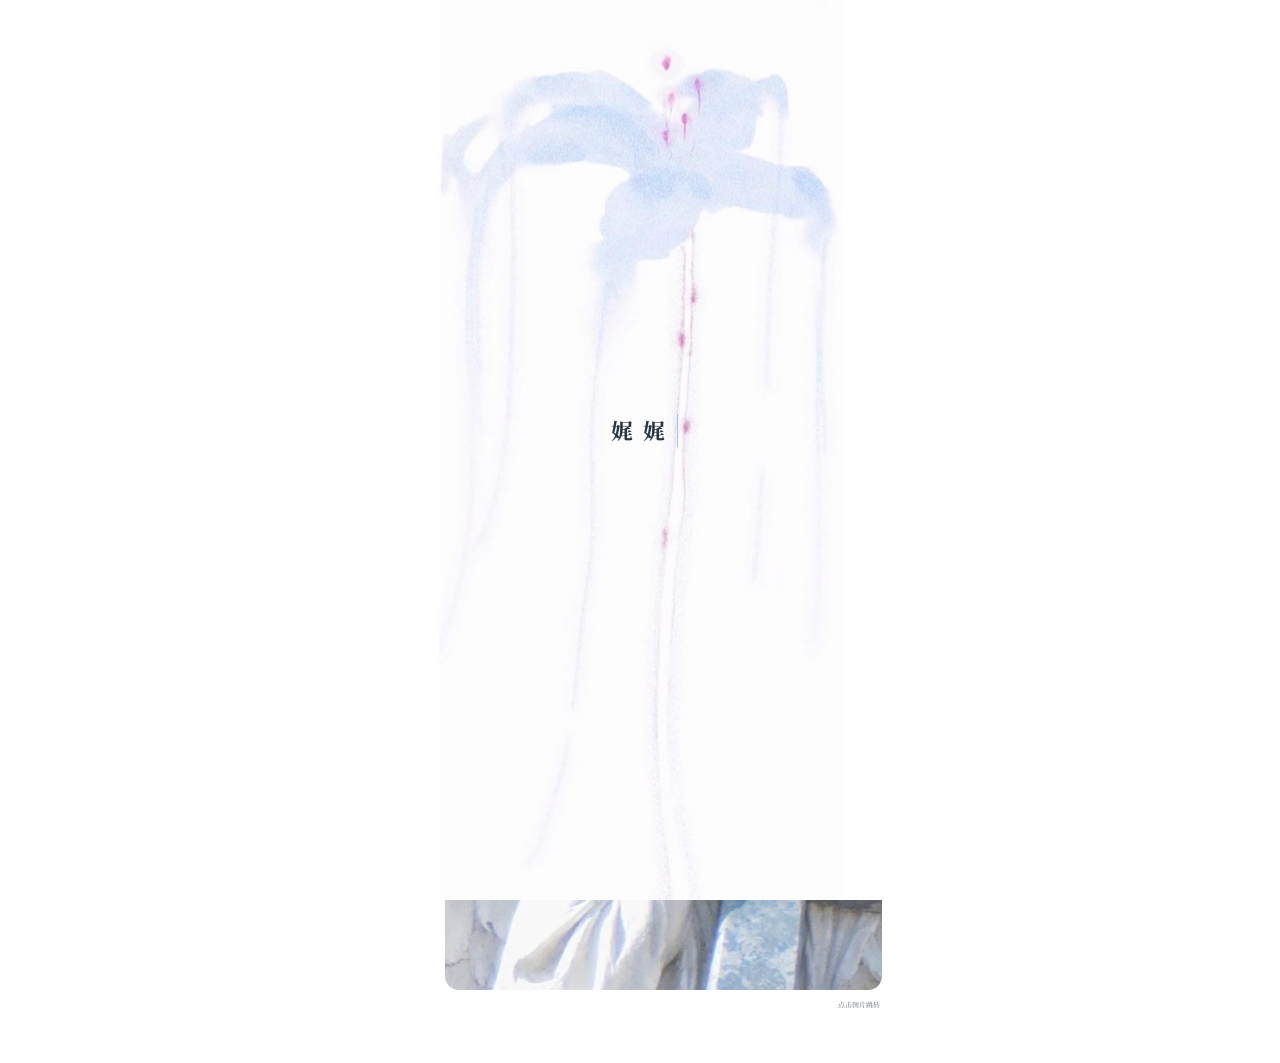
==== commit ff31249d: "fix(ios): 停用图片预取与逐张decode，调试红框改为 ?diag=1 才显示" ====
--- a/index.html
+++ b/index.html
@@ -23,7 +23,12 @@
   <meta name="apple-mobile-web-app-title" content="娓娓道來">
   <meta name="format-detection" content="telephone=no,email=no,address=no">
   <link rel="preload" as="image" href="intro-figure.jpg?v=20261015T" fetchpriority="high">
-<link rel="stylesheet" href="style.css?v=20261023_IOS8">
+  <!-- [ios-font2026-10-23] 首屏用到的三个字面提前拉：否则要先画一遍系统黑体，
+       等 woff2 到齐再整页重排换字体——就是“先黑体、稍后才变成设定字体”的由来 -->
+  <link rel="preload" as="font" type="font/woff2" href="site-heiti-regular-v3.woff2?v=5" crossorigin>
+  <link rel="preload" as="font" type="font/woff2" href="site-heiti-bold-v3.woff2?v=5" crossorigin>
+  <link rel="preload" as="font" type="font/woff2" href="site-love-v9.woff2?v=1" crossorigin>
+<link rel="stylesheet" href="style.css?v=20261023_IOS10">
 
 <script>
 (function(){
@@ -137,8 +142,8 @@
   <main class="profile-page welcome-view" id="welcomePage">
     <div class="dream-tilt" aria-hidden="true"></div>
     <section class="profile-hero" aria-label="个人主页头图">
-      <img class="profile-background" src="background.jpg" fetchpriority="high" width="810" height="1080" alt="背景图">
-      <div class="profile-avatar-wrap"><img class="profile-avatar" src="avatar.jpg" fetchpriority="high" width="1080" height="1080" alt="Elysia头像"></div>
+      <img class="profile-background" src="background-sm.webp" fetchpriority="high" width="810" height="1080" alt="背景图">
+      <div class="profile-avatar-wrap"><img class="profile-avatar" src="avatar-sm.webp" fetchpriority="high" width="1080" height="1080" alt="Elysia头像"></div>
     </section>
     <section class="profile-content">
       <div class="profile-actions" aria-label="个人操作">
@@ -153,9 +158,9 @@
       <div class="stats-row"><span><strong>1</strong> 正在关注</span><span><strong>999k</strong> 关注者</span></div>
       <div class="section-rule" aria-hidden="true"></div>
       <article class="profile-post">
-        <div class="post-heading"><img src="avatar.jpg" fetchpriority="high" width="1080" height="1080" alt="Elysia头像"><div><strong>天使用户0516</strong><span>@Elysia</span></div><span class="post-more">•••</span></div>
+        <div class="post-heading"><img src="avatar-sm.webp" fetchpriority="high" width="1080" height="1080" alt="Elysia头像"><div><strong>天使用户0516</strong><span>@Elysia</span></div><span class="post-more">•••</span></div>
         <p class="post-copy">我一直在尋找你啊。<br>遺忘在某處的、我的心髒。</p>
-        <a class="post-image-link page-link" href="#page2" aria-label="进入您好幸識"><img class="post-image" src="post.jpg" fetchpriority="high" width="810" height="1080" alt="动态图片"></a>
+        <a class="post-image-link page-link" href="#page2" aria-label="进入您好幸識"><img class="post-image" src="post-sm.webp" fetchpriority="high" width="810" height="1080" alt="动态图片"></a>
         <a class="post-link page-link" href="#page2">点击图片跳转</a>
       </article>
     </section>
@@ -172,7 +177,7 @@
              不用 backdrop-filter：那需要每帧回读活动画布，安卓 WebView 扛不住。 -->
         <canvas class="p2-topbar-frost" id="p2TopFrost" aria-hidden="true"></canvas>
         <div class="p2-profile-badge">
-          <img class="p2-profile-avatar" src="page2-avatar.jpg" alt="Elysia" width="56" height="56" loading="lazy">
+          <img class="p2-profile-avatar" src="page2-avatar.jpg" alt="Elysia" width="56" height="56" loading="lazy" decoding="async">
           <div class="p2-profile-info">
             <span class="p2-profile-title">天使用户0516</span>
           </div>
@@ -186,7 +191,7 @@
           <article class="p2-card is-next is-ident" data-index="0" role="button" tabindex="0" aria-label="票根 01：您好幸識，点击翻页" aria-hidden="true">
             <div class="p2-card-inner">
               <div class="p2-card-frame">
-                <img class="p2-card-cover p2-zoom" src="page2-ticket1.jpg?v=ident5" alt="您好幸識" loading="lazy">
+                <img class="p2-card-cover p2-zoom" src="page2-ticket1-sm.webp?v=ident5" data-zoom-src="page2-ticket1.jpg" alt="您好幸識" loading="lazy" decoding="async">
               </div>
               <div class="p2-card-divider" aria-hidden="true"></div>
               <div class="p2-card-body">
@@ -210,11 +215,11 @@
           <article class="p2-card is-prev is-exist" data-index="1" role="button" tabindex="0" aria-label="票根 02：我存在於，点击翻页" aria-hidden="true">
             <div class="p2-card-inner">
               <div class="p2-collage">
-                <img class="p2-shot p2-shot-a p2-zoom" src="t2-a.jpg?v=ident3" alt="灯塔票卡" data-zoom-caption="01" loading="lazy">
-                <img class="p2-shot p2-shot-c p2-zoom" src="t2-c.jpg?v=ident3" alt="雾岛氿票卡" data-zoom-caption="03" loading="lazy">
-                <img class="p2-shot p2-shot-b p2-zoom" src="t2-b.jpg?v=ident3" alt="光年外票卡" data-zoom-caption="02" loading="lazy">
+                <img class="p2-shot p2-shot-a p2-zoom" src="t2-a-sm.webp?v=ident3" data-zoom-src="t2-a.jpg" alt="灯塔票卡" data-zoom-caption="01" loading="lazy" decoding="async">
+                <img class="p2-shot p2-shot-c p2-zoom" src="t2-c-sm.webp?v=ident3" data-zoom-src="t2-c.jpg" alt="雾岛氿票卡" data-zoom-caption="03" loading="lazy" decoding="async">
+                <img class="p2-shot p2-shot-b p2-zoom" src="t2-b-sm.webp?v=ident3" data-zoom-src="t2-b.jpg" alt="光年外票卡" data-zoom-caption="02" loading="lazy" decoding="async">
                 <span class="p2-jelly-tag" aria-hidden="true">Jellyfish</span>
-                <img class="p2-jelly" src="jelly.png?v=j5" alt="" aria-hidden="true" loading="lazy">
+                <img class="p2-jelly" src="jelly-sm.webp?v=j5" alt="" aria-hidden="true" loading="lazy" decoding="async">
                 <div class="p2-wave" aria-hidden="true"><span class="w-a">This is the palest blue,</span><span class="w-b">talking, talking,</span><span class="w-c">always talking to you &mdash;</span><span class="w-d">and i keep sinking in it.</span></div>
               </div>
               <div class="p2-card-body p2-body-exist">
@@ -233,7 +238,7 @@
           <article class="p2-card is-front is-note" data-index="2" role="button" tabindex="0" aria-label="票根 03：請您註意，点击翻页" aria-hidden="false">
             <div class="p2-card-inner">
               <div class="p2-card-frame p2-note-frame">
-                <img class="p2-card-cover p2-note-img p2-zoom" src="price-note.jpg?v=note1" data-zoom-src="price-note.jpg?v=note1" alt="基礎價格" loading="lazy">
+                <img class="p2-card-cover p2-note-img p2-zoom" src="price-note-sm.webp?v=note1" data-zoom-src="price-note.jpg?v=note1" alt="基礎價格" loading="lazy" decoding="async">
               </div>
               <div class="p2-card-divider" aria-hidden="true"></div>
               <div class="p2-card-body p2-note-body">
@@ -267,18 +272,18 @@
     <p class="letter-meta page2-reveal is-revealed">Le-T·金牛座·INFJ-A·04年生·Switch</p>
     <p class="letter-intro page2-reveal is-revealed">无恋人无暧昧无心选无特殊关系、状态稳定</p>
     <div class="gallery-grid page2-reveal reveal-now is-revealed" aria-label="影像">
-      <figure class="gallery-image image-one"><img src="chapel.jpg" width="1080" height="608" alt="幽蓝的教堂窗影" loading="lazy"></figure>
-      <figure class="gallery-image image-two"><img src="page2-ticket1.jpg?v=ident5" width="850" height="1080" alt="站在蓝色水面上的黑袍旅人" loading="lazy"></figure>
-      <figure class="gallery-image image-three"><img src="angel-diptych.jpg" width="736" height="736" alt="黑白色调的天使与雕像" loading="lazy"></figure>
+      <figure class="gallery-image image-one"><img src="chapel.jpg" width="1080" height="608" alt="幽蓝的教堂窗影" loading="lazy" decoding="async"></figure>
+      <figure class="gallery-image image-two"><img src="page2-ticket1-sm.webp?v=ident5" data-zoom-src="page2-ticket1.jpg" width="850" height="1080" alt="站在蓝色水面上的黑袍旅人" loading="lazy" decoding="async"></figure>
+      <figure class="gallery-image image-three"><img src="angel-diptych.jpg" width="736" height="736" alt="黑白色调的天使与雕像" loading="lazy" decoding="async"></figure>
     </div>
     <p class="gallery-caption page2-reveal is-revealed">常駐建模·零号疯帽</p>
     <section class="notice-section page2-notice page2-left-aligned page2-reveal is-revealed">
       <p class="existence-hint page2-reveal is-revealed">我存在於<span class="x-cross" aria-hidden="true"></span></p>
       <p class="location-hint page2-reveal is-revealed"><span class="location-black">驻团</span> <span class="location-blue">灯塔/光年外/别后十三春</span> <span class="location-black">请注意辨别</span></p>
       <div class="page2-image-gallery page2-reveal reveal-now is-revealed">
-        <figure class="page2-gallery-image image-p1"><img src="page2-p1.jpg" width="678" height="1080" alt="P1" loading="lazy"></figure>
-        <figure class="page2-gallery-image image-p2"><img src="page2-p2.jpg" width="1074" height="1080" alt="P2" loading="lazy"></figure>
-        <figure class="page2-gallery-image image-p3"><img src="page2-p3.jpg" width="791" height="1080" alt="P3" loading="lazy"></figure>
+        <figure class="page2-gallery-image image-p1"><img src="page2-p1-sm.webp" data-zoom-src="page2-p1.jpg" width="678" height="1080" alt="P1" loading="lazy" decoding="async"></figure>
+        <figure class="page2-gallery-image image-p2"><img src="page2-p2-sm.webp" data-zoom-src="page2-p2.jpg" width="1074" height="1080" alt="P2" loading="lazy" decoding="async"></figure>
+        <figure class="page2-gallery-image image-p3"><img src="page2-p3-sm.webp" data-zoom-src="page2-p3.jpg" width="791" height="1080" alt="P3" loading="lazy" decoding="async"></figure>
       </div>
       <h2 class="page2-notice-title page2-reveal is-revealed"><span class="x-cross" aria-hidden="true"></span>請您注意</h2>
       <div class="notice-copy page2-reveal is-revealed">
@@ -290,7 +295,7 @@
         <p>新手点单 / 单口 / 话少 / 拼刺刀请<em>提前告知</em></p>
         <p>可自留截图 但严禁以任何方式传播 违者<em>十倍赔偿</em></p>
       </div>
-      <figure class="price-image page2-reveal is-revealed"><img src="price-card.jpg" width="1080" height="1080" alt="基础价格与加价专区" loading="lazy"></figure>
+      <figure class="price-image page2-reveal is-revealed"><img src="price-card-sm.webp" data-zoom-src="price-card.jpg" width="1080" height="1080" alt="基础价格与加价专区" loading="lazy" decoding="async"></figure>
     </section>
     </div>
     <section class="p2-postcard-reveal" id="p2PostcardReveal" aria-label="隐藏明信片票根">
@@ -335,7 +340,7 @@
     <section class="page3-profile p3-reveal-item" aria-label="雾岛氿个人资料">
       <div class="page3-banner" role="img" aria-label="雨滴落在玻璃上的蓝白背景"></div>
       <div class="page3-profile-row">
-        <img class="page3-avatar" src="avatar.jpg" width="1080" height="1080" alt="雾岛氿头像" loading="lazy">
+        <img class="page3-avatar" src="avatar-sm.webp" width="1080" height="1080" alt="雾岛氿头像" loading="lazy" decoding="async">
         <div class="page3-identity">
           <h1>雾岛氿 <span aria-label="已认证">✓</span></h1>
           <p class="page3-handle">@Elysia</p>
@@ -349,26 +354,26 @@
     <section class="page3-highlights p3-reveal-item" aria-label="装饰图片">
       <button class="page3-highlight" type="button" data-flip="rain" aria-label="RAIN，点击翻转并下雨" aria-pressed="false">
         <span class="ph-inner">
-          <span class="ph-face ph-front"><img src="page3-tile-rain.jpg" width="602" height="1080" alt="雨" loading="lazy"><span class="ph-label">RAIN</span></span>
-          <span class="ph-face ph-back ph-back-img"><img src="page3-tile-rain-back.jpg" width="540" height="540" alt="燕子、涟漪" loading="lazy"></span>
+          <span class="ph-face ph-front"><img src="page3-tile-rain-sm.webp" width="602" height="1080" alt="雨" loading="lazy" decoding="async"><span class="ph-label">RAIN</span></span>
+          <span class="ph-face ph-back ph-back-img"><img src="page3-tile-rain-back-sm.webp" width="540" height="540" alt="燕子、涟漪" loading="lazy" decoding="async"></span>
         </span>
       </button>
       <button class="page3-highlight" type="button" data-flip="wings" aria-label="WINGS，点击翻转" aria-pressed="false">
         <span class="ph-inner">
-          <span class="ph-face ph-front"><img src="page3-tile-wings.jpg" width="1080" height="978" alt="翅膀" loading="lazy"><span class="ph-label">WINGS</span></span>
+          <span class="ph-face ph-front"><img src="page3-tile-wings-sm.webp" width="1080" height="978" alt="翅膀" loading="lazy" decoding="async"><span class="ph-label">WINGS</span></span>
           <span class="ph-face ph-back ph-back-wings"><span class="ph-kao">₊⁺ ꒰১ ✞ ໒꒱ ⁺₊</span></span>
         </span>
       </button>
       <button class="page3-highlight" type="button" data-flip="lily" aria-label="LILY，点击翻转" aria-pressed="false">
         <span class="ph-inner">
-          <span class="ph-face ph-front"><img src="page3-tile-lily.jpg" width="488" height="1080" alt="百合" loading="lazy"><span class="ph-label">LILY</span></span>
-          <span class="ph-face ph-back ph-back-lily"><img src="lily-back.svg?v=32" width="860" height="860" alt="LILY，gentle, but with intention" loading="lazy"></span>
+          <span class="ph-face ph-front"><img src="page3-tile-lily-sm.webp" width="488" height="1080" alt="百合" loading="lazy" decoding="async"><span class="ph-label">LILY</span></span>
+          <span class="ph-face ph-back ph-back-lily"><img src="lily-back.svg?v=32" width="860" height="860" alt="LILY，gentle, but with intention" loading="lazy" decoding="async"></span>
         </span>
       </button>
       <button class="page3-highlight" type="button" data-flip="eyes" aria-label="EYES，点击翻转" aria-pressed="false">
         <span class="ph-inner">
-          <span class="ph-face ph-front"><img src="page3-tile-eye.jpg" width="810" height="1080" alt="眼睛" loading="lazy"><span class="ph-label">EYES</span></span>
-          <span class="ph-face ph-back ph-back-img ph-back-eye"><img src="page3-tile-eye-back.webp" width="1080" height="1433" alt="雾岛氿" loading="lazy"></span>
+          <span class="ph-face ph-front"><img src="page3-tile-eye-sm.webp" width="810" height="1080" alt="眼睛" loading="lazy" decoding="async"><span class="ph-label">EYES</span></span>
+          <span class="ph-face ph-back ph-back-img ph-back-eye"><img src="page3-tile-eye-back-sm.webp" width="1080" height="1433" alt="雾岛氿" loading="lazy" decoding="async"></span>
         </span>
       </button>
     </section>
@@ -383,7 +388,7 @@
     </nav>
     <section class="page3-post p3-reveal-item" aria-label="分类动态">
       <header class="page3-post-header">
-        <img class="page3-post-avatar" src="avatar.jpg" width="1080" height="1080" alt="" loading="lazy">
+        <img class="page3-post-avatar" src="avatar-sm.webp" width="1080" height="1080" alt="" loading="lazy" decoding="async">
         <div class="page3-post-author">
           <strong>天使用户0516 <span aria-label="已认证">✓</span></strong>
           <p>@Elysia · 来自伊甸园</p>
@@ -392,7 +397,7 @@
       </header>
       <p class="page3-post-copy" id="page3-post-copy">我们拉勾头抵着头发小小的誓，于是时间有了柔软的刻度。</p>
       <a class="page3-post-image-link" id="page3-post-link" href="https://www.kdocs.cn/l/cd1UnT68kBpa" target="_self" rel="noopener noreferrer" aria-label="打开外部链接">
-        <img class="page3-post-image" id="page3-post-image" src="page3-card-1.jpg" width="1080" height="810" alt="虚恋动态图片" loading="lazy">
+        <img class="page3-post-image" id="page3-post-image" src="page3-card-1-sm.webp" width="1080" height="810" alt="虚恋动态图片" loading="lazy" decoding="async">
       </a>
       <p class="page3-post-hint">点击图片跳转</p>
       <footer class="page3-post-actions" aria-label="动态互动数据">
@@ -415,12 +420,12 @@
         <div class="page4-background-art" id="page4Flow" role="region" aria-roledescription="轮播" aria-label="告白照片" tabindex="0">
           <div class="p4-flow-stage" data-stage=""></div>
           <ul class="p4-flow-items" data-items="">
-            <li><img src="page4-flow-0.jpg?v=1" alt="" loading="lazy"></li>
-            <li><img src="page4-flow-1.jpg?v=4" alt="" loading="lazy"></li>
-            <li><img src="page4-flow-2.jpg?v=4" alt="" loading="lazy"></li>
-            <li><img src="page4-flow-3.jpg?v=4" alt="" loading="lazy"></li>
-            <li><img src="page4-flow-4.jpg?v=4" alt="" loading="lazy"></li>
-            <li><img src="page4-flow-5.jpg?v=4" alt="" loading="lazy"></li>
+            <li><img src="page4-flow-0-sm.webp?v=1" alt="" loading="lazy" decoding="async"></li>
+            <li><img src="page4-flow-1-sm.webp?v=4" alt="" loading="lazy" decoding="async"></li>
+            <li><img src="page4-flow-2-sm.webp?v=4" alt="" loading="lazy" decoding="async"></li>
+            <li><img src="page4-flow-3-sm.webp?v=4" alt="" loading="lazy" decoding="async"></li>
+            <li><img src="page4-flow-4-sm.webp?v=4" alt="" loading="lazy" decoding="async"></li>
+            <li><img src="page4-flow-5-sm.webp?v=4" alt="" loading="lazy" decoding="async"></li>
           </ul>
           <p>我明白<br>你和其他人的区别了<br>我爱其他人是为了得到爱<br>我爱你是为了让你得到爱</p>
           <span class="p4-flow-count"><b data-count="">01</b><i>/</i>06</span>
@@ -436,15 +441,15 @@
     </section>
 
     <nav class="page4-links p4-reveal-item" aria-label="页面链接">
-      <p class="page4-link-row page4-link-fixed"><img src="page4-tile-1.jpg" width="300" height="300" alt="" loading="lazy"><span class="page4-link-copy page4-dots">···</span></p>
-      <a class="page4-link-row" href="https://www.kdocs.cn/l/cvCoJaAbKi8Q" target="_self" rel="noopener noreferrer"><img src="page4-tile-2.jpg" width="300" height="300" alt="" loading="lazy"><span class="page4-link-copy"><strong>思想殘片</strong><em>：非传统意义的话术参考</em></span></a>
-      <a class="page4-link-row" href="https://www.kdocs.cn/l/coXEO5PXdujW" target="_self" rel="noopener noreferrer"><img src="page4-tile-3.jpg" width="300" height="300" alt="" loading="lazy"><span class="page4-link-copy"><strong>過往榮譽</strong><em>：头牌卡/天花板卡合集</em></span></a>
-      <a class="page4-link-row" href="https://www.kdocs.cn/l/ckeT7oWMA4eF" target="_self" rel="noopener noreferrer"><img src="page4-tile-4.jpg" width="300" height="300" alt="" loading="lazy"><span class="page4-link-copy"><strong>伴妳同遊</strong><em>：娱乐性质的王者/燕云</em></span></a>
-      <a class="page4-link-row" href="https://www.kdocs.cn/l/cnWztvmksGfI" target="_self" rel="noopener noreferrer"><img src="page4-tile-5.jpg" width="300" height="300" alt="" loading="lazy"><span class="page4-link-copy"><strong>最後一吻</strong><em>：受到用心评价时回赠的小礼</em></span></a>
-      <button class="page4-link-row page4-link-fixed page4-symbol-row" type="button" id="page4SymbolBtn" aria-label="点击切换颜文字"><img src="page4-tile-6.jpg" width="300" height="300" alt="" loading="lazy"><span class="page4-link-copy page4-symbol" id="page4Symbol">꧞</span></button>
-      <div class="page4-doodle page4-doodle-rose" aria-hidden="true"><img src="page4-doodle-rose.png" width="179" height="766" alt="" loading="lazy"></div>
+      <p class="page4-link-row page4-link-fixed"><img src="page4-tile-1-sm.webp" width="300" height="300" alt="" loading="lazy" decoding="async"><span class="page4-link-copy page4-dots">···</span></p>
+      <a class="page4-link-row" href="https://www.kdocs.cn/l/cvCoJaAbKi8Q" target="_self" rel="noopener noreferrer"><img src="page4-tile-2-sm.webp" width="300" height="300" alt="" loading="lazy" decoding="async"><span class="page4-link-copy"><strong>思想殘片</strong><em>：非传统意义的话术参考</em></span></a>
+      <a class="page4-link-row" href="https://www.kdocs.cn/l/coXEO5PXdujW" target="_self" rel="noopener noreferrer"><img src="page4-tile-3-sm.webp" width="300" height="300" alt="" loading="lazy" decoding="async"><span class="page4-link-copy"><strong>過往榮譽</strong><em>：头牌卡/天花板卡合集</em></span></a>
+      <a class="page4-link-row" href="https://www.kdocs.cn/l/ckeT7oWMA4eF" target="_self" rel="noopener noreferrer"><img src="page4-tile-4-sm.webp" width="300" height="300" alt="" loading="lazy" decoding="async"><span class="page4-link-copy"><strong>伴妳同遊</strong><em>：娱乐性质的王者/燕云</em></span></a>
+      <a class="page4-link-row" href="https://www.kdocs.cn/l/cnWztvmksGfI" target="_self" rel="noopener noreferrer"><img src="page4-tile-5-sm.webp" width="300" height="300" alt="" loading="lazy" decoding="async"><span class="page4-link-copy"><strong>最後一吻</strong><em>：受到用心评价时回赠的小礼</em></span></a>
+      <button class="page4-link-row page4-link-fixed page4-symbol-row" type="button" id="page4SymbolBtn" aria-label="点击切换颜文字"><img src="page4-tile-6-sm.webp" width="300" height="300" alt="" loading="lazy" decoding="async"><span class="page4-link-copy page4-symbol" id="page4Symbol">꧞</span></button>
+      <div class="page4-doodle page4-doodle-rose" aria-hidden="true"><img src="page4-doodle-rose-sm.webp" width="179" height="766" alt="" loading="lazy" decoding="async"></div>
     </nav>
-    <div class="page4-doodle page4-doodle-cat" aria-hidden="true"><img src="page4-doodle-cat.png?v=2" width="255" height="279" alt="" loading="lazy"></div>
+    <div class="page4-doodle page4-doodle-cat" aria-hidden="true"><img src="page4-doodle-cat-sm.webp?v=2" width="255" height="279" alt="" loading="lazy" decoding="async"></div>
   </main>
 
   <main class="dm-view page-view" id="dmPage" aria-label="与天使用户0516的私信">
@@ -458,7 +463,7 @@
     </header>
     <section class="dm-messages" id="dmMessages" aria-live="polite" aria-label="私信内容"></section>
     <div class="dm-typing" id="dmTyping" hidden="">
-      <img class="dm-typing-avatar" src="dm-avatar-left.jpg" width="1080" height="1080" alt="" loading="lazy">
+      <img class="dm-typing-avatar" src="dm-avatar-left.jpg" width="1080" height="1080" alt="" loading="lazy" decoding="async">
       <span class="dm-typing-bubble"><i></i><i></i><i></i></span>
     </div>
     <div class="dm-presence-dock" id="dmPresenceDock" hidden=""></div>
@@ -476,7 +481,7 @@
     <a href="#page2" data-page="page2" class="selected">水母心髒</a>
     <a href="#page3" data-page="page3">恨海情天</a>
     <a href="#page4" data-page="page4">之死靡他</a></nav>
-  <script src="script.js?v=20261023_IOS5"></script><script src="pt-tear.js?v=20261023_TEAR28"></script><script src="jelly-deep.js?v=20261023_JELLY_V49f"></script><div class="lightbox" role="dialog" aria-label="大图预览"><button type="button" class="lightbox-close" aria-label="关闭"><svg viewBox="0 0 24 24" aria-hidden="true" focusable="false"><path d="M6 6 L18 18 M18 6 L6 18" fill="none" stroke="currentColor" stroke-width="1.45" stroke-linecap="round"/></svg></button><img alt=""></div>
+  <script src="script.js?v=20261023_IOS11"></script><script src="pt-tear.js?v=20261023_TEAR28"></script><script src="jelly-deep.js?v=20261023_JELLY_V49f"></script><div class="lightbox" role="dialog" aria-label="大图预览"><button type="button" class="lightbox-close" aria-label="关闭"><svg viewBox="0 0 24 24" aria-hidden="true" focusable="false"><path d="M6 6 L18 18 M18 6 L6 18" fill="none" stroke="currentColor" stroke-width="1.45" stroke-linecap="round"/></svg></button><img alt=""></div>
   <!-- page4-carousel.js 改为按需懒加载 -->
   <script>
   /* 右上角「愛」卡片的流动轮播：改成懒加载——WebGL2 库只在第 4 页真正可见时才拉取，
--- a/style.css
+++ b/style.css
@@ -618,7 +618,7 @@
   height: clamp(112px, 35vw, 178px);
   overflow: hidden;
   border-radius: 7px;
-  background: url("page3-banner.jpg") center 48% / 108% 108% no-repeat;
+  background: url("page3-banner-sm.webp") center 48% / 108% 108% no-repeat;
   box-shadow: 0 8px 22px rgba(119, 151, 180, .13);
 }
 .page3-profile-row { display: flex; align-items: center; gap: 14px; padding: 12px 2px 0; }
@@ -5038,11 +5038,27 @@
     background: linear-gradient(158deg, rgba(246, 251, 255, 0.97), rgba(227, 240, 253, 0.96) 62%, rgba(216, 234, 250, 0.96));
   }
 
-  /* ② 保留玻璃感，只压低半径与饱和度 */
+  /* ② 开屏那两张小卡：实测保留 blur(9px) 仍然会让开屏发滞
+     （照片卡一下、开屏文字迟迟不出现，等主线程松开了才冒出来）。
+     这里一并关掉——iOS 上全站至此零 backdrop-filter。
+     补偿：改成柔白玻璃底，原有的描边、高光层、外发光全部保留，
+     观感仍是同一块磨砂板，只是不再透出背后的虚影。 */
   .ask-card,
   .ask-btn {
-    -webkit-backdrop-filter: blur(9px) saturate(118%) !important;
-    backdrop-filter: blur(9px) saturate(118%) !important;
+    -webkit-backdrop-filter: none !important;
+    backdrop-filter: none !important;
+  }
+  .ask-card {
+    background: rgba(255, 255, 255, 0.50) !important;
+  }
+  .ask-btn {
+    background-color: rgba(255, 255, 255, 0.56);
+  }
+  .ask-btn-primary {
+    background: linear-gradient(158deg, rgba(238, 246, 255, 0.72) 0%, rgba(216, 234, 254, 0.62) 54%, rgba(198, 221, 252, 0.54) 100%);
+  }
+  .ask-btn-ghost {
+    background: linear-gradient(158deg, rgba(255, 255, 255, 0.66) 0%, rgba(232, 242, 255, 0.56) 100%);
   }
 
   /* 移轴：原本常驻在整屏上，其实只在闪回转场出现。
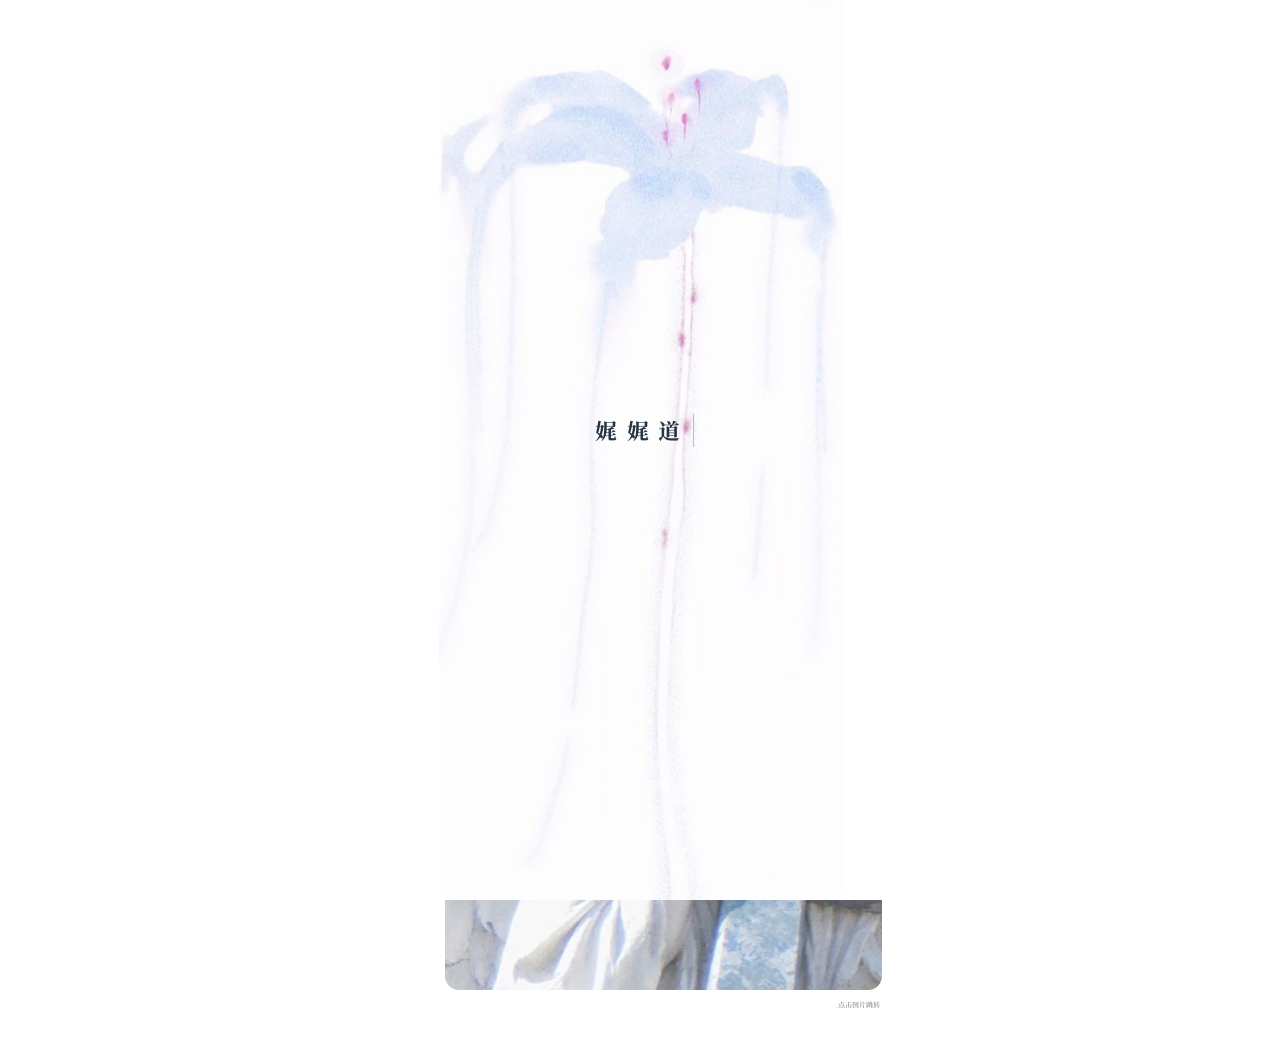
==== commit 746f2c08: "fix(perf): 预热队列改4路并发+提前排队，修复lazy在隐藏页死锁，轮播flow图改占位零下载" ====
--- a/index.html
+++ b/index.html
@@ -71,6 +71,7 @@
   }
 })();
 </script>
+  <link rel="prefetch" as="image" href="page4-poster-sm.webp?v=20261023">
 </head>
 <body class="p1-body site-body p1-loaded">
   <svg aria-hidden="true" style="position:absolute;width:0;height:0;overflow:hidden">
@@ -410,7 +411,7 @@
   <main class="page4-view page-view" id="page4" aria-label="之死靡他">
     <section class="page4-top p4-reveal-item" aria-label="音介与告白">
       <figure class="page4-card page4-video-card">
-        <video class="page4-video" controls="" preload="metadata" playsinline="" poster="page4-poster.jpg?v=20261015" aria-label="音介视频">
+        <video class="page4-video" controls="" preload="metadata" playsinline="" poster="page4-poster-sm.webp?v=20261023" aria-label="音介视频">
           <source src="page4-video.mp4?v=20261015" type="video/mp4">
           您的浏览器不支持视频播放。
         </video>
@@ -420,12 +421,12 @@
         <div class="page4-background-art" id="page4Flow" role="region" aria-roledescription="轮播" aria-label="告白照片" tabindex="0">
           <div class="p4-flow-stage" data-stage=""></div>
           <ul class="p4-flow-items" data-items="">
-            <li><img src="page4-flow-0-sm.webp?v=1" alt="" loading="lazy" decoding="async"></li>
-            <li><img src="page4-flow-1-sm.webp?v=4" alt="" loading="lazy" decoding="async"></li>
-            <li><img src="page4-flow-2-sm.webp?v=4" alt="" loading="lazy" decoding="async"></li>
-            <li><img src="page4-flow-3-sm.webp?v=4" alt="" loading="lazy" decoding="async"></li>
-            <li><img src="page4-flow-4-sm.webp?v=4" alt="" loading="lazy" decoding="async"></li>
-            <li><img src="page4-flow-5-sm.webp?v=4" alt="" loading="lazy" decoding="async"></li>
+            <li><img src="[data-uri]" data-flow-src="page4-flow-0-sm.webp?v=1" alt="" loading="lazy" decoding="async"></li>
+            <li><img src="[data-uri]" data-flow-src="page4-flow-1-sm.webp?v=4" alt="" loading="lazy" decoding="async"></li>
+            <li><img src="[data-uri]" data-flow-src="page4-flow-2-sm.webp?v=4" alt="" loading="lazy" decoding="async"></li>
+            <li><img src="[data-uri]" data-flow-src="page4-flow-3-sm.webp?v=4" alt="" loading="lazy" decoding="async"></li>
+            <li><img src="[data-uri]" data-flow-src="page4-flow-4-sm.webp?v=4" alt="" loading="lazy" decoding="async"></li>
+            <li><img src="[data-uri]" data-flow-src="page4-flow-5-sm.webp?v=4" alt="" loading="lazy" decoding="async"></li>
           </ul>
           <p>我明白<br>你和其他人的区别了<br>我爱其他人是为了得到爱<br>我爱你是为了让你得到爱</p>
           <span class="p4-flow-count"><b data-count="">01</b><i>/</i>06</span>
@@ -481,7 +482,7 @@
     <a href="#page2" data-page="page2" class="selected">水母心髒</a>
     <a href="#page3" data-page="page3">恨海情天</a>
     <a href="#page4" data-page="page4">之死靡他</a></nav>
-  <script src="script.js?v=20261023_IOS11"></script><script src="pt-tear.js?v=20261023_TEAR28"></script><script src="jelly-deep.js?v=20261023_JELLY_V49f"></script><div class="lightbox" role="dialog" aria-label="大图预览"><button type="button" class="lightbox-close" aria-label="关闭"><svg viewBox="0 0 24 24" aria-hidden="true" focusable="false"><path d="M6 6 L18 18 M18 6 L6 18" fill="none" stroke="currentColor" stroke-width="1.45" stroke-linecap="round"/></svg></button><img alt=""></div>
+  <script src="script.js?v=20261023_IOS13"></script><script src="pt-tear.js?v=20261023_TEAR28"></script><script src="jelly-deep.js?v=20261023_JELLY_V49f"></script><div class="lightbox" role="dialog" aria-label="大图预览"><button type="button" class="lightbox-close" aria-label="关闭"><svg viewBox="0 0 24 24" aria-hidden="true" focusable="false"><path d="M6 6 L18 18 M18 6 L6 18" fill="none" stroke="currentColor" stroke-width="1.45" stroke-linecap="round"/></svg></button><img alt=""></div>
   <!-- page4-carousel.js 改为按需懒加载 -->
   <script>
   /* 右上角「愛」卡片的流动轮播：改成懒加载——WebGL2 库只在第 4 页真正可见时才拉取，
@@ -497,7 +498,7 @@
       loading = true;
       var mountCarousel = function () {
         var s = document.createElement('script');
-        s.src = 'page4-carousel.js?v=20261023R18';
+        s.src = 'page4-carousel.js?v=20261023R20';
         s.async = true;
         s.onload = function () { loading = false; cb(); };
         s.onerror = function () { loading = false; };
@@ -506,7 +507,7 @@
       /* [opt2] 流数据可能已被 preloadFlowData 拉过，不重复下第二遍 700KB */
       if (window.__P4_FLOW_DATA || document.querySelector('script[data-flow-data]')) { mountCarousel(); return; }
       var d = document.createElement('script');
-      d.src = 'page4-flow-data.js?v=20261023B3';
+      d.src = 'page4-flow-data.js?v=20261023B4';
       d.async = true;
       d.setAttribute('data-flow-data', '');
       d.onload = mountCarousel;
@@ -542,7 +543,7 @@
       if (window.__P4_FLOW_DATA) return;
       if (document.querySelector('script[data-flow-data]')) return;
       var p = document.createElement('script');
-      p.src = 'page4-flow-data.js?v=20261023B3';
+      p.src = 'page4-flow-data.js?v=20261023B4';
       p.async = true;
       p.setAttribute('data-flow-data', '');
       (document.body || document.head).appendChild(p);
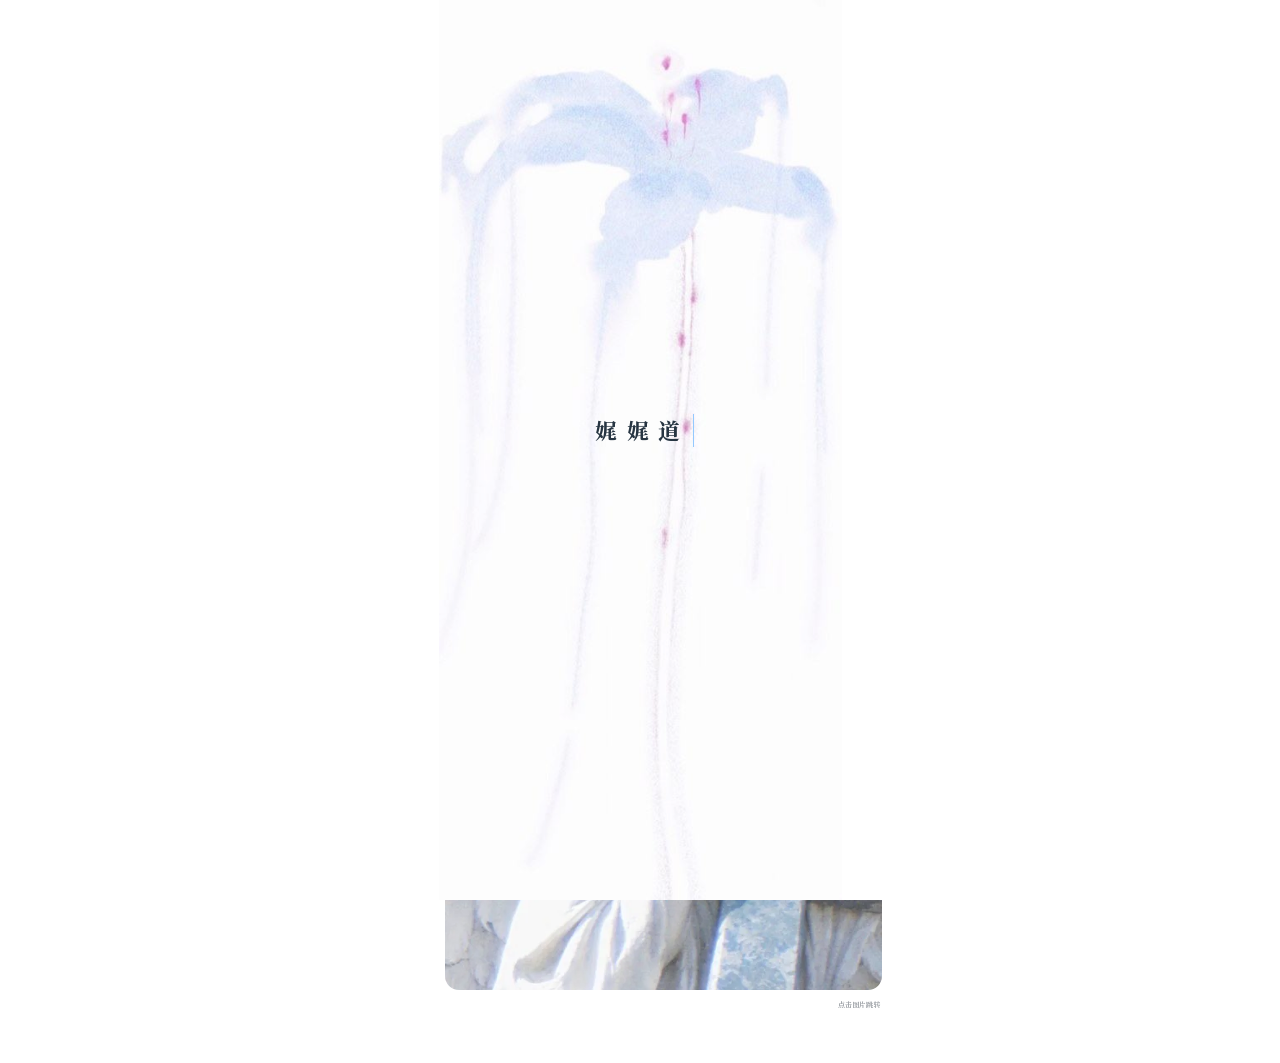
==== commit 038934e6: "fix(site): 合并性能优化并修复灯箱、视频预缓冲与第四页颜文字字体" ====
--- a/index.html
+++ b/index.html
@@ -25,10 +25,9 @@
   <link rel="preload" as="image" href="intro-figure.jpg?v=20261015T" fetchpriority="high">
   <!-- [ios-font2026-10-23] 首屏用到的三个字面提前拉：否则要先画一遍系统黑体，
        等 woff2 到齐再整页重排换字体——就是“先黑体、稍后才变成设定字体”的由来 -->
-  <link rel="preload" as="font" type="font/woff2" href="site-heiti-regular-v3.woff2?v=5" crossorigin>
-  <link rel="preload" as="font" type="font/woff2" href="site-heiti-bold-v3.woff2?v=5" crossorigin>
-  <link rel="preload" as="font" type="font/woff2" href="site-love-v9.woff2?v=1" crossorigin>
-<link rel="stylesheet" href="style.css?v=20261023_IOS10">
+  <!-- 克莱尔：主字体换成完整覆盖的 v10，黑体两套不再需要，开屏只预载这一份（10/24） -->
+  <link rel="preload" as="font" type="font/woff2" href="site-love-v10.woff2?v=1" crossorigin>
+<link rel="stylesheet" href="style.css?v=20261024_P4SYM1">
 
 <script>
 (function(){
@@ -159,7 +158,7 @@
       <div class="stats-row"><span><strong>1</strong> 正在关注</span><span><strong>999k</strong> 关注者</span></div>
       <div class="section-rule" aria-hidden="true"></div>
       <article class="profile-post">
-        <div class="post-heading"><img src="avatar-sm.webp" fetchpriority="high" width="1080" height="1080" alt="Elysia头像"><div><strong>天使用户0516</strong><span>@Elysia</span></div><span class="post-more">•••</span></div>
+        <div class="post-heading"><img src="avatar-xs.webp" fetchpriority="high" width="1080" height="1080" alt="Elysia头像"><!-- 克莱尔：这里只显示 38px，换 120px 小图（10/24） --><div><strong>天使用户0516</strong><span>@Elysia</span></div><span class="post-more">•••</span></div>
         <p class="post-copy">我一直在尋找你啊。<br>遺忘在某處的、我的心髒。</p>
         <a class="post-image-link page-link" href="#page2" aria-label="进入您好幸識"><img class="post-image" src="post-sm.webp" fetchpriority="high" width="810" height="1080" alt="动态图片"></a>
         <a class="post-link page-link" href="#page2">点击图片跳转</a>
@@ -368,7 +367,7 @@
       <button class="page3-highlight" type="button" data-flip="lily" aria-label="LILY，点击翻转" aria-pressed="false">
         <span class="ph-inner">
           <span class="ph-face ph-front"><img src="page3-tile-lily-sm.webp" width="488" height="1080" alt="百合" loading="lazy" decoding="async"><span class="ph-label">LILY</span></span>
-          <span class="ph-face ph-back ph-back-lily"><img src="lily-back.svg?v=32" width="860" height="860" alt="LILY，gentle, but with intention" loading="lazy" decoding="async"></span>
+          <span class="ph-face ph-back ph-back-lily"><img src="lily-back.webp?v=1" width="860" height="860" alt="LILY，gentle, but with intention" loading="lazy" decoding="async"></span>
         </span>
       </button>
       <button class="page3-highlight" type="button" data-flip="eyes" aria-label="EYES，点击翻转" aria-pressed="false">
@@ -389,7 +388,7 @@
     </nav>
     <section class="page3-post p3-reveal-item" aria-label="分类动态">
       <header class="page3-post-header">
-        <img class="page3-post-avatar" src="avatar-sm.webp" width="1080" height="1080" alt="" loading="lazy" decoding="async">
+        <img class="page3-post-avatar" src="avatar-xs.webp" width="1080" height="1080" alt="" loading="lazy" decoding="async">
         <div class="page3-post-author">
           <strong>天使用户0516 <span aria-label="已认证">✓</span></strong>
           <p>@Elysia · 来自伊甸园</p>
@@ -421,12 +420,12 @@
         <div class="page4-background-art" id="page4Flow" role="region" aria-roledescription="轮播" aria-label="告白照片" tabindex="0">
           <div class="p4-flow-stage" data-stage=""></div>
           <ul class="p4-flow-items" data-items="">
-            <li><img src="[data-uri]" data-flow-src="page4-flow-0-sm.webp?v=1" alt="" loading="lazy" decoding="async"></li>
-            <li><img src="[data-uri]" data-flow-src="page4-flow-1-sm.webp?v=4" alt="" loading="lazy" decoding="async"></li>
-            <li><img src="[data-uri]" data-flow-src="page4-flow-2-sm.webp?v=4" alt="" loading="lazy" decoding="async"></li>
-            <li><img src="[data-uri]" data-flow-src="page4-flow-3-sm.webp?v=4" alt="" loading="lazy" decoding="async"></li>
-            <li><img src="[data-uri]" data-flow-src="page4-flow-4-sm.webp?v=4" alt="" loading="lazy" decoding="async"></li>
-            <li><img src="[data-uri]" data-flow-src="page4-flow-5-sm.webp?v=4" alt="" loading="lazy" decoding="async"></li>
+            <li><img src="[data-uri]" data-flow-src="page4-flow-0-480.webp?v=1" alt="" loading="lazy" decoding="async"></li>
+            <li><img src="[data-uri]" data-flow-src="page4-flow-1-480.webp?v=1" alt="" loading="lazy" decoding="async"></li>
+            <li><img src="[data-uri]" data-flow-src="page4-flow-2-480.webp?v=1" alt="" loading="lazy" decoding="async"></li>
+            <li><img src="[data-uri]" data-flow-src="page4-flow-3-480.webp?v=1" alt="" loading="lazy" decoding="async"></li>
+            <li><img src="[data-uri]" data-flow-src="page4-flow-4-480.webp?v=1" alt="" loading="lazy" decoding="async"></li>
+            <li><img src="[data-uri]" data-flow-src="page4-flow-5-480.webp?v=1" alt="" loading="lazy" decoding="async"></li>
           </ul>
           <p>我明白<br>你和其他人的区别了<br>我爱其他人是为了得到爱<br>我爱你是为了让你得到爱</p>
           <span class="p4-flow-count"><b data-count="">01</b><i>/</i>06</span>
@@ -482,7 +481,7 @@
     <a href="#page2" data-page="page2" class="selected">水母心髒</a>
     <a href="#page3" data-page="page3">恨海情天</a>
     <a href="#page4" data-page="page4">之死靡他</a></nav>
-  <script src="script.js?v=20261023_IOS13"></script><script src="pt-tear.js?v=20261023_TEAR28"></script><script src="jelly-deep.js?v=20261023_JELLY_V49f"></script><div class="lightbox" role="dialog" aria-label="大图预览"><button type="button" class="lightbox-close" aria-label="关闭"><svg viewBox="0 0 24 24" aria-hidden="true" focusable="false"><path d="M6 6 L18 18 M18 6 L6 18" fill="none" stroke="currentColor" stroke-width="1.45" stroke-linecap="round"/></svg></button><img alt=""></div>
+  <script src="script.js?v=20261024_C4"></script><script src="pt-tear.js?v=20261023_TEAR28"></script><script src="jelly-deep.js?v=20261024_C1"></script><div class="lightbox" role="dialog" aria-label="大图预览"><button type="button" class="lightbox-close" aria-label="关闭"><svg viewBox="0 0 24 24" aria-hidden="true" focusable="false"><path d="M6 6 L18 18 M18 6 L6 18" fill="none" stroke="currentColor" stroke-width="1.45" stroke-linecap="round"/></svg></button><img alt=""></div>
   <!-- page4-carousel.js 改为按需懒加载 -->
   <script>
   /* 右上角「愛」卡片的流动轮播：改成懒加载——WebGL2 库只在第 4 页真正可见时才拉取，
@@ -505,6 +504,9 @@
         (document.body || document.head).appendChild(s);
       };
       /* [opt2] 流数据可能已被 preloadFlowData 拉过，不重复下第二遍 700KB */
+      /* 克莱尔：线上（http/https）纹理直接读同目录的 page4-flow-N-480.webp，同源不会污染，
+         不再下 147KB 的 base64 脚本；只有本地双击（file://）才需要它（10/24） */
+      if (location.protocol !== 'file:') { mountCarousel(); return; }
       if (window.__P4_FLOW_DATA || document.querySelector('script[data-flow-data]')) { mountCarousel(); return; }
       var d = document.createElement('script');
       d.src = 'page4-flow-data.js?v=20261023B4';
@@ -540,6 +542,7 @@
     }
     /* 空闲时预取轮播图数据，避免首次进入页面四才现场拉 800KB */
     function preloadFlowData() {
+      if (location.protocol !== 'file:') return;   /* 克莱尔：线上不需要内联数据（10/24） */
       if (window.__P4_FLOW_DATA) return;
       if (document.querySelector('script[data-flow-data]')) return;
       var p = document.createElement('script');
--- a/style.css
+++ b/style.css
@@ -1566,27 +1566,22 @@
 }
 @font-face {
   font-family: "SiteLove";
-  src: url("site-love-v9.woff2?v=1") format("woff2"), url("site-love-v9.woff?v=1") format("woff");
+  /* 克莱尔：从完整字库重新切了一份，覆盖全站用到的 843 个字（含原来缺的那些），
+     不再需要黑体和补字表兜底（10/24） */
+  src: url("site-love-v10.woff2?v=1") format("woff2");
   font-style: normal;
   font-weight: 400;
   font-display: swap;
 }
 @font-face {
-  font-family: "SiteHeiti";
-  src: url("site-heiti-regular-v3.woff2?v=5") format("woff2"), url("site-heiti-regular-v3.otf?v=5") format("opentype");
+  font-family: "P4Symbols";
+  src: url("page4-symbols.woff2?v=20261024_1") format("woff2");
   font-style: normal;
   font-weight: 400;
   font-display: swap;
 }
-@font-face {
-  font-family: "SiteHeiti";
-  src: url("site-heiti-bold-v3.woff2?v=5") format("woff2"), url("site-heiti-bold-v3.otf?v=5") format("opentype");
-  font-style: normal;
-  font-weight: 700;
-  font-display: swap;
-}
 :root {
-  --site-font: "SiteLove", "SiteHeiti", "Noto Sans CJK SC", "PingFang SC", "Microsoft YaHei", sans-serif;
+  --site-font: "SiteLove", "SiteLoveExtra", "Noto Sans CJK SC", "PingFang SC", "Microsoft YaHei", sans-serif;
 }
 body,
 .site-body :where(main, main *, button, .music-bar, .music-bar *, .bottom-nav, .bottom-nav *) {
@@ -1601,7 +1596,8 @@
 }
 /* 颜文字完全继承全站字体，不再单独指定，避免字形/字重不一致 */
 .site-body .page4-symbol {
-  font-family: inherit !important;
+  font-family: "P4Symbols", var(--site-font) !important;
+  line-height: 1.25;
   letter-spacing: .01em;
 }
 
@@ -4278,13 +4274,14 @@
    只放在 SiteLove 后面，已有字仍然用原来那份，不会改变已有排版。 */
 @font-face {
   font-family: "SiteLoveExtra";
-  src: url("site-love-extra-v3.woff2?v=3") format("woff2"), url("site-love-extra-v3.woff?v=3") format("woff");
+  /* 克莱尔：原件里也没有的 6 个符号（—‹✓✿〈〉）从原来的黑体里单切出来兜底，1KB 多（10/24） */
+  src: url("site-love-fill.woff2?v=1") format("woff2");
   font-style: normal;
   font-weight: 400;
   font-display: swap;
 }
 :root {
-  --site-font: "SiteLove", "SiteLoveExtra", "SiteHeiti", "Noto Sans CJK SC", "PingFang SC", "Microsoft YaHei", sans-serif;
+  --site-font: "SiteLove", "SiteLoveExtra", "Noto Sans CJK SC", "PingFang SC", "Microsoft YaHei", sans-serif;
 }
 /* 水母本来压着 .95 透明度，提亮之后让它透出来 */
 .p2-jelly { opacity: 1; }
@@ -5072,3 +5069,11 @@
     backdrop-filter: blur(5px) !important;
   }
 }
+
+/* 克莱尔：「轻轻呼吸」那颗按钮原来每帧在动 box-shadow，iOS 每一帧都要重画阴影。
+   改成只上下浮动，阴影固定在原来两档的中间值（10/24） */
+@keyframes dm-presence-breath {
+  0%, 100% { transform: translateY(0); }
+  50% { transform: translateY(-2px); }
+}
+.dm-presence { box-shadow: 0 4px 9px rgba(45,54,64,.11), 0 1px 2px rgba(45,54,64,.04); }
